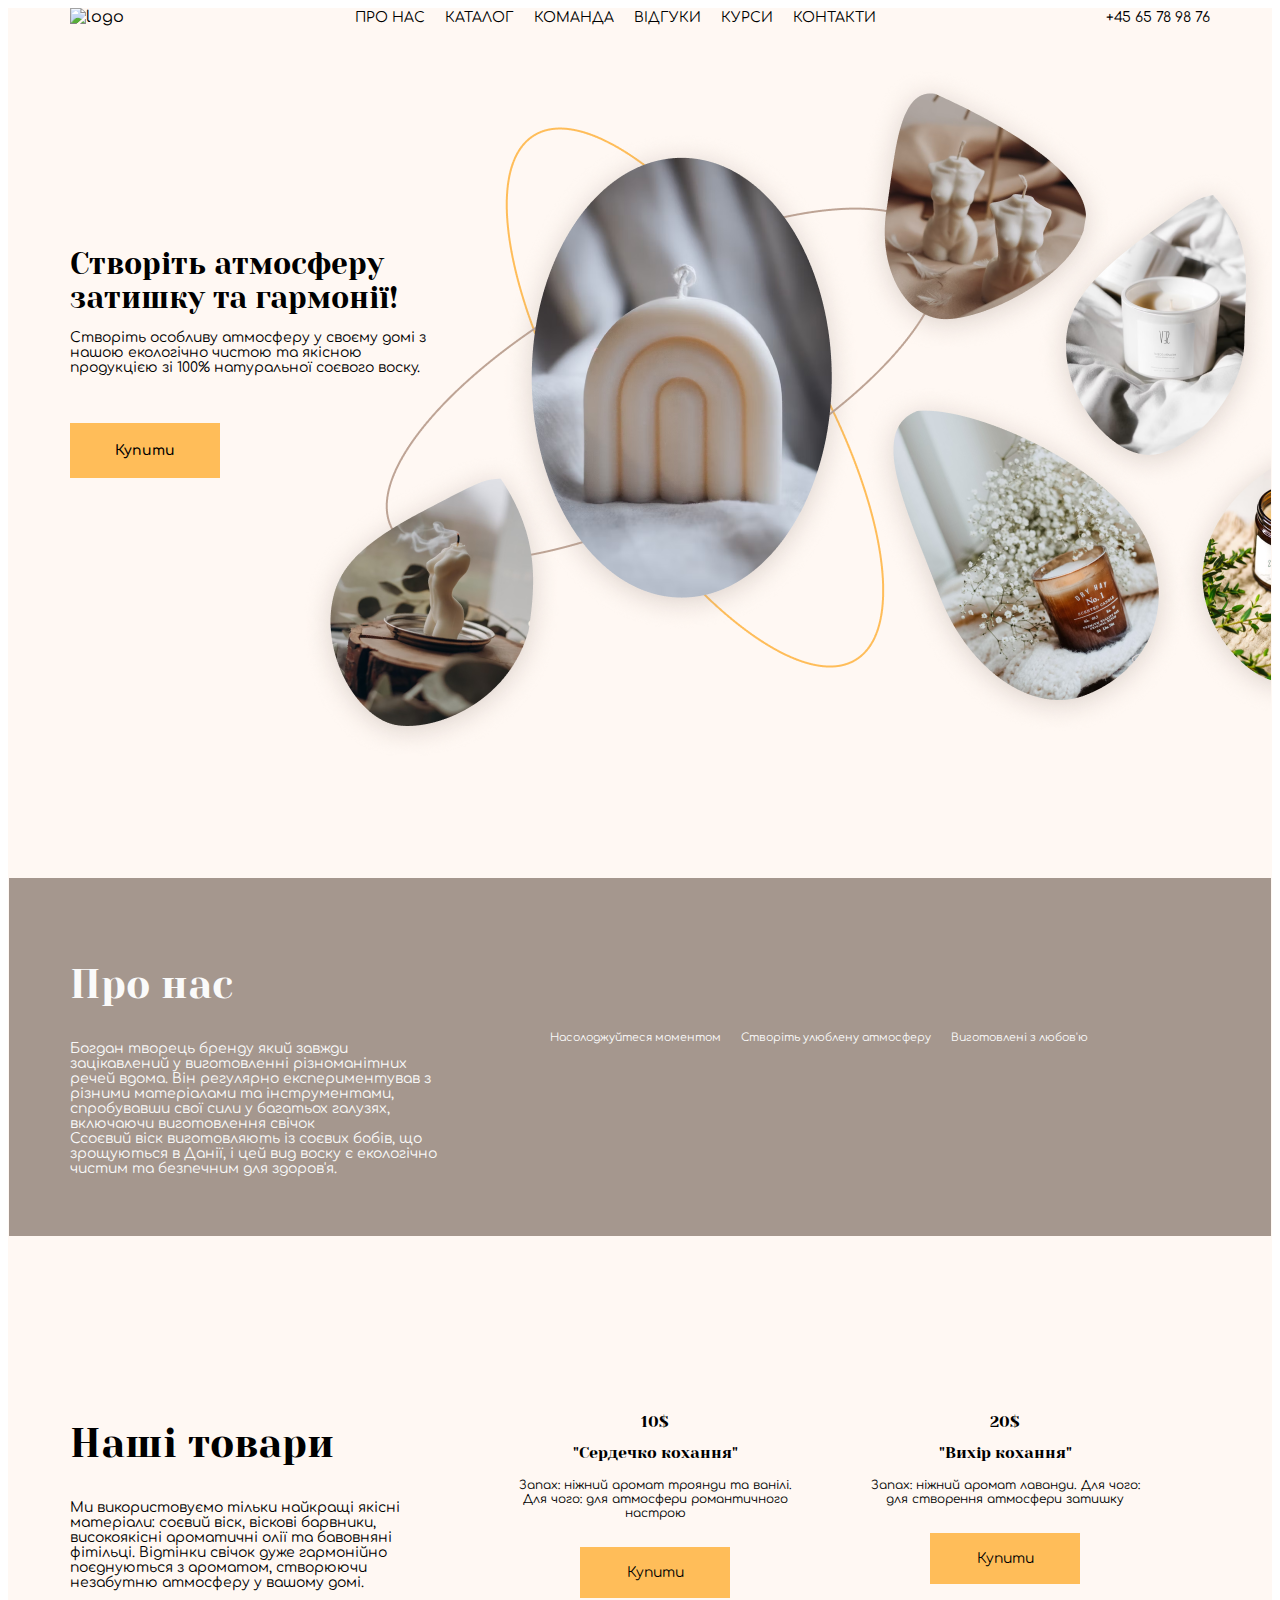
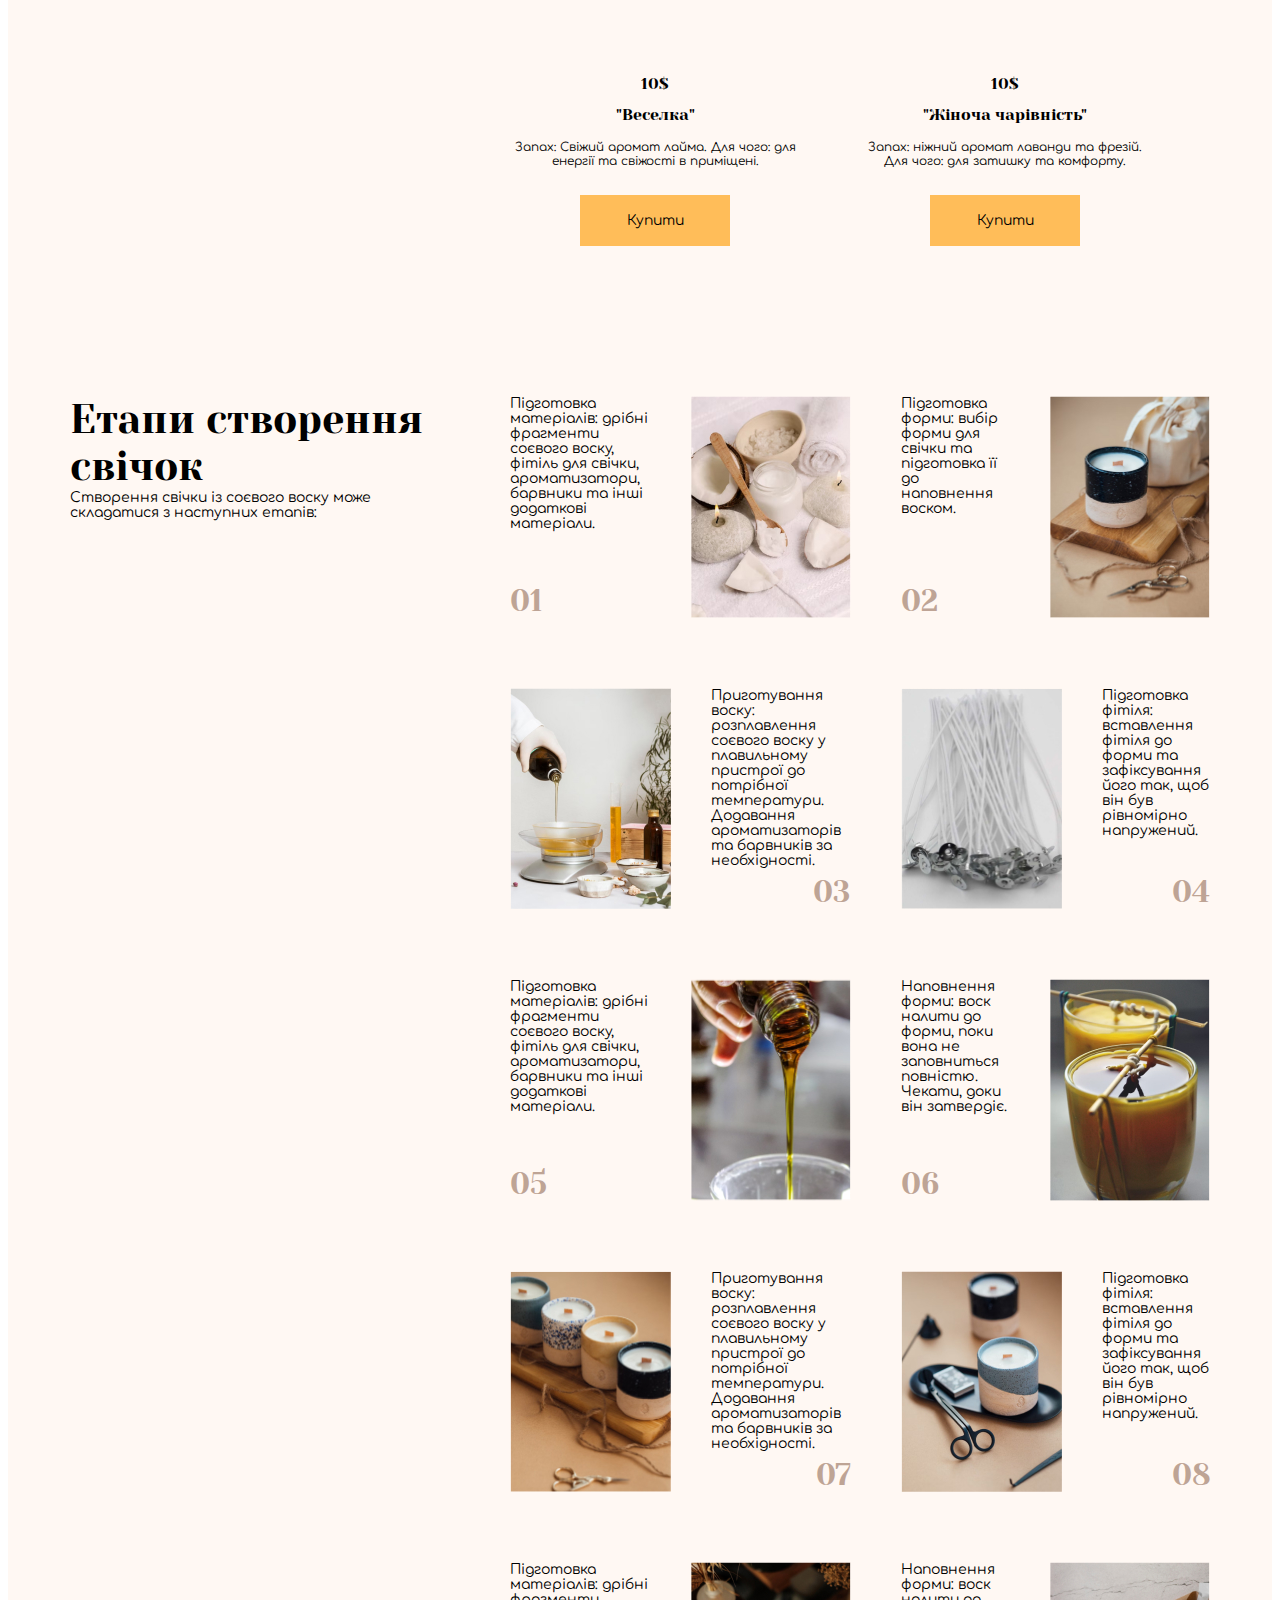
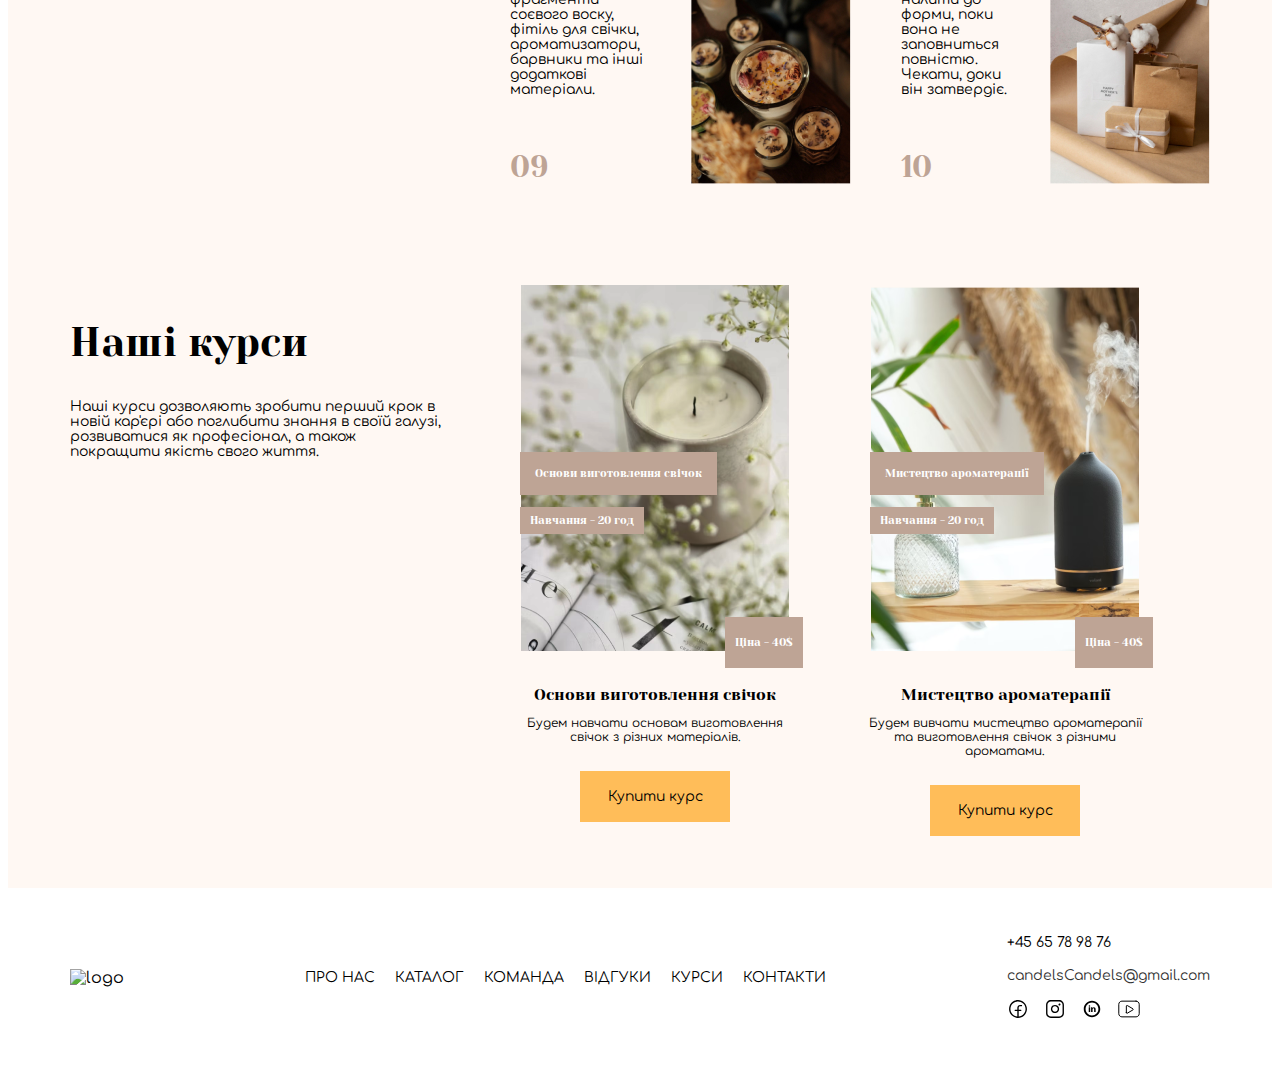
==== index.html @ 5249f812 "courses__fix" ====
<!DOCTYPE html>
<html lang="uk">
  <head>
    <meta charset="UTF-8" />
    <meta name="viewport" content="width=device-width, initial-scale=1.0" />

    <link rel="preconnect" href="https://fonts.googleapis.com" />
    <link rel="preconnect" href="https://fonts.gstatic.com" crossorigin />
    <link
      href="https://fonts.googleapis.com/css2?family=Yeseva+One&display=swap"
      rel="stylesheet"
    />
    <link
      href="https://fonts.googleapis.com/css2?family=Comfortaa&display=swap"
      rel="stylesheet"
    />
    <link rel="stylesheet" href="css/styles.css" />
    <title>Candler</title>
  </head>

  <body>
    <header class="header">
      <div class="container header__container">
        <a href="#" class="logo">
          <img src="img/logo.svg" alt="logo" class="hearer__logo" />
        </a>
        <button class="burger">
          <span></span>
          <span></span>
          <span></span>
          <span></span>
          <span></span>
        </button>
        <ul class="header__list">
          <li class="header__item">
            <a href="#" class="header__link">Про нас</a>
          </li>
          <li class="header__item">
            <a href="#" class="header__link">Каталог</a>
          </li>

          <li class="header__item">
            <a href="#" class="header__item">Команда</a>
          </li>

          <li class="header__item">
            <a href="#" class="header__item">Відгуки</a>
          </li>

          <li class="header__item">
            <a href="#" class="header__item">Курси</a>
          </li>

          <li class="header__item">
            <a href="#" class="header__item">Контакти</a>
          </li>
        </ul>
        <a href="tel:+4565789876" class="header__call">+45 65 78 98 76</a>
      </div>
    </header>

    <main class="main">
      <section class="top">
        <div class="container top__inner">
          <div class="top__content">
            <h3 class="top__title">Створіть атмосферу затишку та гармонії!</h3>
            <p class="top__text">
              Створіть особливу атмосферу у своєму домі з нашою екологічно
              чистою та якісною продукцією зі 100% натуральної соєвого воску.
            </p>
            <button class="header__buy">Купити</button>
          </div>
          <picture class="header__img">
            <source srcset="img/top-s.png" media="(max-width: 360px)" />
            <source srcset="img/top-m.png" media="(max-width: 500px)" />
            <img class="header__img-l" src="img/top-l.png" alt="" />
          </picture>
        </div>
      </section>
      <section class="about" id="about">
        <div class="container about__inner">
          <div class="about__content">
            <h2 class="about__title">Про нас</h2>
            <p class="about__text">
              Богдан творець бренду який завжди зацікавлений у виготовленні
              різноманітних речей вдома. Він регулярно експериментував з різними
              матеріалами та інструментами, спробувавши свої сили у багатьох
              галузях, включаючи виготовлення свічок
            </p>
            <p class="about__text">
              Ссоєвий віск виготовляють із соєвих бобів, що зрощуються в Данії,
              і цей вид воску є екологічно чистим та безпечним для здоров'я.
            </p>
          </div>
          <ul class="about__list">
            <li class="about__item">
              <img
                src="img/about-1.jpg"
                alt=""
                class="about__img about__img-1"
              />
              <p class="about__item-text">Насолоджуйтеся моментом</p>
            </li>
            <li class="about__item">
              <img
                src="img/about-2.png"
                alt=""
                class="about__img about__img-2"
              />
              <p class="about__item-text">Створіть улюблену атмосферу</p>
            </li>
            <li class="about__item">
              <img
                src="img/about-3.jpg"
                alt=""
                class="about__img about__img-3"
              />
              <p class="about__item-text">Виготовлені з любов'ю</p>
            </li>
          </ul>
        </div>
      </section>

      <section class="products">
        <div class="container section__inner">
          <div class="products__info">
            <h2 class="section__title section__title">Наші товари</h2>
            <p class="products__text">
              Ми використовуємо тільки найкращі якісні матеріали: соєвий віск,
              віскові барвники, високоякісні ароматичні олії та бавовняні
              фітільці. Відтінки свічок дуже гармонійно поєднуються з ароматом,
              створюючи незабутню атмосферу у вашому домі.
            </p>
          </div>
          <div class="products__content section__descr">
            <div class="products__item">
              <img src="img/product-1.jpg" alt="" class="products__item-img" />
              <p class="product__item-price">10$</p>
              <p></p>
              <h4 class="product__item-title">"Сердечко кохання"</h4>
              <p class="product__item-text">
                Запах: ніжний аромат троянди та ванілі. Для чого: для атмосфери
                романтичного настрою
              </p>
              <button class="products__buy">Купити</button>
            </div>
            <div class="products__item">
              <img src="img/product-2.jpg" alt="" class="products__item-img" />
              <p class="product__item-price">20$</p>
              <p></p>
              <h4 class="product__item-title">"Вихір кохання"</h4>
              <p class="product__item-text">
                Запах: ніжний аромат лаванди. Для чого: для створення атмосфери
                затишку
              </p>
              <button class="products__buy">Купити</button>
            </div>
            <div class="products__item">
              <img src="img/product-3.jpg" alt="" class="products__item-img" />
              <p class="product__item-price">10$</p>
              <p></p>
              <h4 class="product__item-title">"Веселка"</h4>
              <p class="product__item-text">
                Запах: Свіжий аромат лайма. Для чого: для енергії та свіжості в
                приміщені.
              </p>
              <button class="products__buy">Купити</button>
            </div>
            <div class="products__item">
              <img src="img/product-4.jpg" alt="" class="products__item-img" />
              <p class="product__item-price">10$</p>
              <p></p>
              <h4 class="product__item-title">"Жіноча чарівність"</h4>
              <p class="product__item-text">
                Запах: ніжний аромат лаванди та фрезій. Для чого: для затишку та
                комфорту.
              </p>
              <button class="products__buy">Купити</button>
            </div>
          </div>
        </div>
      </section>

      <section class="steps">
        <div class="container section__inner steps__inner">
          <div class="steps__descr">
            <h2 class="steps__title section__title">Етапи створення свічок</h2>
            <p class="steps__text">
              Створення свічки із соєвого воску може складатися з наступних
              етапів:
            </p>
          </div>
          <ul class="steps__list section__descr section__decor">
            <li class="steps__item steps__item--odd">
              <p class="steps__item-text">
                Підготовка матеріалів: дрібні фрагменти соєвого воску, фітіль
                для свічки, ароматизатори, барвники та інші додаткові матеріали.
              </p>
              <img src="img/s1.jpg" alt="" class="steps__item-img" />
            </li>
            <li class="steps__item steps__item--odd">
              <p class="steps__item-text">
                Підготовка форми: вибір форми для свічки та підготовка її до
                наповнення воском.
              </p>
              <img src="img/s2.jpg" alt="" class="steps__item-img" />
            </li>
            <li class="steps__item steps__item--even">
              <img src="img/s3.jpg" alt="" class="steps__item-img" />
              <p class="steps__item-text">
                Приготування воску: розплавлення соєвого воску у плавильному
                пристрої до потрібної температури. Додавання ароматизаторів та
                барвників за необхідності.
              </p>
            </li>
            <li class="steps__item steps__item--even">
              <img src="img/s4.jpg" alt="" class="steps__item-img" />
              <p class="steps__item-text">
                Підготовка фітіля: вставлення фітіля до форми та зафіксування
                його так, щоб він був рівномірно напружений.
              </p>
            </li>
            <li class="steps__item steps__item--odd">
              <p class="steps__item-text">
                Підготовка матеріалів: дрібні фрагменти соєвого воску, фітіль
                для свічки, ароматизатори, барвники та інші додаткові матеріали.
              </p>
              <img src="img/s5.jpg" alt="" class="steps__item-img" />
            </li>
            <li class="steps__item steps__item--odd">
              <p class="steps__item-text">
                Наповнення форми: воск налити до форми, поки вона не заповниться
                повністю. Чекати, доки він затвердіє.
              </p>
              <img src="img/s6.jpg" alt="" class="steps__item-img" />
            </li>
            <li class="steps__item steps__item--even">
              <img src="img/s7.jpg" alt="" class="steps__item-img" />
              <p class="steps__item-text">
                Приготування воску: розплавлення соєвого воску у плавильному
                пристрої до потрібної температури. Додавання ароматизаторів та
                барвників за необхідності.
              </p>
            </li>
            <li class="steps__item steps__item--even">
              <img src="img/s8.jpg" alt="" class="steps__item-img" />
              <p class="steps__item-text">
                Підготовка фітіля: вставлення фітіля до форми та зафіксування
                його так, щоб він був рівномірно напружений.
              </p>
            </li>
            <li class="steps__item steps__item--odd">
              <p class="steps__item-text">
                Підготовка матеріалів: дрібні фрагменти соєвого воску, фітіль
                для свічки, ароматизатори, барвники та інші додаткові матеріали.
              </p>
              <img src="img/s9.jpg" alt="" class="steps__item-img" />
            </li>
            <li class="steps__item steps__item--odd">
              <p class="steps__item-text">
                Наповнення форми: воск налити до форми, поки вона не заповниться
                повністю. Чекати, доки він затвердіє.
              </p>
              <img src="img/s10.jpg" alt="" class="steps__item-img" />
            </li>
          </ul>
        </div>
      </section>
      <section class="courses section">
        <div class="container section__inner">
          <div class="products__info courses__info">
            <h2 class="section__title courses__title">Наші курси</h2>
            <p class="products__text courses__text">
              Наші курси дозволяють зробити перший крок в новій кар'єрі або
              поглибити знання в своїй галузі, розвиватися як професіонал, а
              також покращити якість свого життя.
            </p>
          </div>
          <div class="products__content section__descr courses__content">
            <div class="products__item courses__item">
              <div class="courses__item-img">
                <img
                  src="img/courses1.png"
                  alt=""
                  class="products__item-img courses__item-picture"
                />
                <p class="courses__title-img">Основи виготовлення свічок</p>
                <p class="courses__time">Навчання - 20 год</p>
                <p class="courses__price">Ціна - 40$</p>
              </div>

              <p class="product__item-price">Основи виготовлення свічок</p>
              <p class="product__item-text">
                Будем навчати основам виготовлення свічок з різних матеріалів.
              </p>
              <button class="products__buy">Купити курс</button>
            </div>
            <div class="products__item">
              <div class="courses__item-img">
                <img
                  src="img/courses2.png"
                  alt=""
                  class="products__item-img courses__item-picture"
                />
                <p class="courses__title-img">Мистецтво ароматерапії</p>
                <p class="courses__time">Навчання - 20 год</p>
                <p class="courses__price">Ціна - 40$</p>
              </div>
              <p class="product__item-price">Мистецтво ароматерапії</p>
              <p class="product__item-text">
                Будем вивчати мистецтво ароматерапії та виготовлення свічок з
                різними ароматами.
              </p>
              <button class="products__buy">Купити курс</button>
            </div>
          </div>
        </div>
      </section>
    </main>

    <footer class="footer">
      <div class="container footer__container">
        <a href="#" class="logo">
          <img src="img/logo.svg" alt="logo" class="footer__logo" />
        </a>
        <div class="footer__list">
          <a href="#" class="footer__item">Про нас</a>
          <a href="#" class="footer__item">Каталог</a>
          <a href="#" class="footer__item">Команда</a>
          <a href="#" class="footer__item">Відгуки</a>
          <a href="#" class="footer__item">Курси</a>
          <a href="#" class="footer__item">Контакти</a>
        </div>
        <div class="footer__bottom-wrapper">
          <a href="#" class="footer__call">+45 65 78 98 76</a>
          <a href="#" class="footer__bottom-email">candelsCandels@gmail.com</a>
          <a href="#" class="footer__bottom-social">
            <svg
              xmlns="http://www.w3.org/2000/svg"
              width="22"
              height="22"
              viewBox="0 0 22 22"
              fill="none"
            >
              <path
                d="M11 2.0625C9.23233 2.0625 7.50436 2.58668 6.0346 3.56874C4.56483 4.55081 3.41929 5.94665 2.74283 7.57977C2.06637 9.21288 1.88938 11.0099 2.23424 12.7436C2.57909 14.4773 3.43031 16.0698 4.68024 17.3198C5.93017 18.5697 7.52268 19.4209 9.25638 19.7658C10.9901 20.1106 12.7871 19.9336 14.4202 19.2572C16.0534 18.5807 17.4492 17.4352 18.4313 15.9654C19.4133 14.4956 19.9375 12.7677 19.9375 11C19.935 8.6304 18.9926 6.35856 17.317 4.683C15.6414 3.00743 13.3696 2.065 11 2.0625ZM11.6875 18.5307V13.0625H13.75C13.9323 13.0625 14.1072 12.9901 14.2361 12.8611C14.3651 12.7322 14.4375 12.5573 14.4375 12.375C14.4375 12.1927 14.3651 12.0178 14.2361 11.8889C14.1072 11.7599 13.9323 11.6875 13.75 11.6875H11.6875V9.625C11.6875 9.26033 11.8324 8.91059 12.0902 8.65273C12.3481 8.39487 12.6978 8.25 13.0625 8.25H14.4375C14.6198 8.25 14.7947 8.17757 14.9236 8.04864C15.0526 7.9197 15.125 7.74484 15.125 7.5625C15.125 7.38016 15.0526 7.2053 14.9236 7.07636C14.7947 6.94743 14.6198 6.875 14.4375 6.875H13.0625C12.3332 6.875 11.6337 7.16473 11.118 7.68046C10.6022 8.19618 10.3125 8.89565 10.3125 9.625V11.6875H8.25C8.06767 11.6875 7.8928 11.7599 7.76387 11.8889C7.63494 12.0178 7.5625 12.1927 7.5625 12.375C7.5625 12.5573 7.63494 12.7322 7.76387 12.8611C7.8928 12.9901 8.06767 13.0625 8.25 13.0625H10.3125V18.5307C8.37444 18.3538 6.57917 17.4365 5.30015 15.9697C4.02112 14.5029 3.35678 12.5995 3.44534 10.6554C3.53389 8.7113 4.36851 6.87616 5.77559 5.53172C7.18266 4.18727 9.05388 3.43702 11 3.43702C12.9461 3.43702 14.8173 4.18727 16.2244 5.53172C17.6315 6.87616 18.4661 8.7113 18.5547 10.6554C18.6432 12.5995 17.9789 14.5029 16.6999 15.9697C15.4208 17.4365 13.6256 18.3538 11.6875 18.5307Z"
                fill="black"
              />
            </svg>
            <svg
              xmlns="http://www.w3.org/2000/svg"
              width="22"
              height="22"
              viewBox="0 0 22 22"
              fill="none"
            >
              <path
                d="M11 6.875C10.1842 6.875 9.38663 7.11693 8.70827 7.57019C8.02992 8.02345 7.50121 8.66769 7.189 9.42143C6.87679 10.1752 6.7951 11.0046 6.95426 11.8047C7.11343 12.6049 7.50629 13.3399 8.08318 13.9168C8.66008 14.4937 9.39508 14.8866 10.1953 15.0457C10.9954 15.2049 11.8248 15.1232 12.5786 14.811C13.3323 14.4988 13.9766 13.9701 14.4298 13.2917C14.8831 12.6134 15.125 11.8158 15.125 11C15.1239 9.90633 14.6889 8.85778 13.9156 8.08444C13.1422 7.3111 12.0937 6.87614 11 6.875ZM11 13.75C10.4561 13.75 9.92442 13.5887 9.47218 13.2865C9.01995 12.9844 8.66747 12.5549 8.45933 12.0524C8.25119 11.5499 8.19673 10.9969 8.30284 10.4635C8.40895 9.93005 8.67086 9.44005 9.05546 9.05546C9.44005 8.67086 9.93005 8.40895 10.4635 8.30284C10.9969 8.19673 11.5499 8.25119 12.0524 8.45933C12.5549 8.66747 12.9844 9.01995 13.2865 9.47218C13.5887 9.92442 13.75 10.4561 13.75 11C13.75 11.7293 13.4603 12.4288 12.9445 12.9445C12.4288 13.4603 11.7293 13.75 11 13.75ZM15.125 2.0625H6.875C5.59906 2.06386 4.37578 2.57133 3.47356 3.47356C2.57133 4.37578 2.06386 5.59906 2.0625 6.875V15.125C2.06386 16.4009 2.57133 17.6242 3.47356 18.5264C4.37578 19.4287 5.59906 19.9361 6.875 19.9375H15.125C16.4009 19.9361 17.6242 19.4287 18.5264 18.5264C19.4287 17.6242 19.9361 16.4009 19.9375 15.125V6.875C19.9361 5.59906 19.4287 4.37578 18.5264 3.47356C17.6242 2.57133 16.4009 2.06386 15.125 2.0625ZM18.5625 15.125C18.5625 16.0367 18.2003 16.911 17.5557 17.5557C16.911 18.2003 16.0367 18.5625 15.125 18.5625H6.875C5.96332 18.5625 5.08898 18.2003 4.44432 17.5557C3.79966 16.911 3.4375 16.0367 3.4375 15.125V6.875C3.4375 5.96332 3.79966 5.08898 4.44432 4.44432C5.08898 3.79966 5.96332 3.4375 6.875 3.4375H15.125C16.0367 3.4375 16.911 3.79966 17.5557 4.44432C18.2003 5.08898 18.5625 5.96332 18.5625 6.875V15.125ZM16.5 6.53125C16.5 6.73521 16.4395 6.93459 16.3262 7.10418C16.2129 7.27377 16.0518 7.40595 15.8634 7.484C15.675 7.56205 15.4676 7.58248 15.2676 7.54269C15.0675 7.50289 14.8838 7.40468 14.7395 7.26045C14.5953 7.11623 14.4971 6.93248 14.4573 6.73244C14.4175 6.53239 14.4379 6.32504 14.516 6.13661C14.5941 5.94817 14.7262 5.78711 14.8958 5.6738C15.0654 5.56048 15.2648 5.5 15.4688 5.5C15.7423 5.5 16.0046 5.60865 16.198 5.80205C16.3913 5.99544 16.5 6.25775 16.5 6.53125Z"
                fill="black"
              />
            </svg>
            <svg
              xmlns="http://www.w3.org/2000/svg"
              width="22"
              height="22"
              viewBox="0 0 22 22"
              fill="none"
            >
              <path
                d="M9.19692 14.025H7.73025V9.25925H9.19692V14.025ZM8.46358 8.64783C7.93467 8.64783 7.66975 8.40308 7.66975 7.9145C7.66811 7.81645 7.68775 7.71921 7.72731 7.62948C7.76687 7.53975 7.82542 7.45967 7.89892 7.39475C8.05177 7.25214 8.25461 7.17542 8.46358 7.18117C8.9925 7.18117 9.25742 7.42683 9.25742 7.91542C9.25742 8.404 8.99342 8.64783 8.46358 8.64783ZM14.6364 14.025H13.1395V11.3667C13.1395 10.6746 12.8938 10.3281 12.4053 10.3281C12.0184 10.3281 11.7645 10.5215 11.6408 10.9083C11.6013 10.9697 11.5803 11.0926 11.5803 11.275V14.025H10.0833V10.7864C10.0833 10.0531 10.0723 9.54433 10.0531 9.25925H11.3364L11.4281 9.9C11.7645 9.39033 12.2531 9.13642 12.925 9.13642C13.4356 9.13642 13.8472 9.31425 14.1625 9.67083C14.4797 10.0274 14.6373 10.5417 14.6373 11.2145V14.025H14.6364ZM11 19.25C6.45058 19.25 2.75 15.5494 2.75 11C2.75 6.45058 6.45058 2.75 11 2.75C15.5494 2.75 19.25 6.45058 19.25 11C19.25 15.5494 15.5494 19.25 11 19.25ZM11 4.58333C7.46258 4.58333 4.58333 7.46258 4.58333 11C4.58333 14.5374 7.46258 17.4167 11 17.4167C14.5374 17.4167 17.4167 14.5374 17.4167 11C17.4167 7.46258 14.5374 4.58333 11 4.58333Z"
                fill="black"
              />
            </svg>
            <svg
              xmlns="http://www.w3.org/2000/svg"
              width="22"
              height="22"
              viewBox="0 0 22 22"
              fill="none"
            >
              <path
                d="M18.0714 3.14307H3.9285C2.19275 3.14307 0.785645 4.55017 0.785645 6.28592V15.7145C0.785645 17.4502 2.19275 18.8574 3.9285 18.8574H18.0714C19.8071 18.8574 21.2142 17.4502 21.2142 15.7145V6.28592C21.2142 4.55017 19.8071 3.14307 18.0714 3.14307Z"
                stroke="black"
                stroke-linecap="round"
                stroke-linejoin="round"
              />
              <path
                d="M8.34426 14.6459V8.04593C8.34098 7.9345 8.36815 7.82429 8.42286 7.72716C8.47756 7.63003 8.55772 7.54966 8.65471 7.4947C8.75169 7.43974 8.86183 7.41227 8.97327 7.41526C9.0847 7.41824 9.19321 7.45157 9.28712 7.51164L14.9443 10.8116C15.0388 10.8671 15.1172 10.9463 15.1716 11.0414C15.2261 11.1365 15.2547 11.2442 15.2547 11.3538C15.2547 11.4634 15.2261 11.5711 15.1716 11.6662C15.1172 11.7613 15.0388 11.8405 14.9443 11.8959L9.28712 15.1959C9.19115 15.2513 9.08223 15.2804 8.97141 15.2802C8.86059 15.2799 8.75181 15.2504 8.65609 15.1945C8.56036 15.1387 8.4811 15.0585 8.42634 14.9622C8.37158 14.8659 8.34326 14.7567 8.34426 14.6459Z"
                stroke="black"
                stroke-linecap="round"
                stroke-linejoin="round"
              />
            </svg>
          </a>
        </div>
      </div>
    </footer>
    <script src="js/main.js"></script>
  </body>
</html>
---- css/styles.css ----
@import url("./normalize.css");
@import url("./default.css");
@import url("./header.css");
@import url("./top.css");
@import url("./about.css");
@import url("./products.css");
@import url("./steps.css");
@import url("./courses.css");
@import url("./footer.css");
@import url("./media.css");
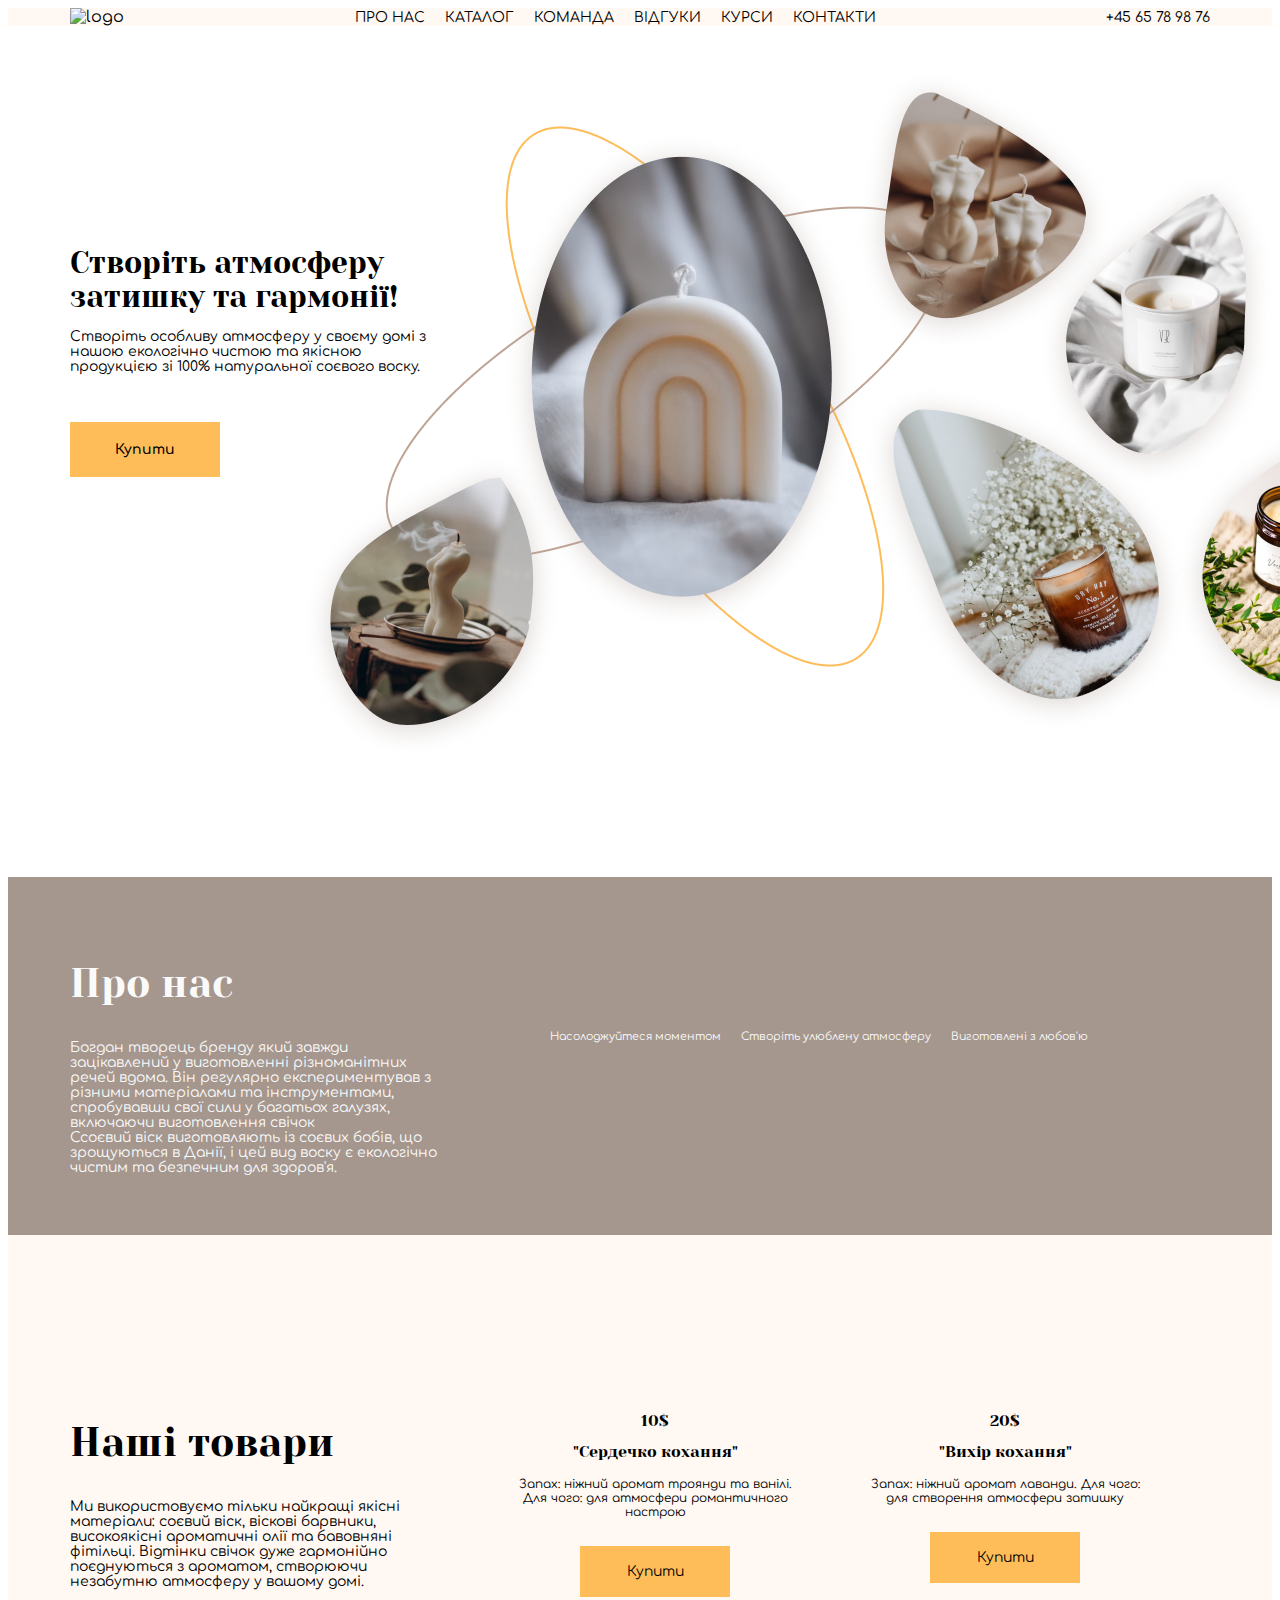
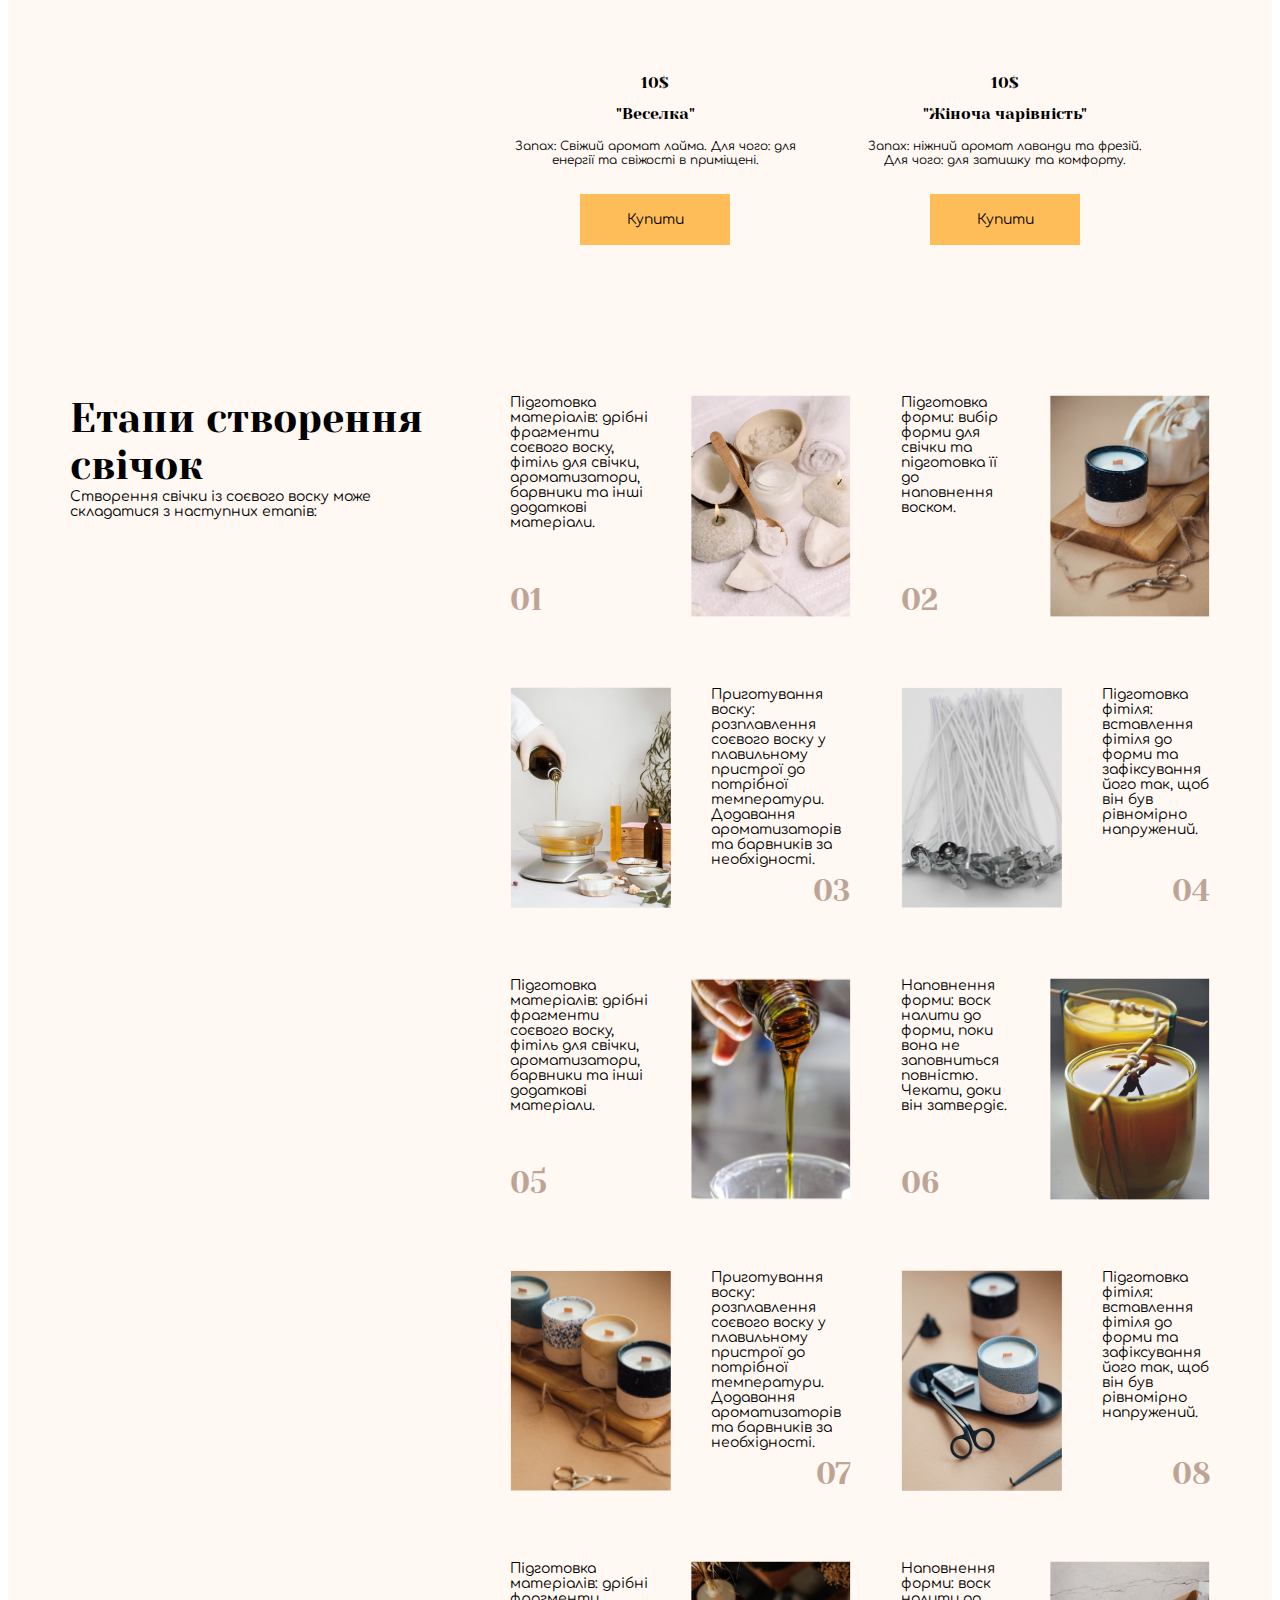
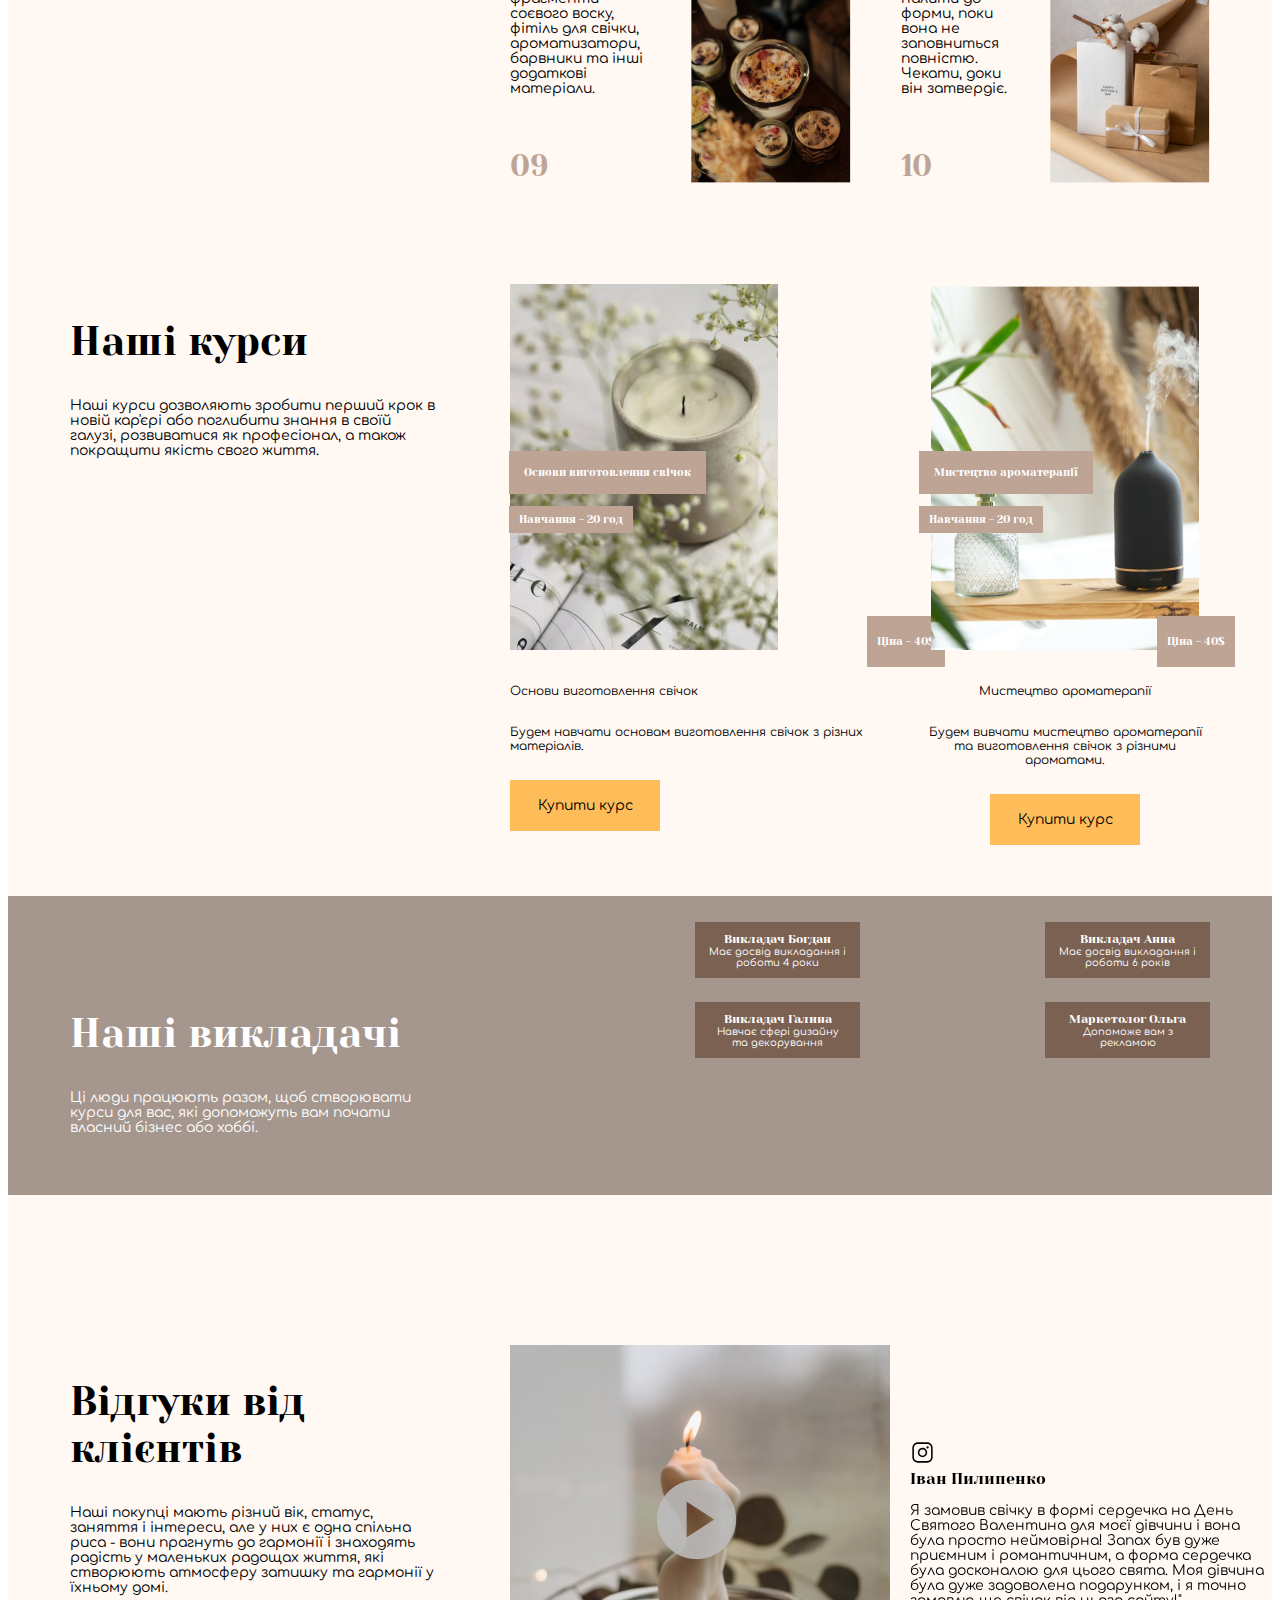
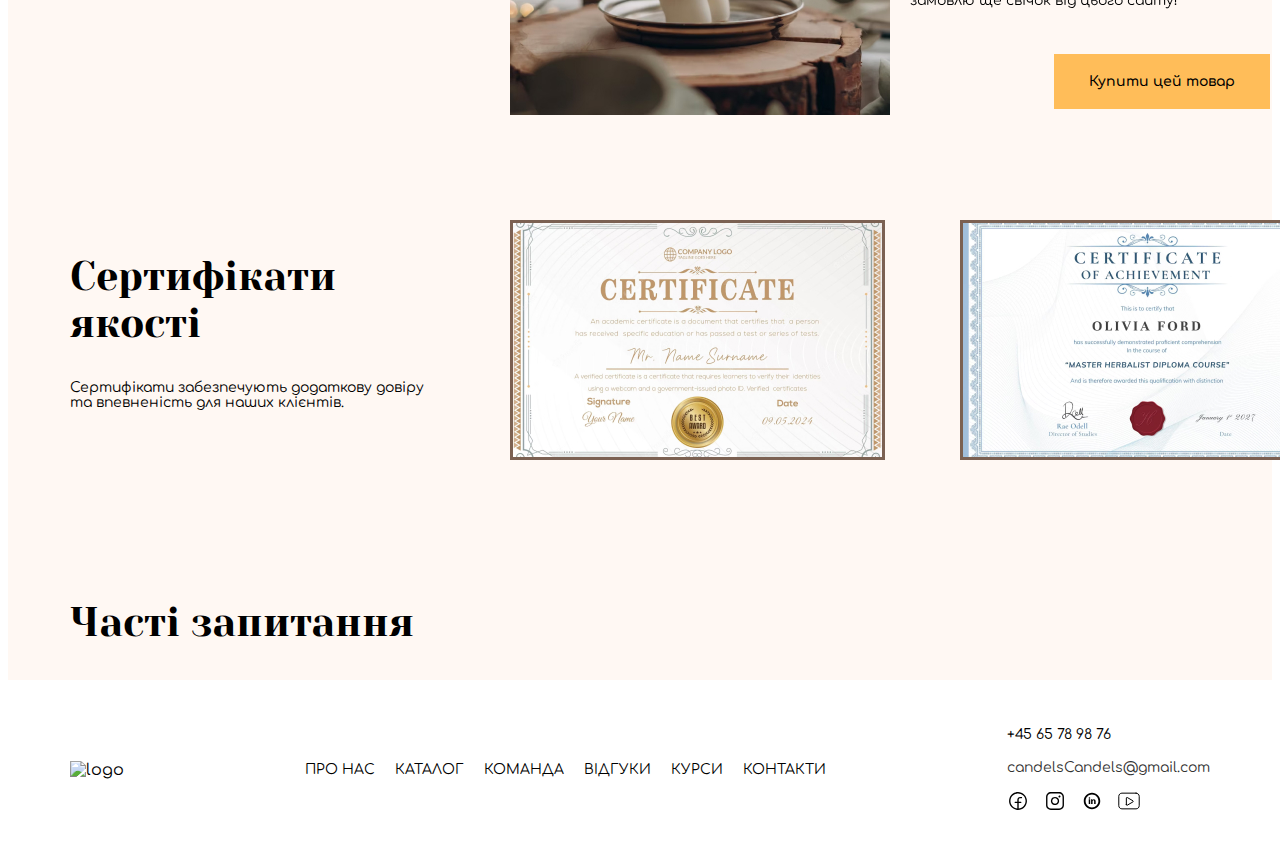
==== commit 9e69670e: "feedback" ====
--- a/index.html
+++ b/index.html
@@ -13,6 +13,10 @@
     <link
       href="https://fonts.googleapis.com/css2?family=Comfortaa&display=swap"
       rel="stylesheet"
+    />
+    <link
+      rel="stylesheet"
+      href="https://cdn.jsdelivr.net/npm/swiper@10/swiper-bundle.min.css"
     />
     <link rel="stylesheet" href="css/styles.css" />
     <title>Candler</title>
@@ -59,264 +63,544 @@
       </div>
     </header>
 
-    <main class="main">
-      <section class="top">
-        <div class="container top__inner">
-          <div class="top__content">
-            <h3 class="top__title">Створіть атмосферу затишку та гармонії!</h3>
-            <p class="top__text">
-              Створіть особливу атмосферу у своєму домі з нашою екологічно
-              чистою та якісною продукцією зі 100% натуральної соєвого воску.
-            </p>
-            <button class="header__buy">Купити</button>
-          </div>
-          <picture class="header__img">
-            <source srcset="img/top-s.png" media="(max-width: 360px)" />
-            <source srcset="img/top-m.png" media="(max-width: 500px)" />
-            <img class="header__img-l" src="img/top-l.png" alt="" />
-          </picture>
-        </div>
-      </section>
-      <section class="about" id="about">
-        <div class="container about__inner">
-          <div class="about__content">
-            <h2 class="about__title">Про нас</h2>
-            <p class="about__text">
-              Богдан творець бренду який завжди зацікавлений у виготовленні
-              різноманітних речей вдома. Він регулярно експериментував з різними
-              матеріалами та інструментами, спробувавши свої сили у багатьох
-              галузях, включаючи виготовлення свічок
-            </p>
-            <p class="about__text">
-              Ссоєвий віск виготовляють із соєвих бобів, що зрощуються в Данії,
-              і цей вид воску є екологічно чистим та безпечним для здоров'я.
-            </p>
-          </div>
-          <ul class="about__list">
-            <li class="about__item">
+    <section class="top">
+      <div class="container top__inner">
+        <div class="top__content">
+          <h3 class="top__title">Створіть атмосферу затишку та гармонії!</h3>
+          <p class="top__text">
+            Створіть особливу атмосферу у своєму домі з нашою екологічно чистою
+            та якісною продукцією зі 100% натуральної соєвого воску.
+          </p>
+          <button class="header__buy">Купити</button>
+        </div>
+        <picture class="header__img">
+          <source srcset="img/top-s.png" media="(max-width: 360px)" />
+          <source srcset="img/top-m.png" media="(max-width: 500px)" />
+          <img class="header__img-l" src="img/top-l.png" alt="" />
+        </picture>
+      </div>
+    </section>
+
+    <section class="about" id="about">
+      <div class="container about__inner">
+        <div class="about__content">
+          <h2 class="about__title">Про нас</h2>
+          <p class="about__text">
+            Богдан творець бренду який завжди зацікавлений у виготовленні
+            різноманітних речей вдома. Він регулярно експериментував з різними
+            матеріалами та інструментами, спробувавши свої сили у багатьох
+            галузях, включаючи виготовлення свічок
+          </p>
+          <p class="about__text">
+            Ссоєвий віск виготовляють із соєвих бобів, що зрощуються в Данії, і
+            цей вид воску є екологічно чистим та безпечним для здоров'я.
+          </p>
+        </div>
+        <ul class="about__list">
+          <li class="about__item">
+            <img src="img/about-1.jpg" alt="" class="about__img about__img-1" />
+            <p class="about__item-text">Насолоджуйтеся моментом</p>
+          </li>
+          <li class="about__item">
+            <img src="img/about-2.png" alt="" class="about__img about__img-2" />
+            <p class="about__item-text">Створіть улюблену атмосферу</p>
+          </li>
+          <li class="about__item">
+            <img src="img/about-3.jpg" alt="" class="about__img about__img-3" />
+            <p class="about__item-text">Виготовлені з любов'ю</p>
+          </li>
+        </ul>
+      </div>
+    </section>
+
+    <section class="products">
+      <div class="container section__inner">
+        <div class="products__info">
+          <h2 class="section__title section__title">Наші товари</h2>
+          <p class="products__text">
+            Ми використовуємо тільки найкращі якісні матеріали: соєвий віск,
+            віскові барвники, високоякісні ароматичні олії та бавовняні
+            фітільці. Відтінки свічок дуже гармонійно поєднуються з ароматом,
+            створюючи незабутню атмосферу у вашому домі.
+          </p>
+        </div>
+        <div class="products__content section__descr">
+          <div class="products__item">
+            <img src="img/product-1.jpg" alt="" class="products__item-img" />
+            <p class="product__item-price">10$</p>
+            <p></p>
+            <h4 class="product__item-title">"Сердечко кохання"</h4>
+            <p class="product__item-text">
+              Запах: ніжний аромат троянди та ванілі. Для чого: для атмосфери
+              романтичного настрою
+            </p>
+            <button class="products__buy">Купити</button>
+          </div>
+          <div class="products__item">
+            <img src="img/product-2.jpg" alt="" class="products__item-img" />
+            <p class="product__item-price">20$</p>
+            <p></p>
+            <h4 class="product__item-title">"Вихір кохання"</h4>
+            <p class="product__item-text">
+              Запах: ніжний аромат лаванди. Для чого: для створення атмосфери
+              затишку
+            </p>
+            <button class="products__buy">Купити</button>
+          </div>
+          <div class="products__item">
+            <img src="img/product-3.jpg" alt="" class="products__item-img" />
+            <p class="product__item-price">10$</p>
+            <p></p>
+            <h4 class="product__item-title">"Веселка"</h4>
+            <p class="product__item-text">
+              Запах: Свіжий аромат лайма. Для чого: для енергії та свіжості в
+              приміщені.
+            </p>
+            <button class="products__buy">Купити</button>
+          </div>
+          <div class="products__item">
+            <img src="img/product-4.jpg" alt="" class="products__item-img" />
+            <p class="product__item-price">10$</p>
+            <p></p>
+            <h4 class="product__item-title">"Жіноча чарівність"</h4>
+            <p class="product__item-text">
+              Запах: ніжний аромат лаванди та фрезій. Для чого: для затишку та
+              комфорту.
+            </p>
+            <button class="products__buy">Купити</button>
+          </div>
+        </div>
+      </div>
+    </section>
+
+    <section class="steps">
+      <div class="container section__inner steps__inner">
+        <div class="steps__descr">
+          <h2 class="steps__title section__title">Етапи створення свічок</h2>
+          <p class="steps__text">
+            Створення свічки із соєвого воску може складатися з наступних
+            етапів:
+          </p>
+        </div>
+        <ul class="steps__list section__descr section__decor">
+          <li class="steps__item steps__item--odd">
+            <p class="steps__item-text">
+              Підготовка матеріалів: дрібні фрагменти соєвого воску, фітіль для
+              свічки, ароматизатори, барвники та інші додаткові матеріали.
+            </p>
+            <img src="img/s1.jpg" alt="" class="steps__item-img" />
+          </li>
+          <li class="steps__item steps__item--odd">
+            <p class="steps__item-text">
+              Підготовка форми: вибір форми для свічки та підготовка її до
+              наповнення воском.
+            </p>
+            <img src="img/s2.jpg" alt="" class="steps__item-img" />
+          </li>
+          <li class="steps__item steps__item--even">
+            <img src="img/s3.jpg" alt="" class="steps__item-img" />
+            <p class="steps__item-text">
+              Приготування воску: розплавлення соєвого воску у плавильному
+              пристрої до потрібної температури. Додавання ароматизаторів та
+              барвників за необхідності.
+            </p>
+          </li>
+          <li class="steps__item steps__item--even">
+            <img src="img/s4.jpg" alt="" class="steps__item-img" />
+            <p class="steps__item-text">
+              Підготовка фітіля: вставлення фітіля до форми та зафіксування його
+              так, щоб він був рівномірно напружений.
+            </p>
+          </li>
+          <li class="steps__item steps__item--odd">
+            <p class="steps__item-text">
+              Підготовка матеріалів: дрібні фрагменти соєвого воску, фітіль для
+              свічки, ароматизатори, барвники та інші додаткові матеріали.
+            </p>
+            <img src="img/s5.jpg" alt="" class="steps__item-img" />
+          </li>
+          <li class="steps__item steps__item--odd">
+            <p class="steps__item-text">
+              Наповнення форми: воск налити до форми, поки вона не заповниться
+              повністю. Чекати, доки він затвердіє.
+            </p>
+            <img src="img/s6.jpg" alt="" class="steps__item-img" />
+          </li>
+          <li class="steps__item steps__item--even">
+            <img src="img/s7.jpg" alt="" class="steps__item-img" />
+            <p class="steps__item-text">
+              Приготування воску: розплавлення соєвого воску у плавильному
+              пристрої до потрібної температури. Додавання ароматизаторів та
+              барвників за необхідності.
+            </p>
+          </li>
+          <li class="steps__item steps__item--even">
+            <img src="img/s8.jpg" alt="" class="steps__item-img" />
+            <p class="steps__item-text">
+              Підготовка фітіля: вставлення фітіля до форми та зафіксування його
+              так, щоб він був рівномірно напружений.
+            </p>
+          </li>
+          <li class="steps__item steps__item--odd">
+            <p class="steps__item-text">
+              Підготовка матеріалів: дрібні фрагменти соєвого воску, фітіль для
+              свічки, ароматизатори, барвники та інші додаткові матеріали.
+            </p>
+            <img src="img/s9.jpg" alt="" class="steps__item-img" />
+          </li>
+          <li class="steps__item steps__item--odd">
+            <p class="steps__item-text">
+              Наповнення форми: воск налити до форми, поки вона не заповниться
+              повністю. Чекати, доки він затвердіє.
+            </p>
+            <img src="img/s10.jpg" alt="" class="steps__item-img" />
+          </li>
+        </ul>
+      </div>
+    </section>
+
+    <section class="courses section">
+      <div class="container section__inner">
+        <div class="products__info courses__info steps__descr">
+          <h2 class="section__title courses__title">Наші курси</h2>
+          <p class="products__text courses__text">
+            Наші курси дозволяють зробити перший крок в новій кар'єрі або
+            поглибити знання в своїй галузі, розвиватися як професіонал, а також
+            покращити якість свого життя.
+          </p>
+        </div>
+        <div class="products__content section__descr courses__content">
+          <div class="courses__item">
+            <div class="courses__item-img">
               <img
-                src="img/about-1.jpg"
+                src="img/courses1.png"
                 alt=""
-                class="about__img about__img-1"
+                class="courses__item-picture"
               />
-              <p class="about__item-text">Насолоджуйтеся моментом</p>
-            </li>
-            <li class="about__item">
+              <p class="courses__title-img">Основи виготовлення свічок</p>
+              <p class="courses__time">Навчання - 20 год</p>
+              <p class="courses__price">Ціна - 40$</p>
+            </div>
+
+            <p class="product__item-price product__item-text">
+              Основи виготовлення свічок
+            </p>
+            <p class="product__item-text">
+              Будем навчати основам виготовлення свічок з різних матеріалів.
+            </p>
+            <button class="products__buy">Купити курс</button>
+          </div>
+          <div class="products__item">
+            <div class="courses__item-img">
               <img
-                src="img/about-2.png"
+                src="img/courses2.png"
                 alt=""
-                class="about__img about__img-2"
+                class="courses__item-picture"
               />
-              <p class="about__item-text">Створіть улюблену атмосферу</p>
-            </li>
-            <li class="about__item">
-              <img
-                src="img/about-3.jpg"
-                alt=""
-                class="about__img about__img-3"
-              />
-              <p class="about__item-text">Виготовлені з любов'ю</p>
-            </li>
-          </ul>
-        </div>
-      </section>
-
-      <section class="products">
-        <div class="container section__inner">
-          <div class="products__info">
-            <h2 class="section__title section__title">Наші товари</h2>
-            <p class="products__text">
-              Ми використовуємо тільки найкращі якісні матеріали: соєвий віск,
-              віскові барвники, високоякісні ароматичні олії та бавовняні
-              фітільці. Відтінки свічок дуже гармонійно поєднуються з ароматом,
-              створюючи незабутню атмосферу у вашому домі.
-            </p>
-          </div>
-          <div class="products__content section__descr">
-            <div class="products__item">
-              <img src="img/product-1.jpg" alt="" class="products__item-img" />
-              <p class="product__item-price">10$</p>
-              <p></p>
-              <h4 class="product__item-title">"Сердечко кохання"</h4>
-              <p class="product__item-text">
-                Запах: ніжний аромат троянди та ванілі. Для чого: для атмосфери
-                романтичного настрою
+              <p class="courses__title-img">Мистецтво ароматерапії</p>
+              <p class="courses__time">Навчання - 20 год</p>
+              <p class="courses__price">Ціна - 40$</p>
+            </div>
+            <p class="product__item-price product__item-text">
+              Мистецтво ароматерапії
+            </p>
+            <p class="product__item-text product__item-text">
+              Будем вивчати мистецтво ароматерапії та виготовлення свічок з
+              різними ароматами.
+            </p>
+            <button class="products__buy">Купити курс</button>
+          </div>
+        </div>
+      </div>
+    </section>
+
+    <section class="team">
+      <div class="container section__inner team__inner">
+        <div class="team__info">
+          <h2 class="team__title section__title">Наші викладачі</h2>
+          <p class="team__text products__text">
+            Ці люди працюють разом, щоб створювати курси для вас, які допоможуть
+            вам почати власний бізнес або хоббі.
+          </p>
+        </div>
+        <div class="team__content section__descr">
+          <div class="team__item products__item">
+            <img src="img/t1.jpg" alt="" class="team__img" />
+            <div class="team__item-box">
+              <p class="team__item-name">Викладач Богдан</p>
+              <p class="team__item-descr">
+                Має досвід викладання і роботи 4 роки
               </p>
-              <button class="products__buy">Купити</button>
-            </div>
-            <div class="products__item">
-              <img src="img/product-2.jpg" alt="" class="products__item-img" />
-              <p class="product__item-price">20$</p>
-              <p></p>
-              <h4 class="product__item-title">"Вихір кохання"</h4>
-              <p class="product__item-text">
-                Запах: ніжний аромат лаванди. Для чого: для створення атмосфери
-                затишку
+            </div>
+          </div>
+          <div class="team__item products__item">
+            <img src="img/t2.jpg" alt="" class="team__img" />
+            <div class="team__item-box">
+              <p class="team__item-name">Викладач Анна</p>
+              <p class="team__item-descr">
+                Має досвід викладання і роботи 6 років
               </p>
-              <button class="products__buy">Купити</button>
-            </div>
-            <div class="products__item">
-              <img src="img/product-3.jpg" alt="" class="products__item-img" />
-              <p class="product__item-price">10$</p>
-              <p></p>
-              <h4 class="product__item-title">"Веселка"</h4>
-              <p class="product__item-text">
-                Запах: Свіжий аромат лайма. Для чого: для енергії та свіжості в
-                приміщені.
+            </div>
+          </div>
+          <div class="team__item products__item">
+            <img src="img/t3.jpg" alt="" class="team__img" />
+            <div class="team__item-box">
+              <p class="team__item-name">Викладач Галина</p>
+              <p class="team__item-descr">
+                Навчає сфері дизайну та декорування
               </p>
-              <button class="products__buy">Купити</button>
-            </div>
-            <div class="products__item">
-              <img src="img/product-4.jpg" alt="" class="products__item-img" />
-              <p class="product__item-price">10$</p>
-              <p></p>
-              <h4 class="product__item-title">"Жіноча чарівність"</h4>
-              <p class="product__item-text">
-                Запах: ніжний аромат лаванди та фрезій. Для чого: для затишку та
-                комфорту.
-              </p>
-              <button class="products__buy">Купити</button>
-            </div>
-          </div>
-        </div>
-      </section>
-
-      <section class="steps">
-        <div class="container section__inner steps__inner">
-          <div class="steps__descr">
-            <h2 class="steps__title section__title">Етапи створення свічок</h2>
-            <p class="steps__text">
-              Створення свічки із соєвого воску може складатися з наступних
-              етапів:
-            </p>
-          </div>
-          <ul class="steps__list section__descr section__decor">
-            <li class="steps__item steps__item--odd">
-              <p class="steps__item-text">
-                Підготовка матеріалів: дрібні фрагменти соєвого воску, фітіль
-                для свічки, ароматизатори, барвники та інші додаткові матеріали.
-              </p>
-              <img src="img/s1.jpg" alt="" class="steps__item-img" />
-            </li>
-            <li class="steps__item steps__item--odd">
-              <p class="steps__item-text">
-                Підготовка форми: вибір форми для свічки та підготовка її до
-                наповнення воском.
-              </p>
-              <img src="img/s2.jpg" alt="" class="steps__item-img" />
-            </li>
-            <li class="steps__item steps__item--even">
-              <img src="img/s3.jpg" alt="" class="steps__item-img" />
-              <p class="steps__item-text">
-                Приготування воску: розплавлення соєвого воску у плавильному
-                пристрої до потрібної температури. Додавання ароматизаторів та
-                барвників за необхідності.
-              </p>
-            </li>
-            <li class="steps__item steps__item--even">
-              <img src="img/s4.jpg" alt="" class="steps__item-img" />
-              <p class="steps__item-text">
-                Підготовка фітіля: вставлення фітіля до форми та зафіксування
-                його так, щоб він був рівномірно напружений.
-              </p>
-            </li>
-            <li class="steps__item steps__item--odd">
-              <p class="steps__item-text">
-                Підготовка матеріалів: дрібні фрагменти соєвого воску, фітіль
-                для свічки, ароматизатори, барвники та інші додаткові матеріали.
-              </p>
-              <img src="img/s5.jpg" alt="" class="steps__item-img" />
-            </li>
-            <li class="steps__item steps__item--odd">
-              <p class="steps__item-text">
-                Наповнення форми: воск налити до форми, поки вона не заповниться
-                повністю. Чекати, доки він затвердіє.
-              </p>
-              <img src="img/s6.jpg" alt="" class="steps__item-img" />
-            </li>
-            <li class="steps__item steps__item--even">
-              <img src="img/s7.jpg" alt="" class="steps__item-img" />
-              <p class="steps__item-text">
-                Приготування воску: розплавлення соєвого воску у плавильному
-                пристрої до потрібної температури. Додавання ароматизаторів та
-                барвників за необхідності.
-              </p>
-            </li>
-            <li class="steps__item steps__item--even">
-              <img src="img/s8.jpg" alt="" class="steps__item-img" />
-              <p class="steps__item-text">
-                Підготовка фітіля: вставлення фітіля до форми та зафіксування
-                його так, щоб він був рівномірно напружений.
-              </p>
-            </li>
-            <li class="steps__item steps__item--odd">
-              <p class="steps__item-text">
-                Підготовка матеріалів: дрібні фрагменти соєвого воску, фітіль
-                для свічки, ароматизатори, барвники та інші додаткові матеріали.
-              </p>
-              <img src="img/s9.jpg" alt="" class="steps__item-img" />
-            </li>
-            <li class="steps__item steps__item--odd">
-              <p class="steps__item-text">
-                Наповнення форми: воск налити до форми, поки вона не заповниться
-                повністю. Чекати, доки він затвердіє.
-              </p>
-              <img src="img/s10.jpg" alt="" class="steps__item-img" />
-            </li>
-          </ul>
-        </div>
-      </section>
-      <section class="courses section">
-        <div class="container section__inner">
-          <div class="products__info courses__info">
-            <h2 class="section__title courses__title">Наші курси</h2>
-            <p class="products__text courses__text">
-              Наші курси дозволяють зробити перший крок в новій кар'єрі або
-              поглибити знання в своїй галузі, розвиватися як професіонал, а
-              також покращити якість свого життя.
-            </p>
-          </div>
-          <div class="products__content section__descr courses__content">
-            <div class="products__item courses__item">
-              <div class="courses__item-img">
+            </div>
+          </div>
+          <div class="team__item products__item">
+            <img src="img/t4.jpg" alt="" class="team__img" />
+            <div class="team__item-box">
+              <p class="team__item-name">Маркетолог Ольга</p>
+              <p class="team__item-descr">Допоможе вам з рекламою</p>
+            </div>
+          </div>
+        </div>
+      </div>
+    </section>
+
+    <section class="feedback section">
+      <div class="container section__inner feedback__inner">
+        <div class="steps__descr feedback__info">
+          <h2 class="section__title feedback__title">Відгуки від клієнтів</h2>
+          <p class="products__text feedback__text">
+            Наші покупці мають різний вік, статус, заняття і інтереси, але у них
+            є одна спільна риса - вони прагнуть до гармонії і знаходять радість
+            у маленьких радощах життя, які створюють атмосферу затишку та
+            гармонії у їхньому домі.
+          </p>
+        </div>
+        <div class="feedback__descr section__descr">
+          <div class="feedback__slider">
+            <div class="swiper-wrapper">
+              <div class="swiper-slide">
+                <div class="feedback__item">
+                  <div class="feedback__item-video">
+                    <a
+                      class="ricroll"
+                      href="https://www.youtube.com/watch?v=dQw4w9WgXcQ"
+                    >
+                      <img
+                        src="img/slide.jpg"
+                        alt=""
+                        class="feedback__item-img"
+                      />
+                    </a>
+                  </div>
+                  <div class="feedback__item-content">
+                    <a href="#" class="feedback__item-social"
+                      ><svg
+                        xmlns="http://www.w3.org/2000/svg"
+                        width="25"
+                        height="25"
+                        viewBox="0 0 25 25"
+                        fill="none"
+                      >
+                        <path
+                          d="M12.5 7.8125C11.5729 7.8125 10.6666 8.08742 9.89576 8.60249C9.12491 9.11756 8.5241 9.84964 8.16931 10.7062C7.81453 11.5627 7.7217 12.5052 7.90257 13.4145C8.08344 14.3238 8.52988 15.159 9.18544 15.8146C9.841 16.4701 10.6762 16.9166 11.5855 17.0974C12.4948 17.2783 13.4373 17.1855 14.2938 16.8307C15.1504 16.4759 15.8824 15.8751 16.3975 15.1042C16.9126 14.3334 17.1875 13.4271 17.1875 12.5C17.1862 11.2572 16.6919 10.0657 15.8131 9.18686C14.9343 8.30807 13.7428 7.81379 12.5 7.8125ZM12.5 15.625C11.8819 15.625 11.2777 15.4417 10.7638 15.0983C10.2499 14.755 9.8494 14.2669 9.61288 13.6959C9.37635 13.1249 9.31447 12.4965 9.43505 11.8903C9.55562 11.2842 9.85325 10.7273 10.2903 10.2903C10.7273 9.85325 11.2842 9.55562 11.8903 9.43505C12.4965 9.31447 13.1249 9.37635 13.6959 9.61288C14.2669 9.8494 14.755 10.2499 15.0983 10.7638C15.4417 11.2777 15.625 11.8819 15.625 12.5C15.625 13.3288 15.2958 14.1237 14.7097 14.7097C14.1237 15.2958 13.3288 15.625 12.5 15.625ZM17.1875 2.34375H7.8125C6.36257 2.3453 4.97248 2.92197 3.94722 3.94722C2.92197 4.97248 2.3453 6.36257 2.34375 7.8125V17.1875C2.3453 18.6374 2.92197 20.0275 3.94722 21.0528C4.97248 22.078 6.36257 22.6547 7.8125 22.6562H17.1875C18.6374 22.6547 20.0275 22.078 21.0528 21.0528C22.078 20.0275 22.6547 18.6374 22.6562 17.1875V7.8125C22.6547 6.36257 22.078 4.97248 21.0528 3.94722C20.0275 2.92197 18.6374 2.3453 17.1875 2.34375ZM21.0938 17.1875C21.0938 18.2235 20.6822 19.2171 19.9496 19.9496C19.2171 20.6822 18.2235 21.0938 17.1875 21.0938H7.8125C6.7765 21.0938 5.78293 20.6822 5.05036 19.9496C4.3178 19.2171 3.90625 18.2235 3.90625 17.1875V7.8125C3.90625 6.7765 4.3178 5.78293 5.05036 5.05036C5.78293 4.3178 6.7765 3.90625 7.8125 3.90625H17.1875C18.2235 3.90625 19.2171 4.3178 19.9496 5.05036C20.6822 5.78293 21.0938 6.7765 21.0938 7.8125V17.1875ZM18.75 7.42188C18.75 7.65365 18.6813 7.88022 18.5525 8.07293C18.4237 8.26565 18.2407 8.41585 18.0266 8.50455C17.8124 8.59324 17.5768 8.61645 17.3495 8.57123C17.1222 8.52602 16.9134 8.41441 16.7495 8.25052C16.5856 8.08663 16.474 7.87782 16.4288 7.6505C16.3835 7.42318 16.4068 7.18755 16.4955 6.97342C16.5842 6.75929 16.7344 6.57626 16.9271 6.4475C17.1198 6.31873 17.3463 6.25 17.5781 6.25C17.8889 6.25 18.187 6.37347 18.4068 6.59323C18.6265 6.813 18.75 7.11107 18.75 7.42188Z"
+                          fill="black"
+                        />
+                      </svg>
+                    </a>
+                    <p class="feedback__item-name">Іван Пилипенко</p>
+                    <p class="feedback__item-text">
+                      Я замовив свічку в формі сердечка на День Святого
+                      Валентина для моєї дівчини і вона була просто неймовірна!
+                      Запах був дуже приємним і романтичним, а форма сердечка
+                      була досконалою для цього свята. Моя дівчина була дуже
+                      задоволена подарунком, і я точно замовлю ще свічок від
+                      цього сайту!"
+                    </p>
+                    <button class="feedback__buy">Купити цей товар</button>
+                  </div>
+                </div>
+              </div>
+              <div class="swiper-slide">
+                <div class="feedback__item">
+                  <div class="feedback__item-video">
+                    <a
+                      class="ricroll"
+                      href="https://www.youtube.com/watch?v=dQw4w9WgXcQ"
+                    >
+                      <img
+                        src="img/slide.jpg"
+                        alt=""
+                        class="feedback__item-img"
+                      />
+                    </a>
+                  </div>
+                  <div class="feedback__item-content">
+                    <a href="#" class="feedback__item-social"
+                      ><img
+                        src="img/feedback1.svg"
+                        alt=""
+                        class="feedback__svg"
+                      />
+                    </a>
+                    <p class="feedback__item-name">Іван Пилипенко</p>
+                    <p class="feedback__item-text">
+                      Я замовив свічку в формі сердечка на День Святого
+                      Валентина для моєї дівчини і вона була просто неймовірна!
+                      Запах був дуже приємним і романтичним, а форма сердечка
+                      була досконалою для цього свята. Моя дівчина була дуже
+                      задоволена подарунком, і я точно замовлю ще свічок від
+                      цього сайту!"
+                    </p>
+                    <button class="feedback__buy">Купити цей товар</button>
+                  </div>
+                </div>
+              </div>
+              <div class="swiper-slide">
+                <div class="feedback__item">
+                  <div class="feedback__item-video">
+                    <a
+                      class="ricroll"
+                      href="https://www.youtube.com/watch?v=dQw4w9WgXcQ"
+                    >
+                      <img
+                        src="img/slide.jpg"
+                        alt=""
+                        class="feedback__item-img"
+                      />
+                    </a>
+                  </div>
+                  <div class="feedback__item-content">
+                    <a href="#" class="feedback__item-social"
+                      ><svg
+                        xmlns="http://www.w3.org/2000/svg"
+                        width="25"
+                        height="25"
+                        viewBox="0 0 25 25"
+                        fill="none"
+                      >
+                        <path
+                          d="M12.5 7.8125C11.5729 7.8125 10.6666 8.08742 9.89576 8.60249C9.12491 9.11756 8.5241 9.84964 8.16931 10.7062C7.81453 11.5627 7.7217 12.5052 7.90257 13.4145C8.08344 14.3238 8.52988 15.159 9.18544 15.8146C9.841 16.4701 10.6762 16.9166 11.5855 17.0974C12.4948 17.2783 13.4373 17.1855 14.2938 16.8307C15.1504 16.4759 15.8824 15.8751 16.3975 15.1042C16.9126 14.3334 17.1875 13.4271 17.1875 12.5C17.1862 11.2572 16.6919 10.0657 15.8131 9.18686C14.9343 8.30807 13.7428 7.81379 12.5 7.8125ZM12.5 15.625C11.8819 15.625 11.2777 15.4417 10.7638 15.0983C10.2499 14.755 9.8494 14.2669 9.61288 13.6959C9.37635 13.1249 9.31447 12.4965 9.43505 11.8903C9.55562 11.2842 9.85325 10.7273 10.2903 10.2903C10.7273 9.85325 11.2842 9.55562 11.8903 9.43505C12.4965 9.31447 13.1249 9.37635 13.6959 9.61288C14.2669 9.8494 14.755 10.2499 15.0983 10.7638C15.4417 11.2777 15.625 11.8819 15.625 12.5C15.625 13.3288 15.2958 14.1237 14.7097 14.7097C14.1237 15.2958 13.3288 15.625 12.5 15.625ZM17.1875 2.34375H7.8125C6.36257 2.3453 4.97248 2.92197 3.94722 3.94722C2.92197 4.97248 2.3453 6.36257 2.34375 7.8125V17.1875C2.3453 18.6374 2.92197 20.0275 3.94722 21.0528C4.97248 22.078 6.36257 22.6547 7.8125 22.6562H17.1875C18.6374 22.6547 20.0275 22.078 21.0528 21.0528C22.078 20.0275 22.6547 18.6374 22.6562 17.1875V7.8125C22.6547 6.36257 22.078 4.97248 21.0528 3.94722C20.0275 2.92197 18.6374 2.3453 17.1875 2.34375ZM21.0938 17.1875C21.0938 18.2235 20.6822 19.2171 19.9496 19.9496C19.2171 20.6822 18.2235 21.0938 17.1875 21.0938H7.8125C6.7765 21.0938 5.78293 20.6822 5.05036 19.9496C4.3178 19.2171 3.90625 18.2235 3.90625 17.1875V7.8125C3.90625 6.7765 4.3178 5.78293 5.05036 5.05036C5.78293 4.3178 6.7765 3.90625 7.8125 3.90625H17.1875C18.2235 3.90625 19.2171 4.3178 19.9496 5.05036C20.6822 5.78293 21.0938 6.7765 21.0938 7.8125V17.1875ZM18.75 7.42188C18.75 7.65365 18.6813 7.88022 18.5525 8.07293C18.4237 8.26565 18.2407 8.41585 18.0266 8.50455C17.8124 8.59324 17.5768 8.61645 17.3495 8.57123C17.1222 8.52602 16.9134 8.41441 16.7495 8.25052C16.5856 8.08663 16.474 7.87782 16.4288 7.6505C16.3835 7.42318 16.4068 7.18755 16.4955 6.97342C16.5842 6.75929 16.7344 6.57626 16.9271 6.4475C17.1198 6.31873 17.3463 6.25 17.5781 6.25C17.8889 6.25 18.187 6.37347 18.4068 6.59323C18.6265 6.813 18.75 7.11107 18.75 7.42188Z"
+                          fill="black"
+                        />
+                      </svg>
+                    </a>
+                    <p class="feedback__item-name">Іван Пилипенко</p>
+                    <p class="feedback__item-text">
+                      Я замовив свічку в формі сердечка на День Святого
+                      Валентина для моєї дівчини і вона була просто неймовірна!
+                      Запах був дуже приємним і романтичним, а форма сердечка
+                      була досконалою для цього свята. Моя дівчина була дуже
+                      задоволена подарунком, і я точно замовлю ще свічок від
+                      цього сайту!"
+                    </p>
+                    <button class="feedback__buy">Купити цей товар</button>
+                  </div>
+                </div>
+              </div>
+              <div class="swiper-slide">
+                <div class="feedback__item">
+                  <div class="feedback__item-video">
+                    <a
+                      class="ricroll"
+                      href="https://www.youtube.com/watch?v=dQw4w9WgXcQ"
+                    >
+                      <img
+                        src="img/slide.jpg"
+                        alt=""
+                        class="feedback__item-img"
+                      />
+                    </a>
+                  </div>
+                  <div class="feedback__item-content">
+                    <a href="#" class="feedback__item-social"
+                      ><svg
+                        xmlns="http://www.w3.org/2000/svg"
+                        width="25"
+                        height="25"
+                        viewBox="0 0 25 25"
+                        fill="none"
+                      >
+                        <path
+                          d="M12.5 7.8125C11.5729 7.8125 10.6666 8.08742 9.89576 8.60249C9.12491 9.11756 8.5241 9.84964 8.16931 10.7062C7.81453 11.5627 7.7217 12.5052 7.90257 13.4145C8.08344 14.3238 8.52988 15.159 9.18544 15.8146C9.841 16.4701 10.6762 16.9166 11.5855 17.0974C12.4948 17.2783 13.4373 17.1855 14.2938 16.8307C15.1504 16.4759 15.8824 15.8751 16.3975 15.1042C16.9126 14.3334 17.1875 13.4271 17.1875 12.5C17.1862 11.2572 16.6919 10.0657 15.8131 9.18686C14.9343 8.30807 13.7428 7.81379 12.5 7.8125ZM12.5 15.625C11.8819 15.625 11.2777 15.4417 10.7638 15.0983C10.2499 14.755 9.8494 14.2669 9.61288 13.6959C9.37635 13.1249 9.31447 12.4965 9.43505 11.8903C9.55562 11.2842 9.85325 10.7273 10.2903 10.2903C10.7273 9.85325 11.2842 9.55562 11.8903 9.43505C12.4965 9.31447 13.1249 9.37635 13.6959 9.61288C14.2669 9.8494 14.755 10.2499 15.0983 10.7638C15.4417 11.2777 15.625 11.8819 15.625 12.5C15.625 13.3288 15.2958 14.1237 14.7097 14.7097C14.1237 15.2958 13.3288 15.625 12.5 15.625ZM17.1875 2.34375H7.8125C6.36257 2.3453 4.97248 2.92197 3.94722 3.94722C2.92197 4.97248 2.3453 6.36257 2.34375 7.8125V17.1875C2.3453 18.6374 2.92197 20.0275 3.94722 21.0528C4.97248 22.078 6.36257 22.6547 7.8125 22.6562H17.1875C18.6374 22.6547 20.0275 22.078 21.0528 21.0528C22.078 20.0275 22.6547 18.6374 22.6562 17.1875V7.8125C22.6547 6.36257 22.078 4.97248 21.0528 3.94722C20.0275 2.92197 18.6374 2.3453 17.1875 2.34375ZM21.0938 17.1875C21.0938 18.2235 20.6822 19.2171 19.9496 19.9496C19.2171 20.6822 18.2235 21.0938 17.1875 21.0938H7.8125C6.7765 21.0938 5.78293 20.6822 5.05036 19.9496C4.3178 19.2171 3.90625 18.2235 3.90625 17.1875V7.8125C3.90625 6.7765 4.3178 5.78293 5.05036 5.05036C5.78293 4.3178 6.7765 3.90625 7.8125 3.90625H17.1875C18.2235 3.90625 19.2171 4.3178 19.9496 5.05036C20.6822 5.78293 21.0938 6.7765 21.0938 7.8125V17.1875ZM18.75 7.42188C18.75 7.65365 18.6813 7.88022 18.5525 8.07293C18.4237 8.26565 18.2407 8.41585 18.0266 8.50455C17.8124 8.59324 17.5768 8.61645 17.3495 8.57123C17.1222 8.52602 16.9134 8.41441 16.7495 8.25052C16.5856 8.08663 16.474 7.87782 16.4288 7.6505C16.3835 7.42318 16.4068 7.18755 16.4955 6.97342C16.5842 6.75929 16.7344 6.57626 16.9271 6.4475C17.1198 6.31873 17.3463 6.25 17.5781 6.25C17.8889 6.25 18.187 6.37347 18.4068 6.59323C18.6265 6.813 18.75 7.11107 18.75 7.42188Z"
+                          fill="black"
+                        />
+                      </svg>
+                    </a>
+                    <p class="feedback__item-name">Іван Пилипенко</p>
+                    <p class="feedback__item-text">
+                      Я замовив свічку в формі сердечка на День Святого
+                      Валентина для моєї дівчини і вона була просто неймовірна!
+                      Запах був дуже приємним і романтичним, а форма сердечка
+                      була досконалою для цього свята. Моя дівчина була дуже
+                      задоволена подарунком, і я точно замовлю ще свічок від
+                      цього сайту!"
+                    </p>
+                    <button class="feedback__buy">Купити цей товар</button>
+                  </div>
+                </div>
+              </div>
+            </div>
+
+            <div class="swiper-pagination"></div>
+          </div>
+        </div>
+      </div>
+    </section>
+
+    <section class="certificates section">
+      <div class="container section__inner">
+        <div class="certificates__info steps__descr">
+          <h2 class="section__title certificates__title">Сертифікати якості</h2>
+          <p class="products__text certificates__text">
+            Сертифікати забезпечують додаткову довіру та впевненість для наших
+            клієнтів.
+          </p>
+        </div>
+        <div class="certificates__descr section__descr">
+          <div class="certificates__slider">
+            <div class="swiper-wrapper">
+              <div class="swiper-slide">
                 <img
-                  src="img/courses1.png"
+                  src="img/certificate1.jpg"
                   alt=""
-                  class="products__item-img courses__item-picture"
+                  class="certificate__img"
                 />
-                <p class="courses__title-img">Основи виготовлення свічок</p>
-                <p class="courses__time">Навчання - 20 год</p>
-                <p class="courses__price">Ціна - 40$</p>
-              </div>
-
-              <p class="product__item-price">Основи виготовлення свічок</p>
-              <p class="product__item-text">
-                Будем навчати основам виготовлення свічок з різних матеріалів.
-              </p>
-              <button class="products__buy">Купити курс</button>
-            </div>
-            <div class="products__item">
-              <div class="courses__item-img">
+              </div>
+              <div class="swiper-slide">
                 <img
-                  src="img/courses2.png"
+                  src="img/certificate2.jpg"
                   alt=""
-                  class="products__item-img courses__item-picture"
+                  class="certificate__img"
                 />
-                <p class="courses__title-img">Мистецтво ароматерапії</p>
-                <p class="courses__time">Навчання - 20 год</p>
-                <p class="courses__price">Ціна - 40$</p>
-              </div>
-              <p class="product__item-price">Мистецтво ароматерапії</p>
-              <p class="product__item-text">
-                Будем вивчати мистецтво ароматерапії та виготовлення свічок з
-                різними ароматами.
-              </p>
-              <button class="products__buy">Купити курс</button>
-            </div>
-          </div>
-        </div>
-      </section>
-    </main>
+              </div>
+              <div class="swiper-slide">
+                <img
+                  src="img/certificate1.jpg"
+                  alt=""
+                  class="certificate__img"
+                />
+              </div>
+              <div class="swiper-slide">
+                <img
+                  src="img/certificate2.jpg"
+                  alt=""
+                  class="certificate__img"
+                />
+              </div>
+            </div>
+
+            <div class="swiper-pagination"></div>
+          </div>
+        </div>
+      </div>
+    </section>
+
+    <section class="questions section">
+      <div class="container section__inner">
+        <div class="steps__descr">
+          <h2 class="section__title questions__title">Часті запитання</h2>
+        </div>
+        <div class="questions section__descr"></div>
+      </div>
+    </section>
 
     <footer class="footer">
       <div class="container footer__container">
@@ -395,6 +679,7 @@
         </div>
       </div>
     </footer>
+    <script src="https://cdn.jsdelivr.net/npm/swiper@10/swiper-bundle.min.js"></script>
     <script src="js/main.js"></script>
   </body>
 </html>
--- a/css/styles.css
+++ b/css/styles.css
@@ -1,10 +1,27 @@
 @import url("./normalize.css");
+
 @import url("./default.css");
+
 @import url("./header.css");
+
 @import url("./top.css");
+
 @import url("./about.css");
+
 @import url("./products.css");
+
 @import url("./steps.css");
+
 @import url("./courses.css");
+
+@import url("./team.css");
+
+@import url("./feedback.css");
+
+@import url("./certificates.css");
+
+@import url("./questions.css");
+
 @import url("./footer.css");
+
 @import url("./media.css");
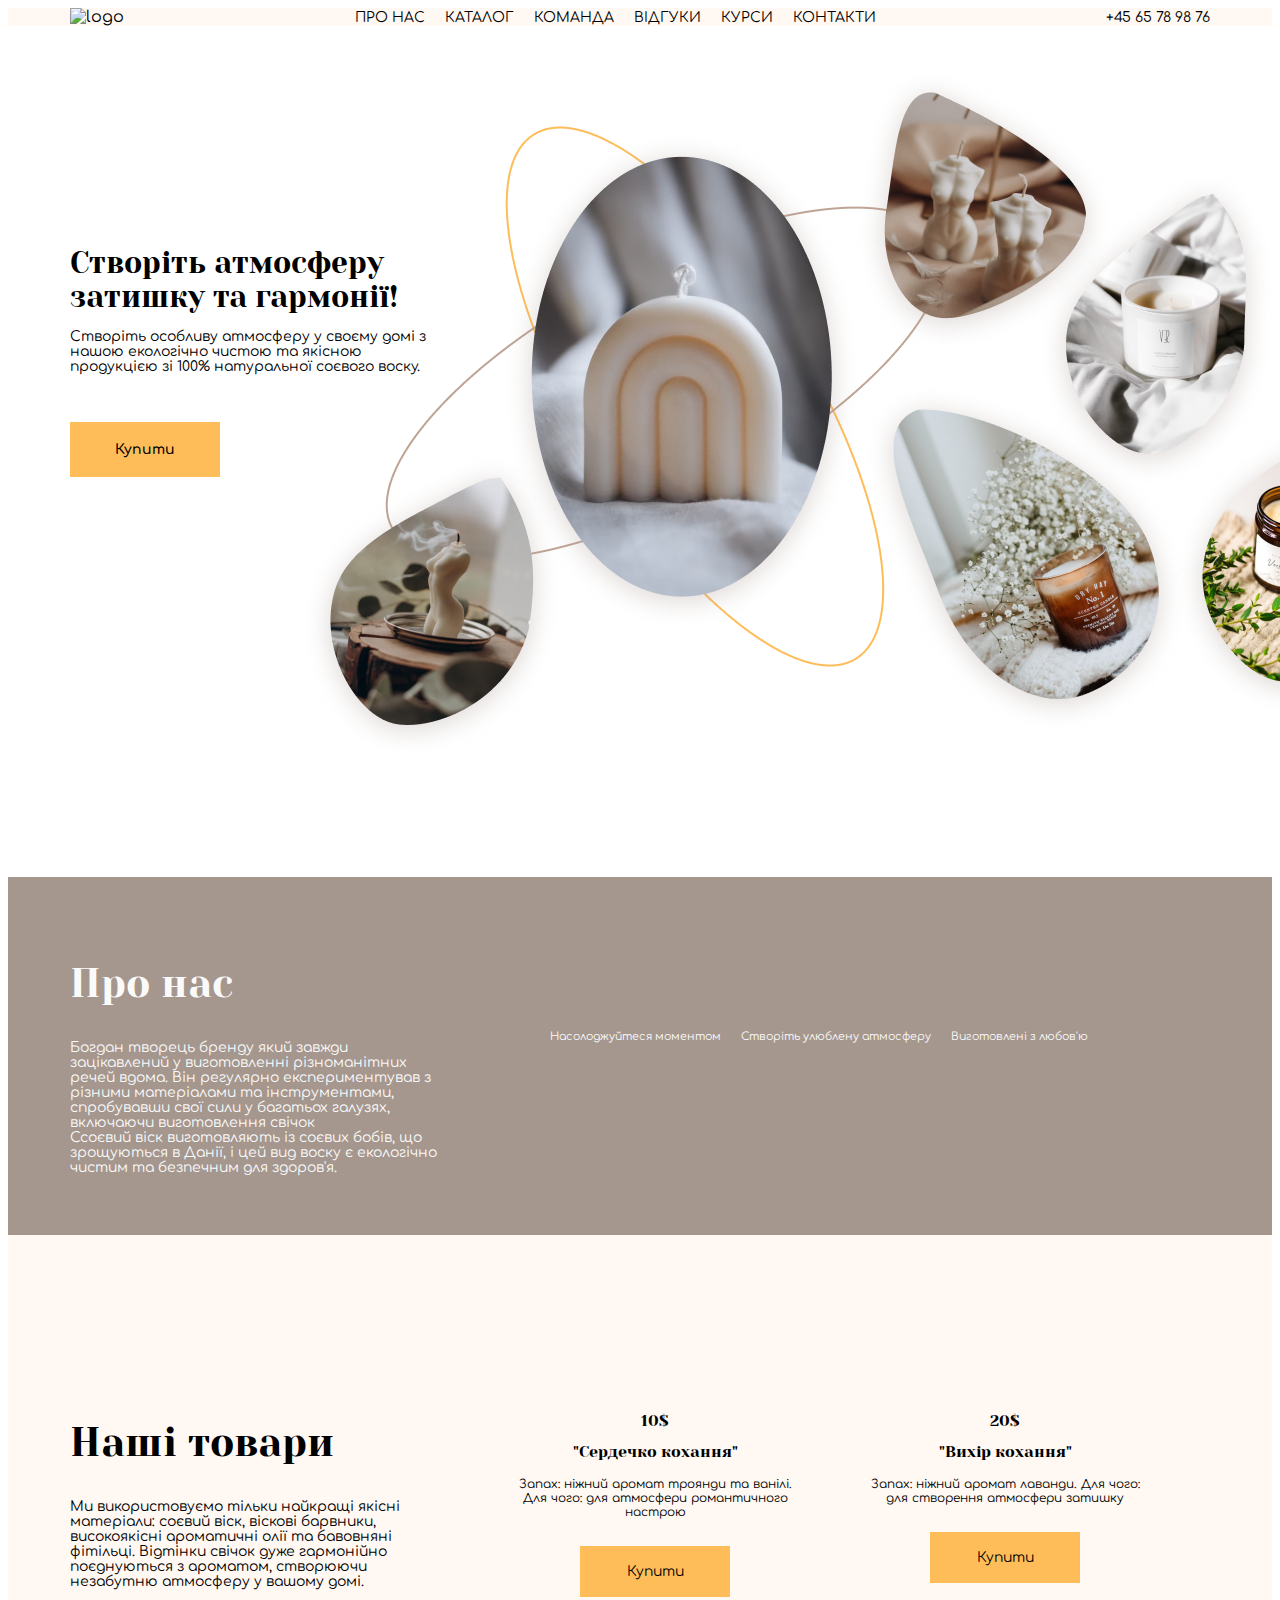
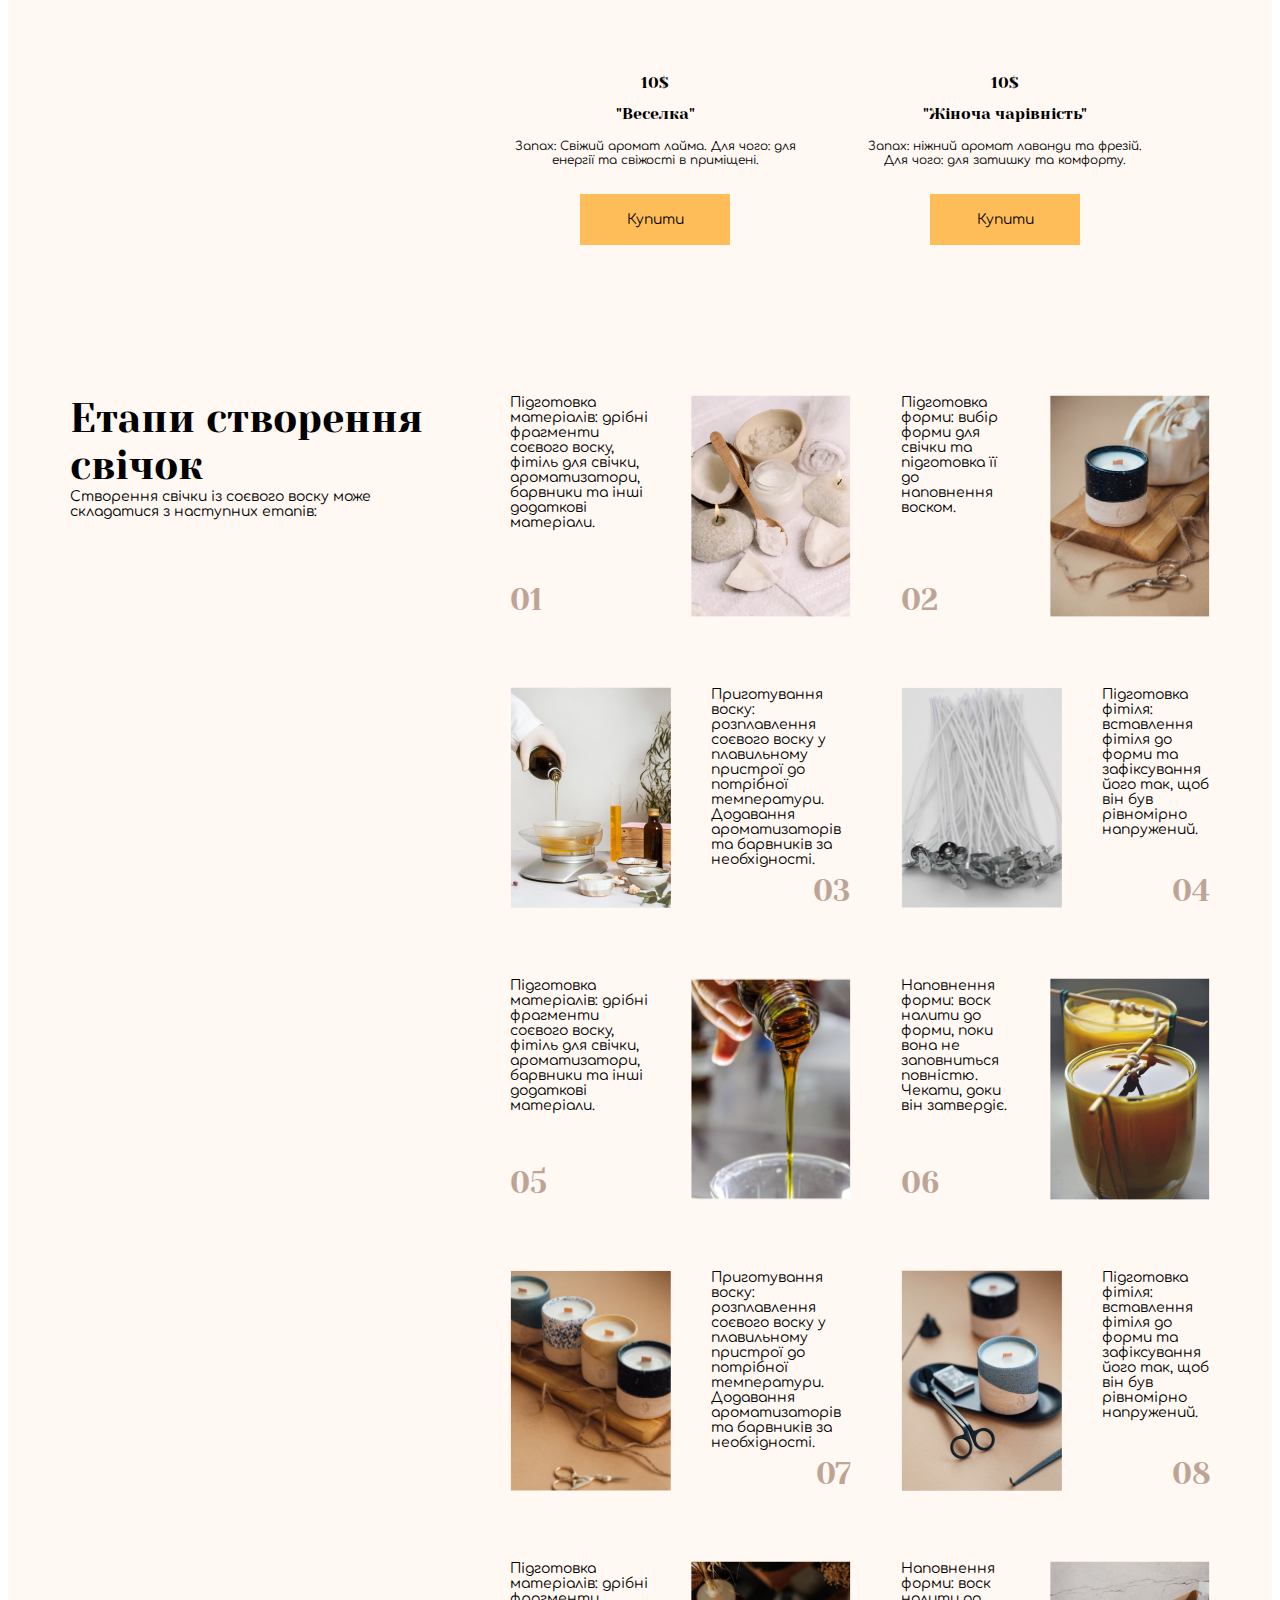
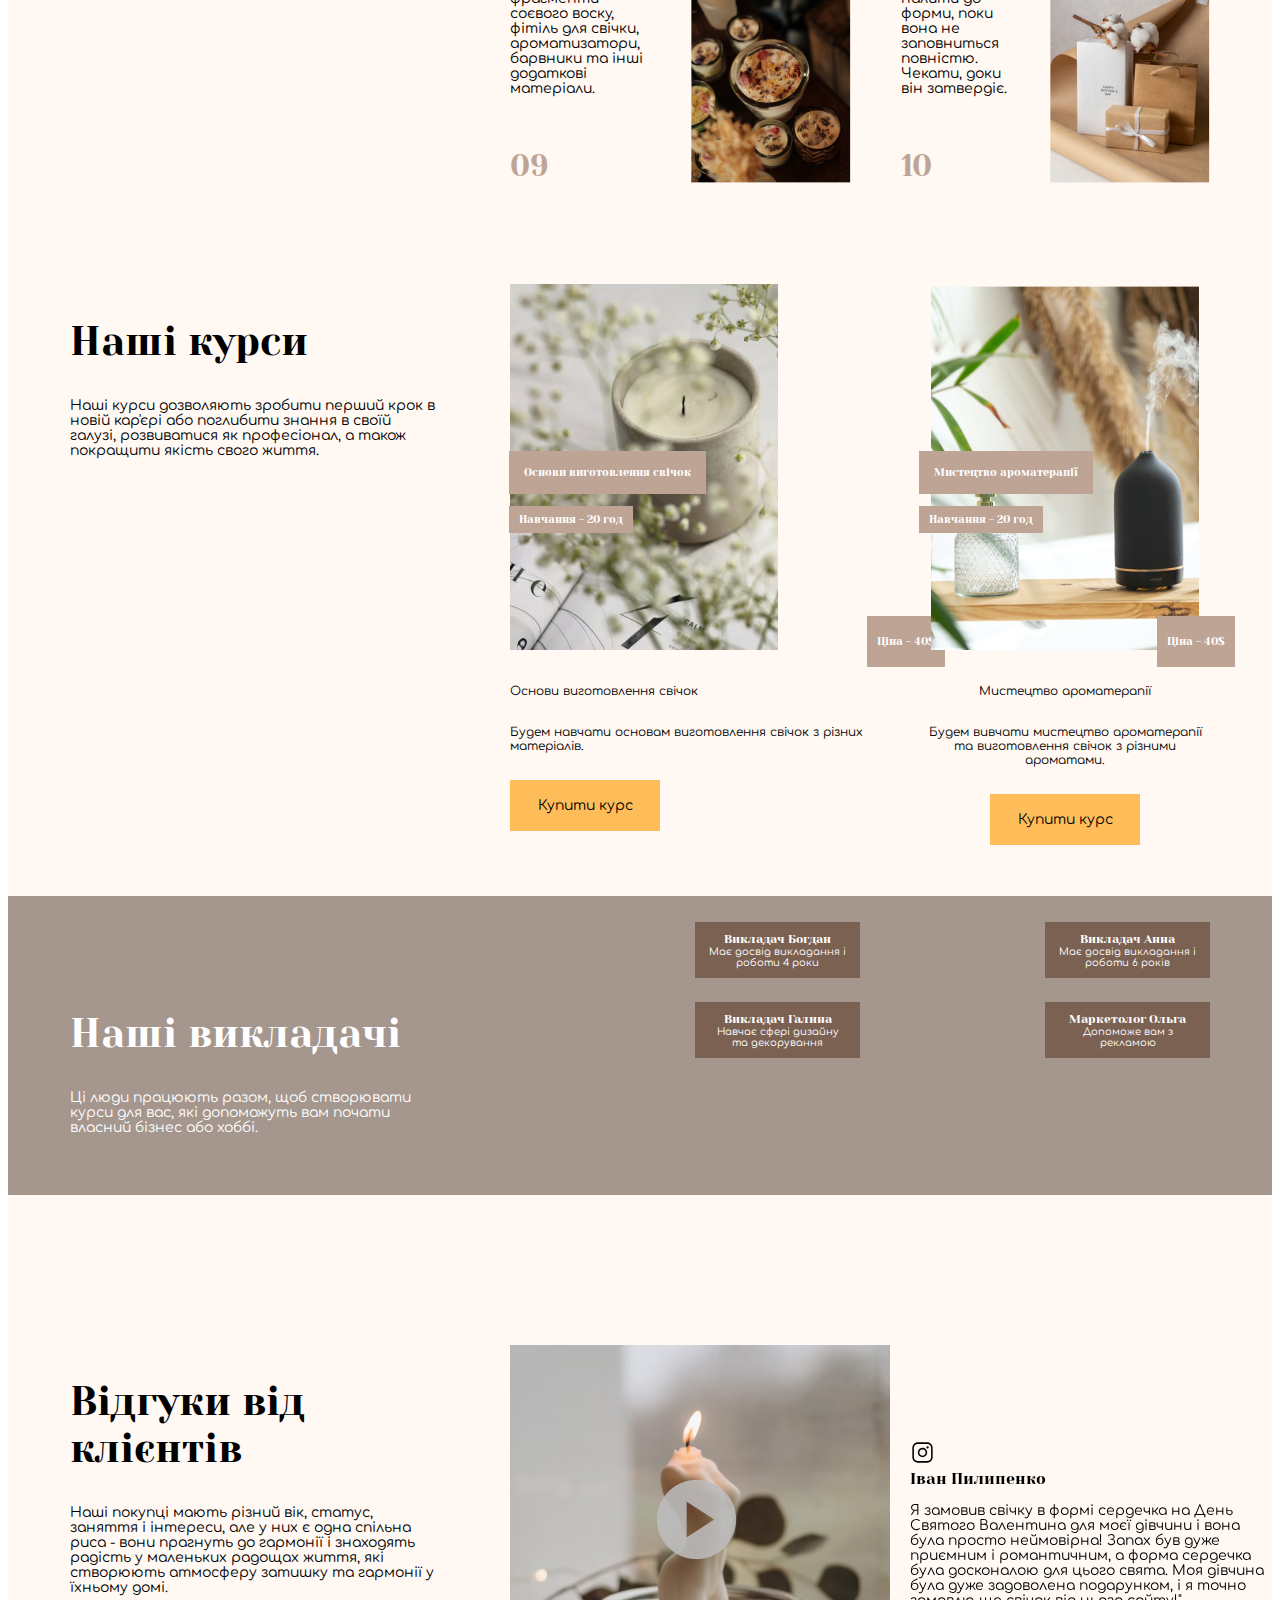
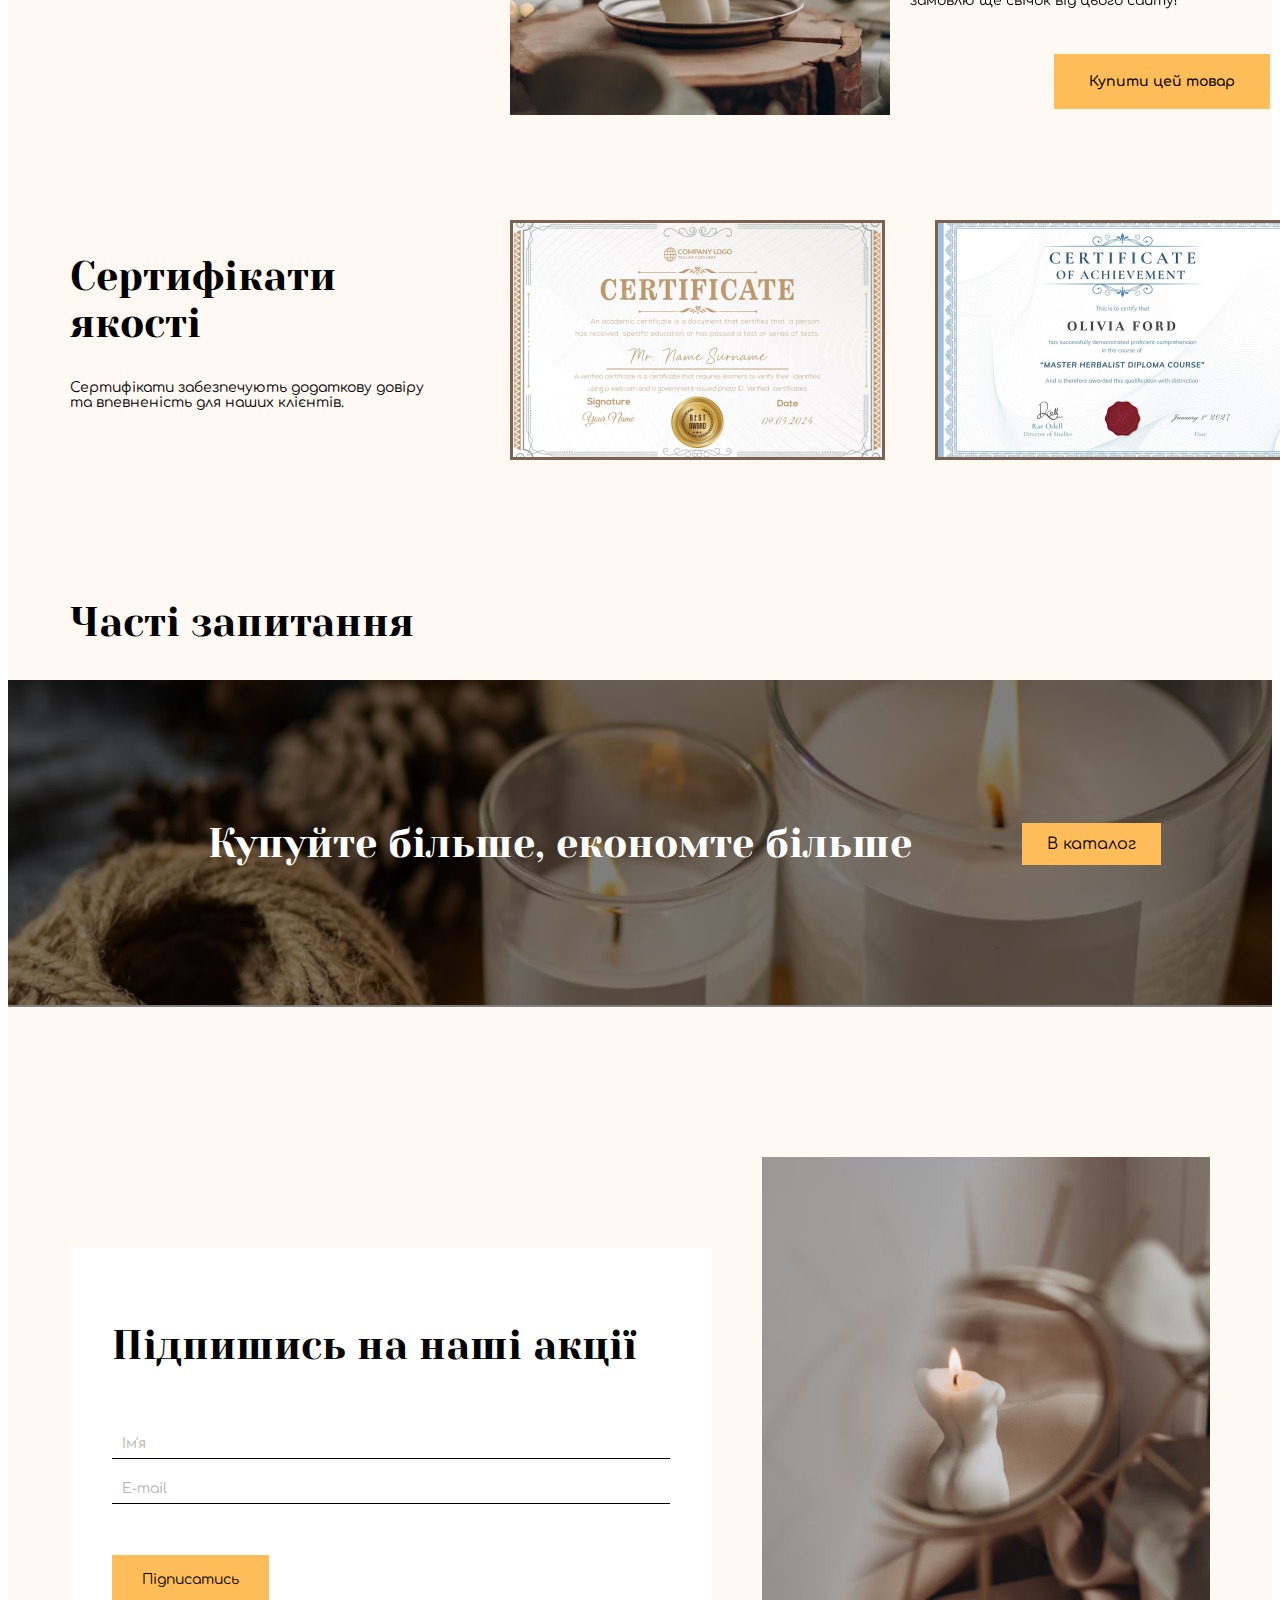
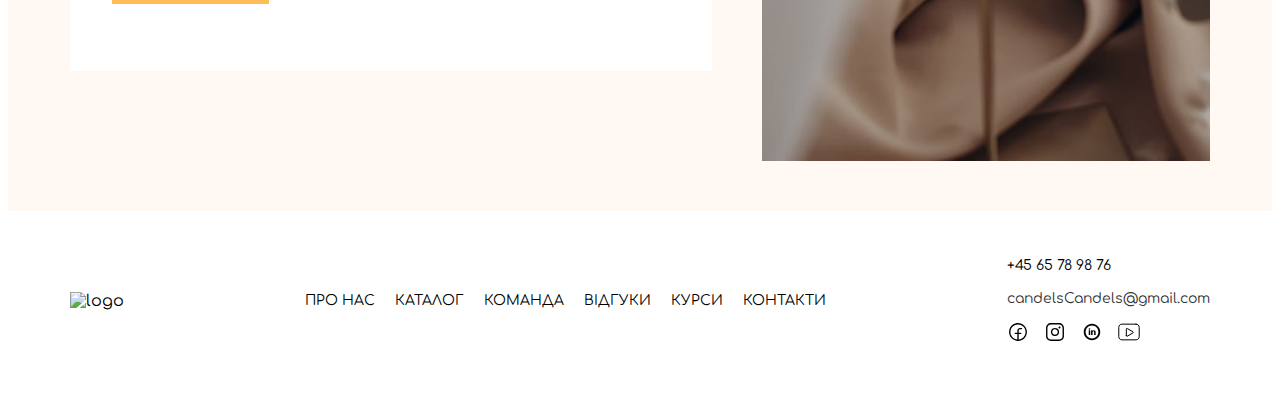
==== commit 48c78d17: "contacts" ====
--- a/index.html
+++ b/index.html
@@ -571,7 +571,7 @@
                   class="certificate__img"
                 />
               </div>
-              <div class="swiper-slide">
+              <!-- <div class="swiper-slide">
                 <img
                   src="img/certificate1.jpg"
                   alt=""
@@ -584,7 +584,7 @@
                   alt=""
                   class="certificate__img"
                 />
-              </div>
+              </div> -->
             </div>
 
             <div class="swiper-pagination"></div>
@@ -599,6 +599,25 @@
           <h2 class="section__title questions__title">Часті запитання</h2>
         </div>
         <div class="questions section__descr"></div>
+      </div>
+    </section>
+
+    <section class="promo">
+      <div class="contauner promo__inner">
+        <p class="promo__text">Купуйте більше, економте більше</p>
+        <a href="#" class="promo__linck">В каталог</a>
+      </div>
+    </section>
+
+    <section class="contacts">
+      <div class="container contacts__inner">
+        <form action="" class="form">
+          <p class="form__title">Підпишись на наші акції</p>
+          <input type="text" class="form__input" placeholder="Ім'я" />
+          <input type="email" class="form__input" placeholder="Е-mail" />
+          <button class="form__btn">Підписатись</button>
+        </form>
+        <img src="img/contacts.jpg" alt="" class="contacts__img" />
       </div>
     </section>
 
--- a/css/styles.css
+++ b/css/styles.css
@@ -22,6 +22,10 @@
 
 @import url("./questions.css");
 
+@import url("./promo.css");
+
+@import url("./contacts.css");
+
 @import url("./footer.css");
 
 @import url("./media.css");
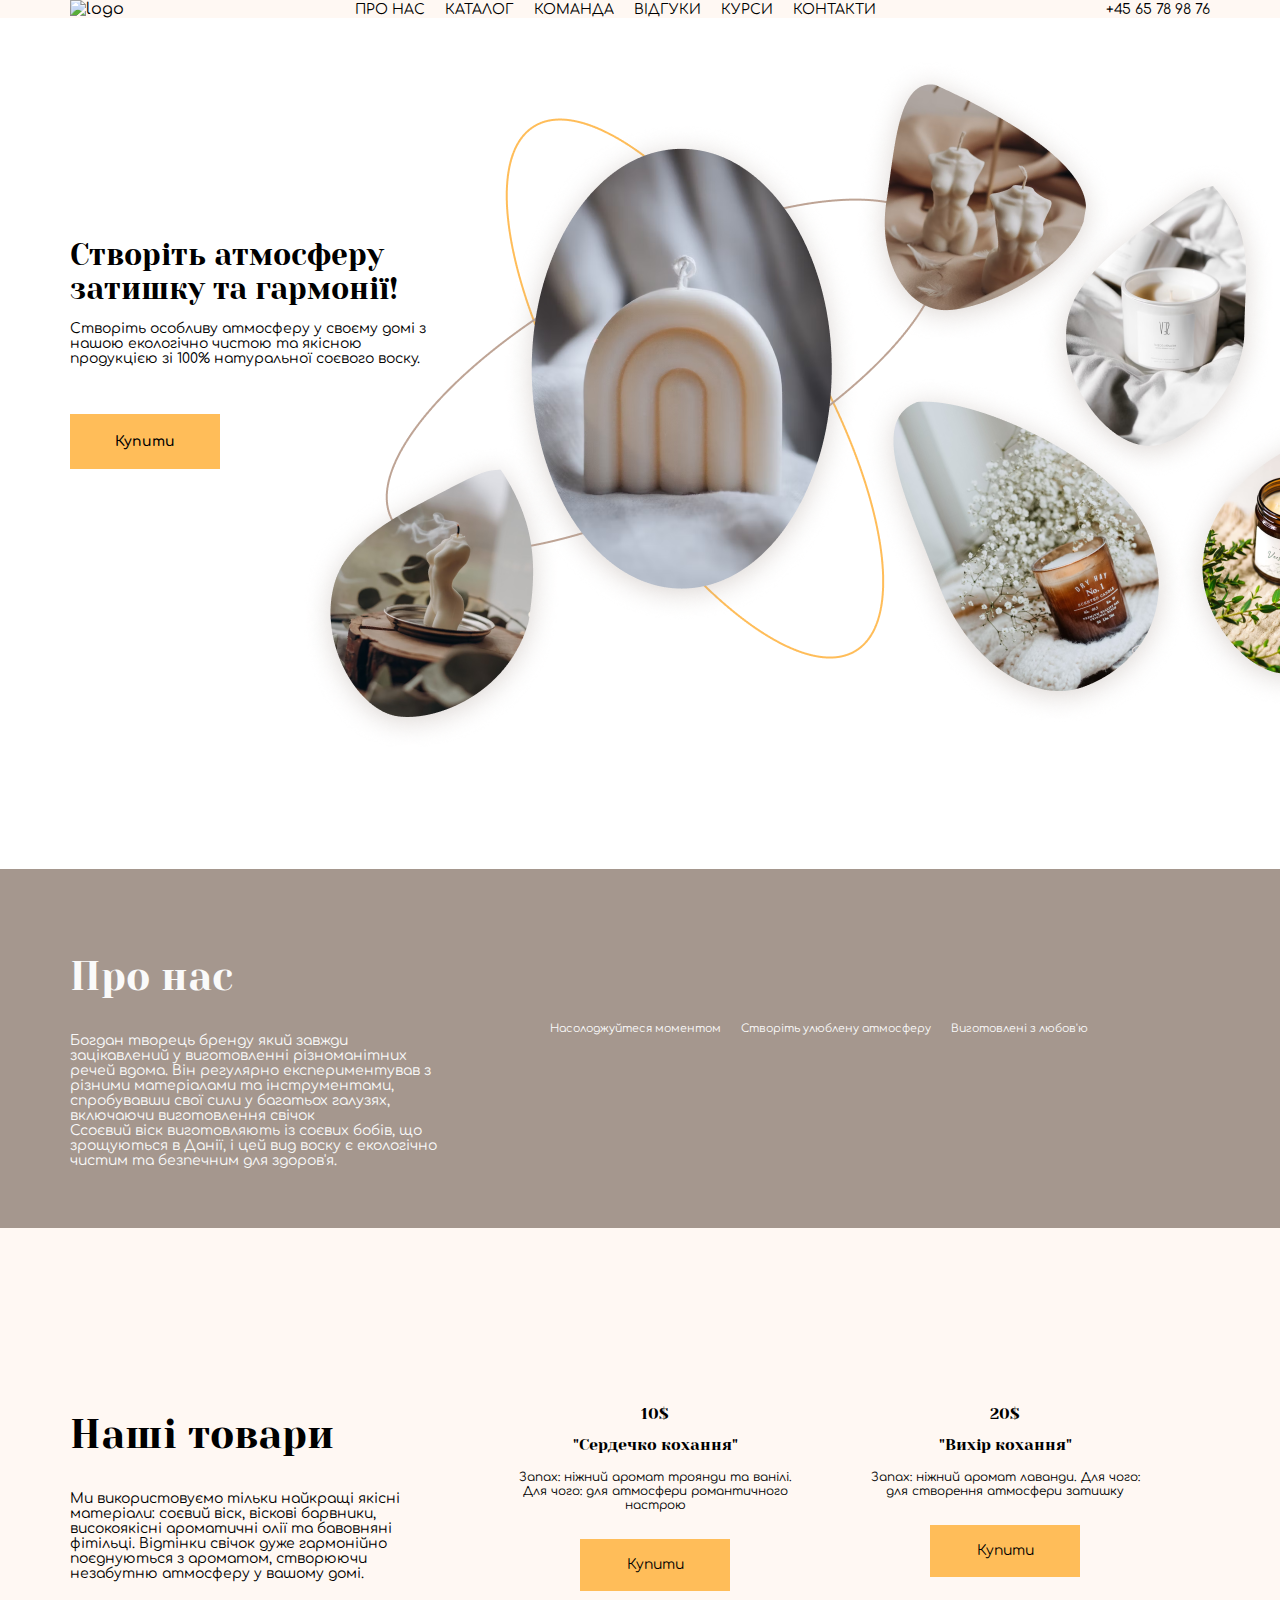
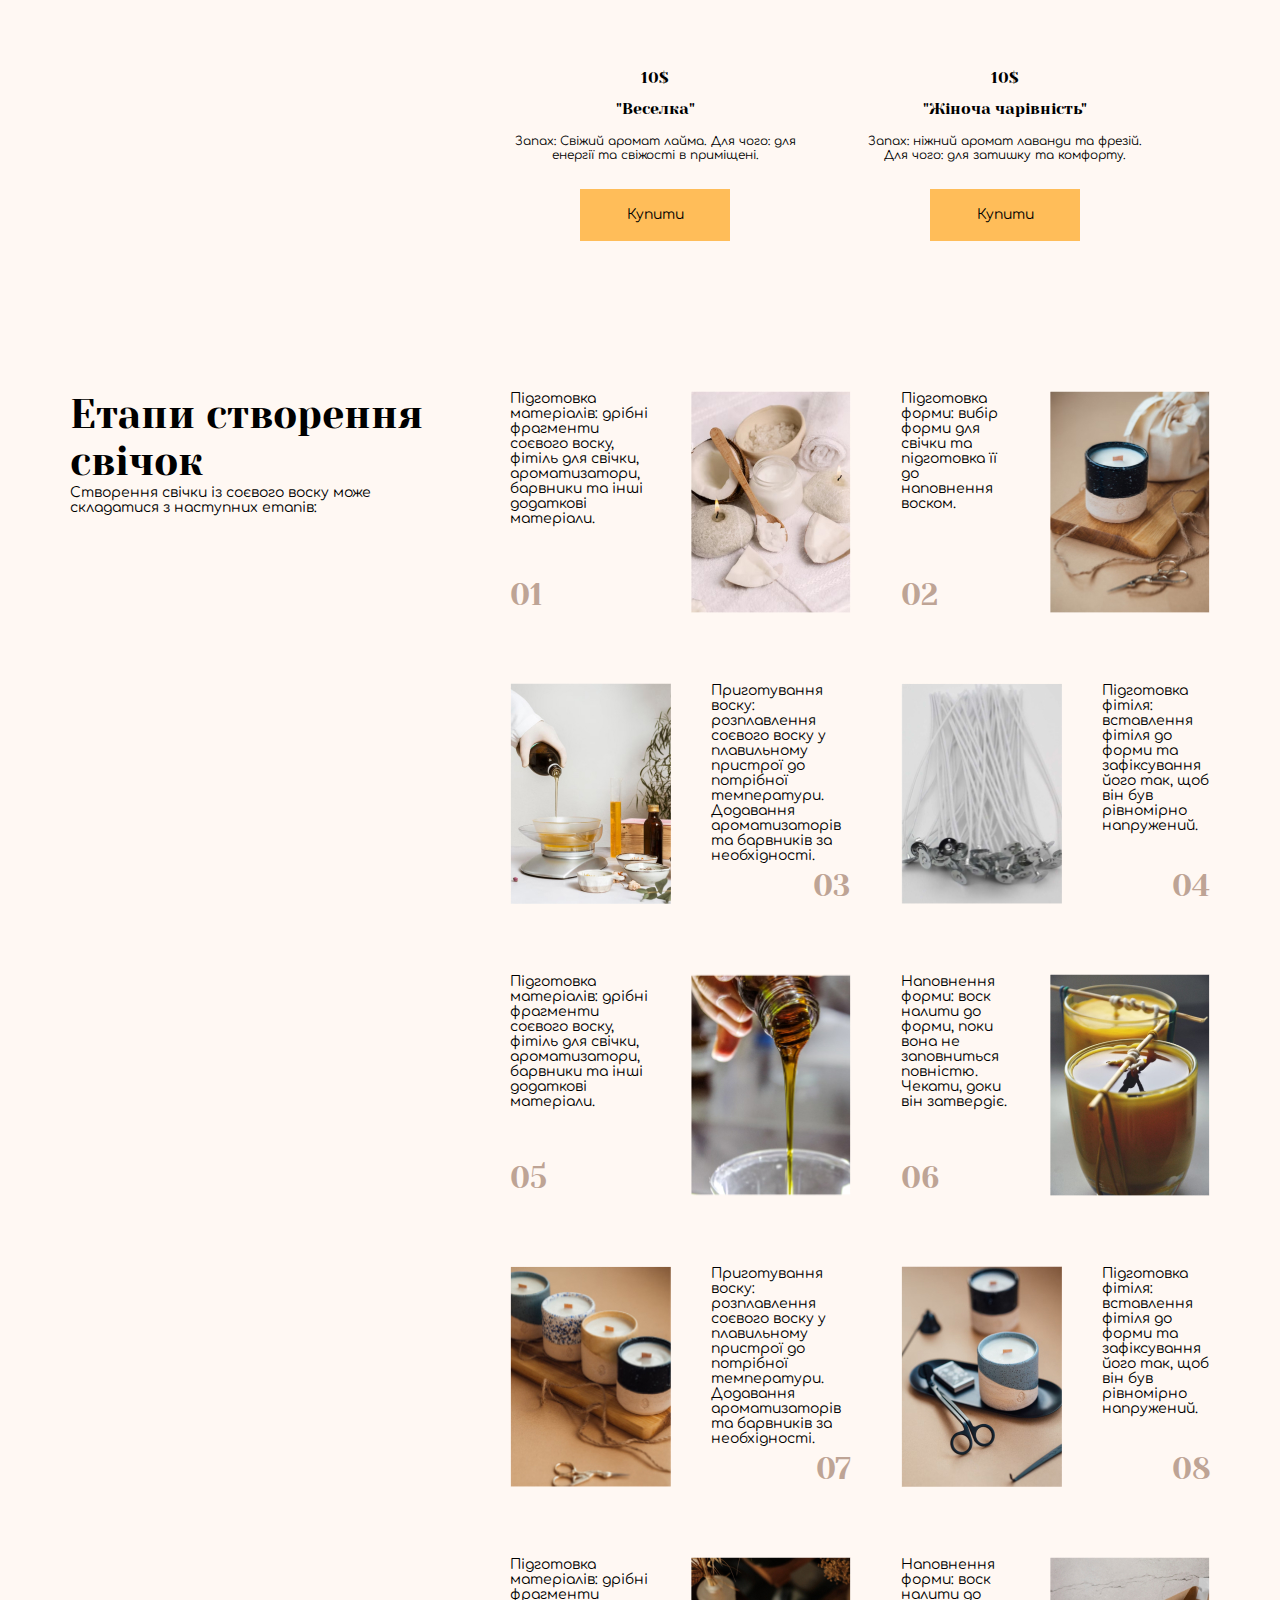
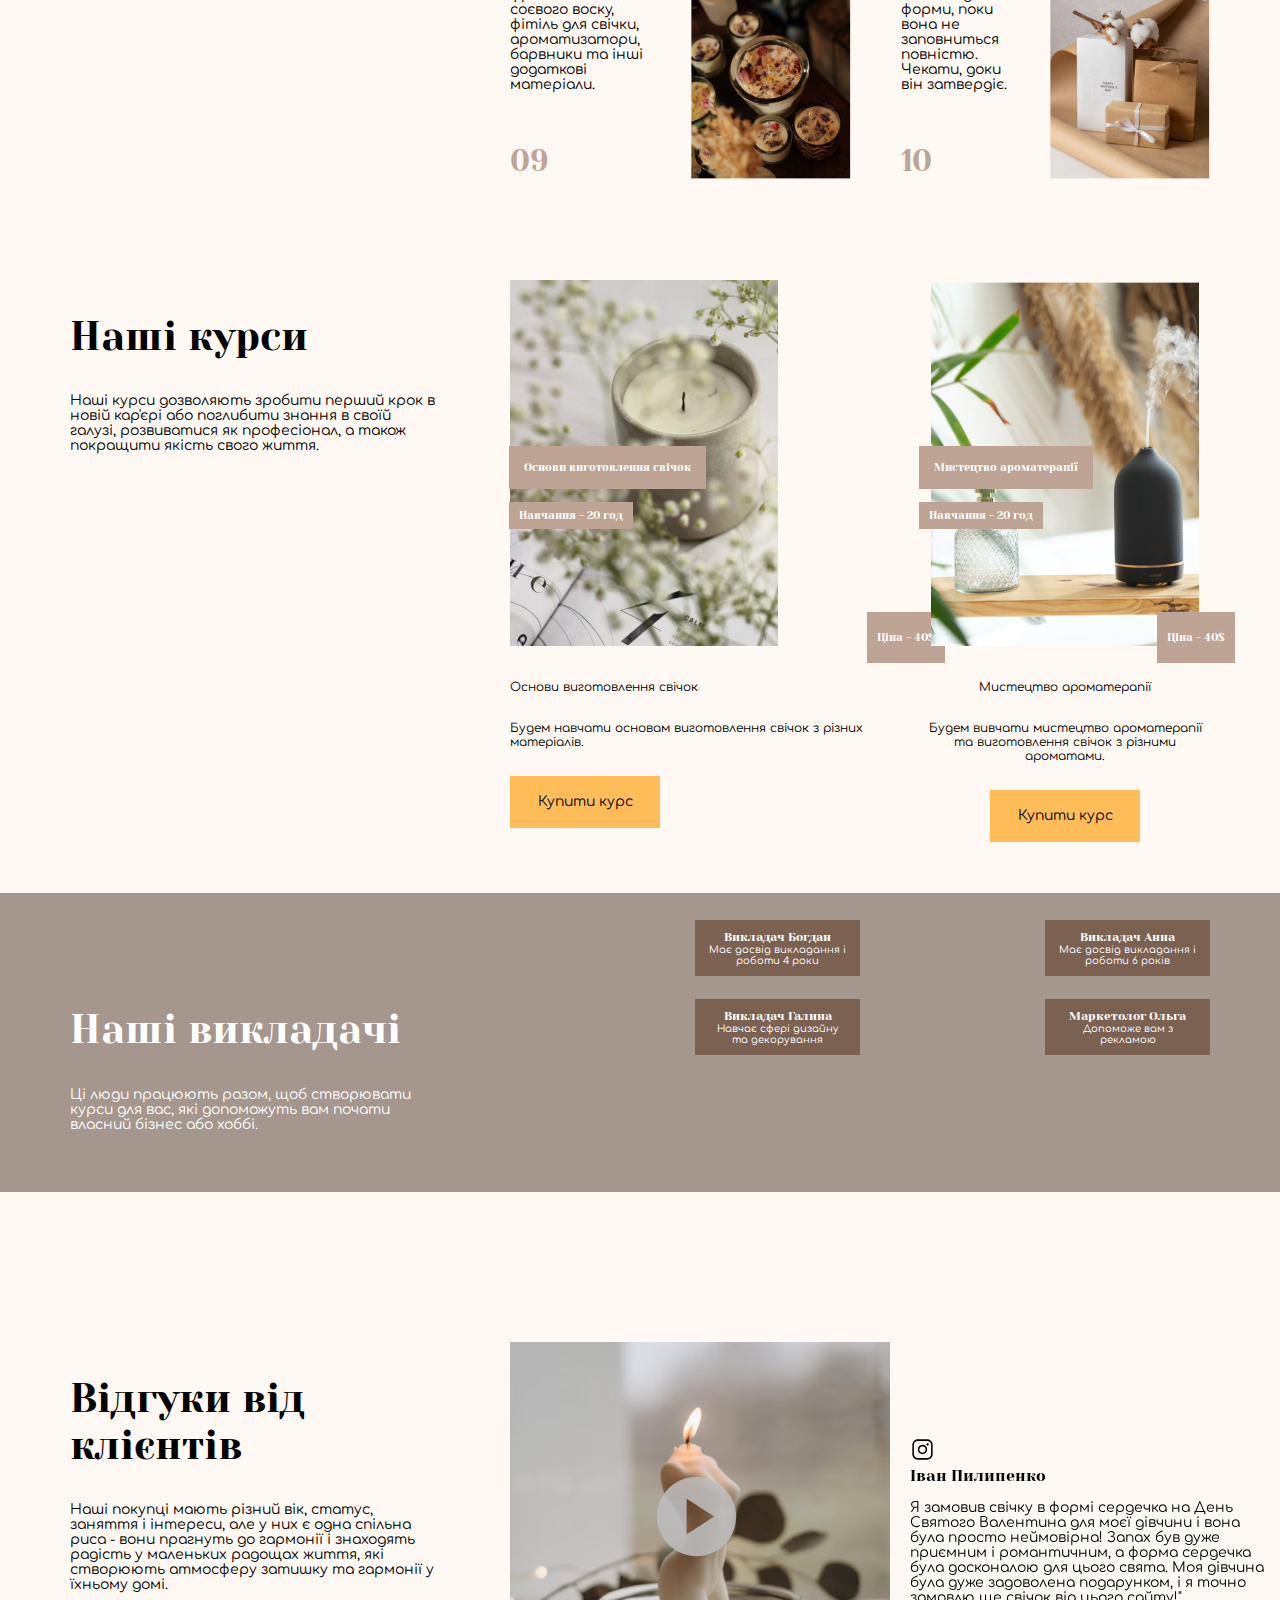
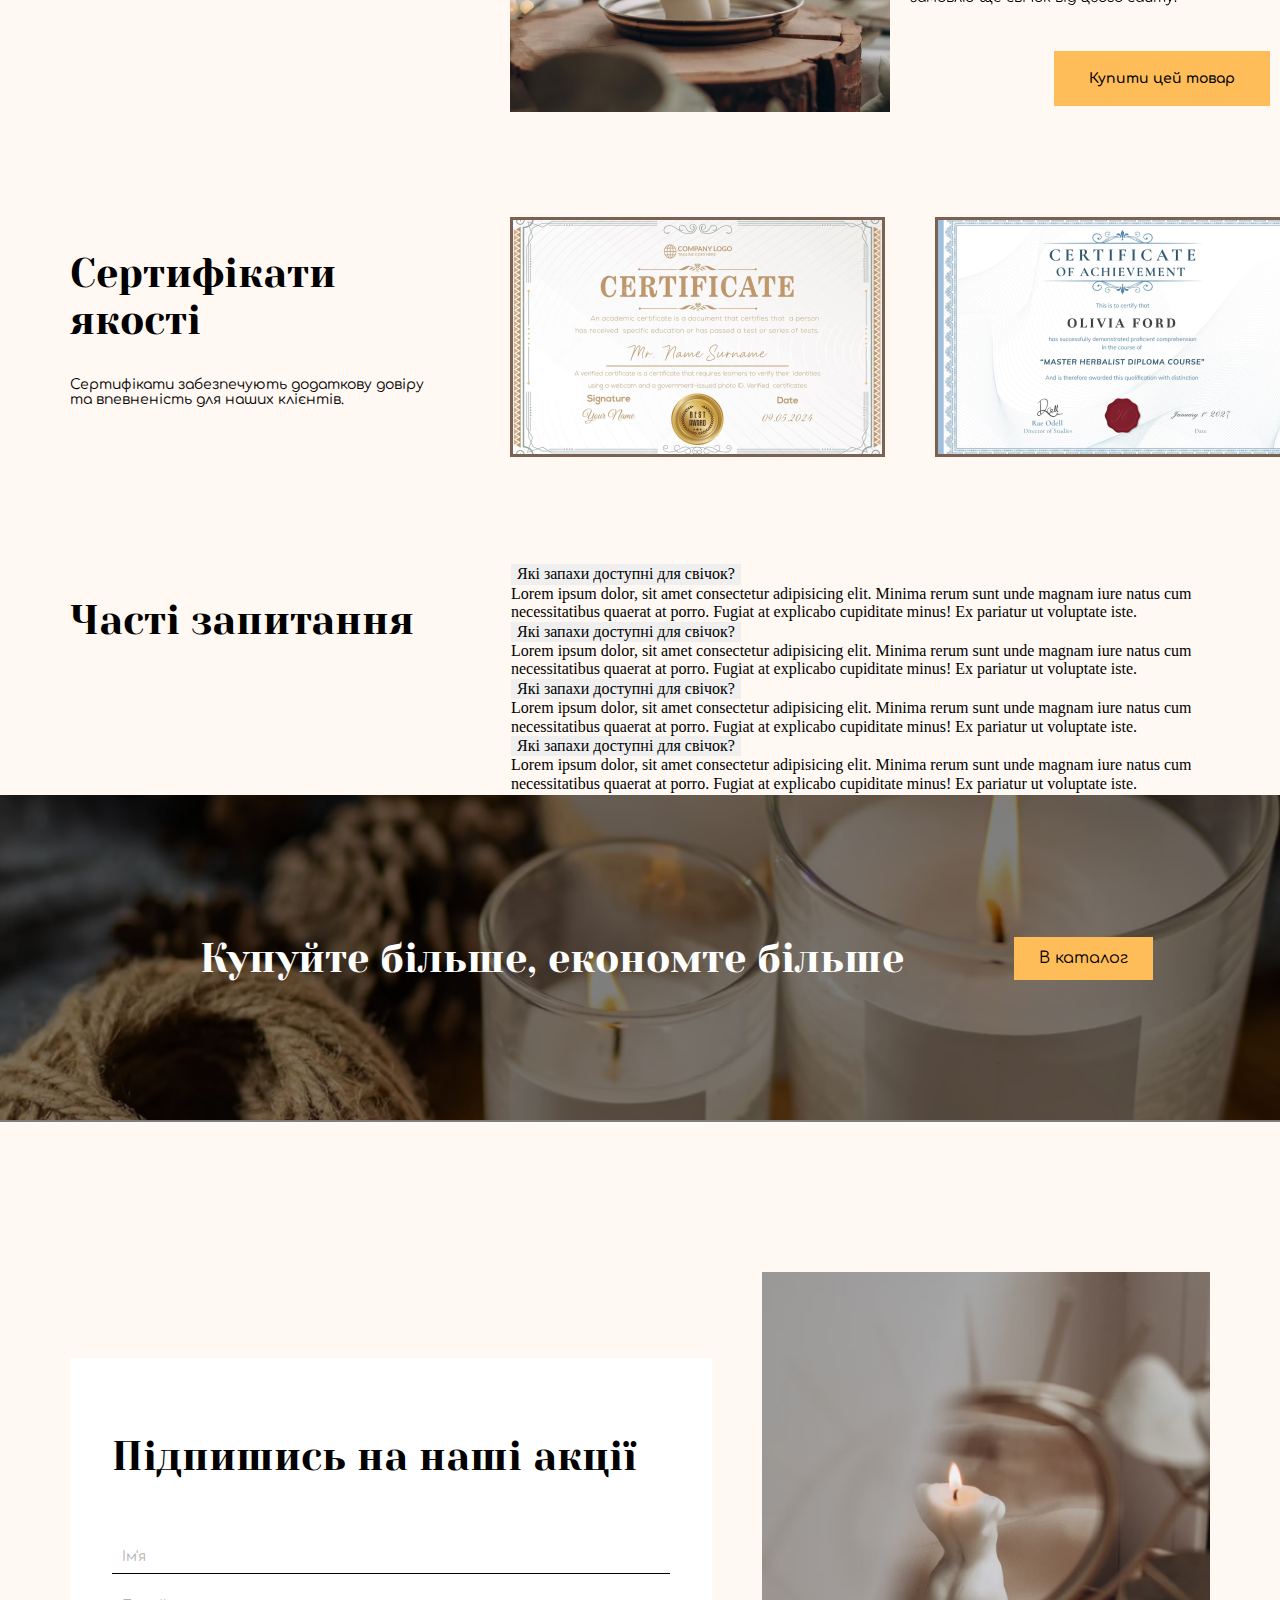
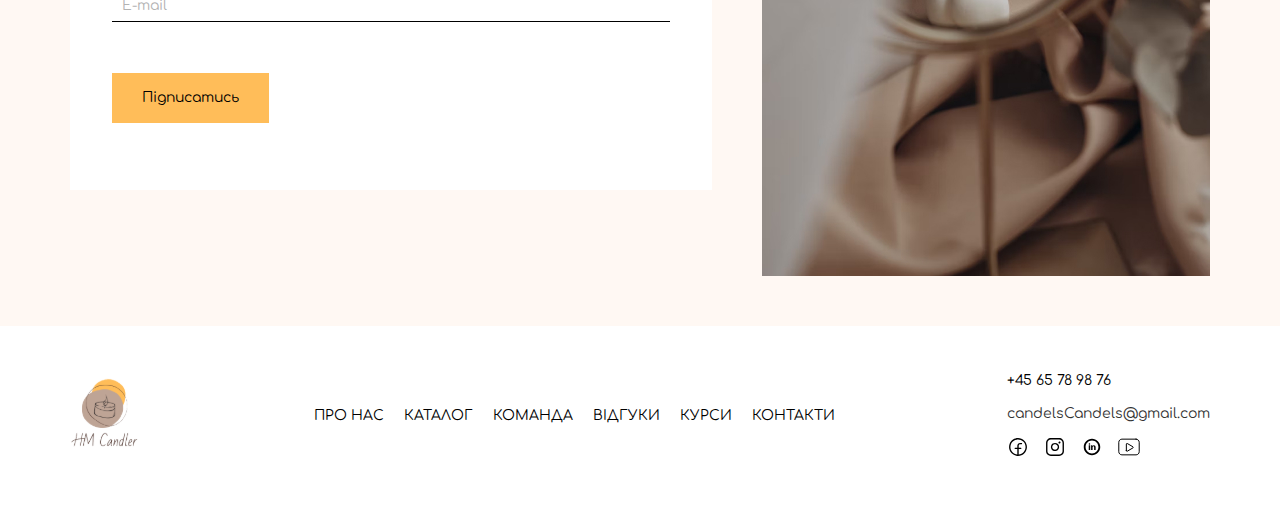
==== commit 4d76cb1a: "overflow-x: hidden;" ====
--- a/index.html
+++ b/index.html
@@ -598,7 +598,54 @@
         <div class="steps__descr">
           <h2 class="section__title questions__title">Часті запитання</h2>
         </div>
-        <div class="questions section__descr"></div>
+        <div class="questions">
+          <div class="acordeon">
+            <div class="acordeon__item">
+              <button class="acordeon__title">
+                Які запахи доступні для свічок?
+              </button>
+              <p class="acordeon__text">
+                Lorem ipsum dolor, sit amet consectetur adipisicing elit. Minima
+                rerum sunt unde magnam iure natus cum necessitatibus quaerat at
+                porro. Fugiat at explicabo cupiditate minus! Ex pariatur ut
+                voluptate iste.
+              </p>
+            </div>
+            <div class="acordeon__item">
+              <button class="acordeon__title">
+                Які запахи доступні для свічок?
+              </button>
+              <p class="acordeon__text">
+                Lorem ipsum dolor, sit amet consectetur adipisicing elit. Minima
+                rerum sunt unde magnam iure natus cum necessitatibus quaerat at
+                porro. Fugiat at explicabo cupiditate minus! Ex pariatur ut
+                voluptate iste.
+              </p>
+            </div>
+            <div class="acordeon__item">
+              <button class="acordeon__title">
+                Які запахи доступні для свічок?
+              </button>
+              <p class="acordeon__text">
+                Lorem ipsum dolor, sit amet consectetur adipisicing elit. Minima
+                rerum sunt unde magnam iure natus cum necessitatibus quaerat at
+                porro. Fugiat at explicabo cupiditate minus! Ex pariatur ut
+                voluptate iste.
+              </p>
+            </div>
+            <div class="acordeon__item">
+              <button class="acordeon__title">
+                Які запахи доступні для свічок?
+              </button>
+              <p class="acordeon__text">
+                Lorem ipsum dolor, sit amet consectetur adipisicing elit. Minima
+                rerum sunt unde magnam iure natus cum necessitatibus quaerat at
+                porro. Fugiat at explicabo cupiditate minus! Ex pariatur ut
+                voluptate iste.
+              </p>
+            </div>
+          </div>
+        </div>
       </div>
     </section>
 
@@ -624,7 +671,7 @@
     <footer class="footer">
       <div class="container footer__container">
         <a href="#" class="logo">
-          <img src="img/logo.svg" alt="logo" class="footer__logo" />
+          <img src="img/footer__logo.svg" alt="logo" class="footer__logo" />
         </a>
         <div class="footer__list">
           <a href="#" class="footer__item">Про нас</a>
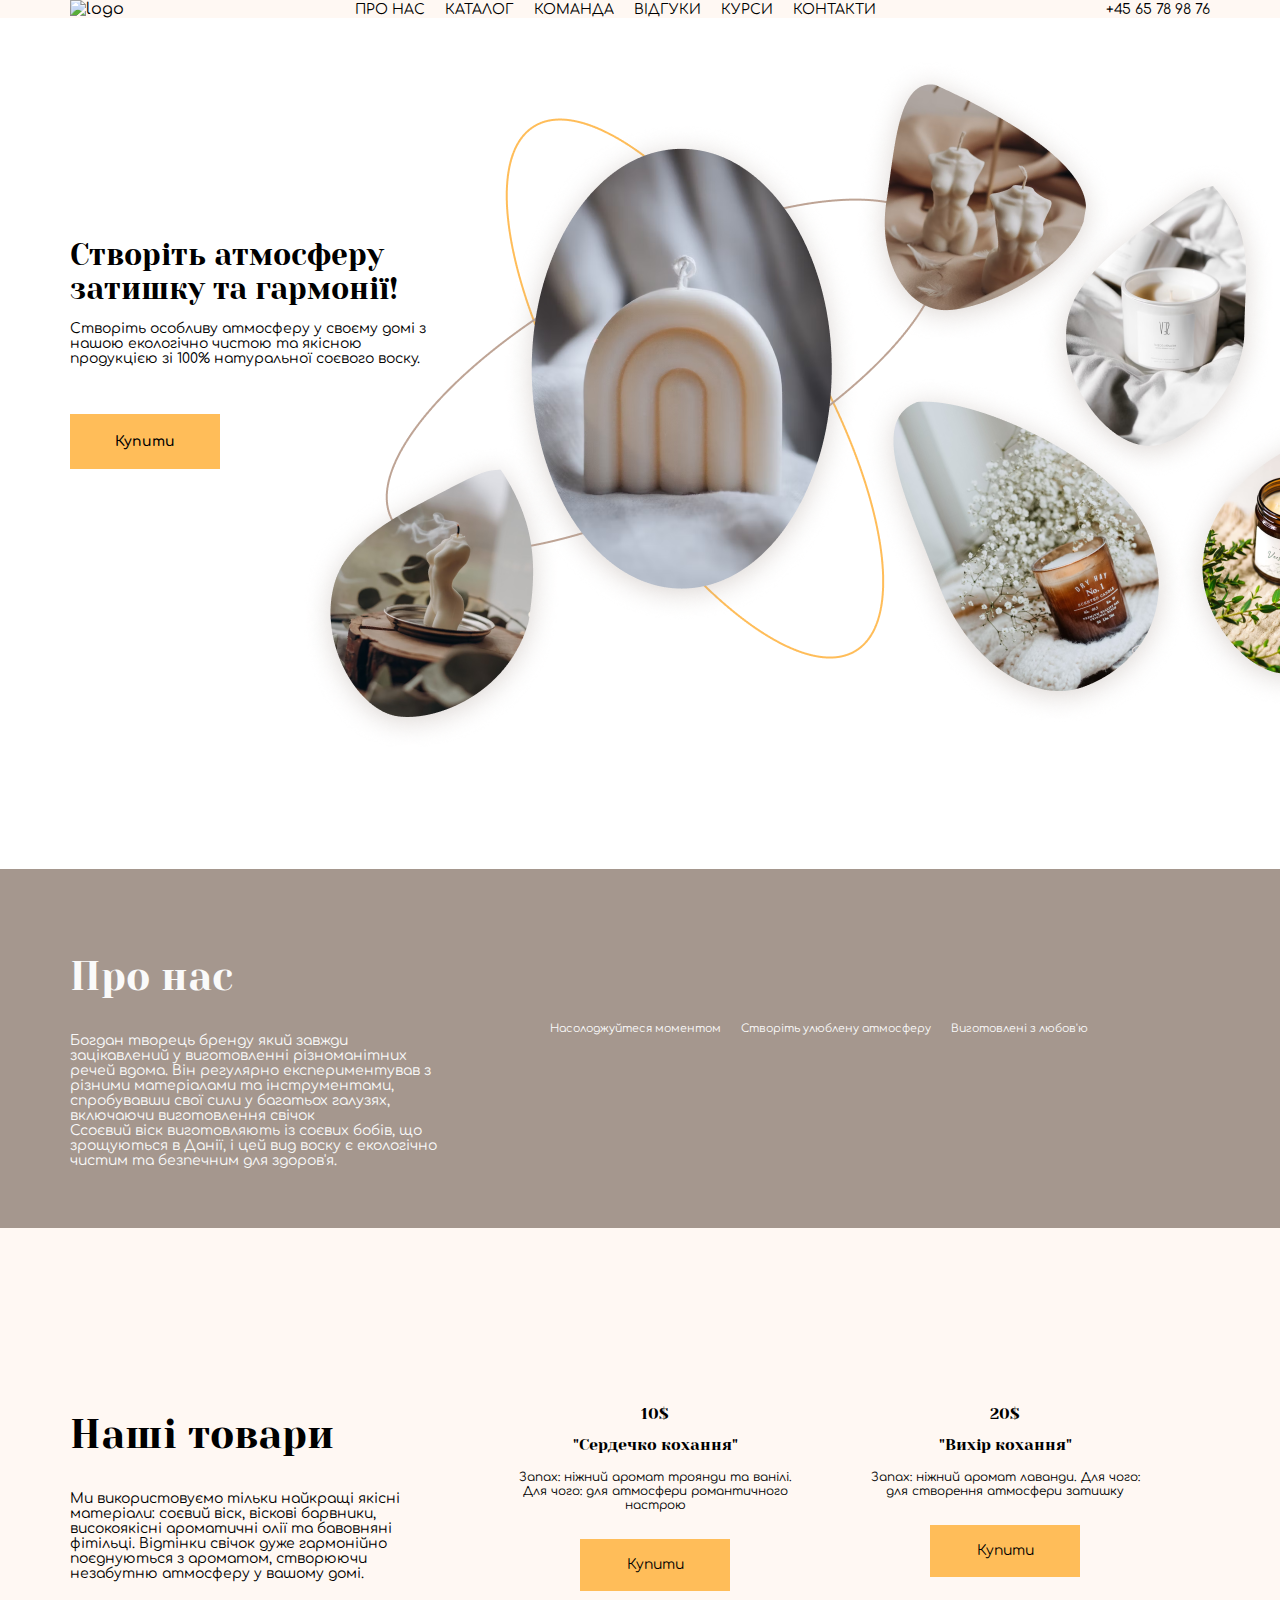
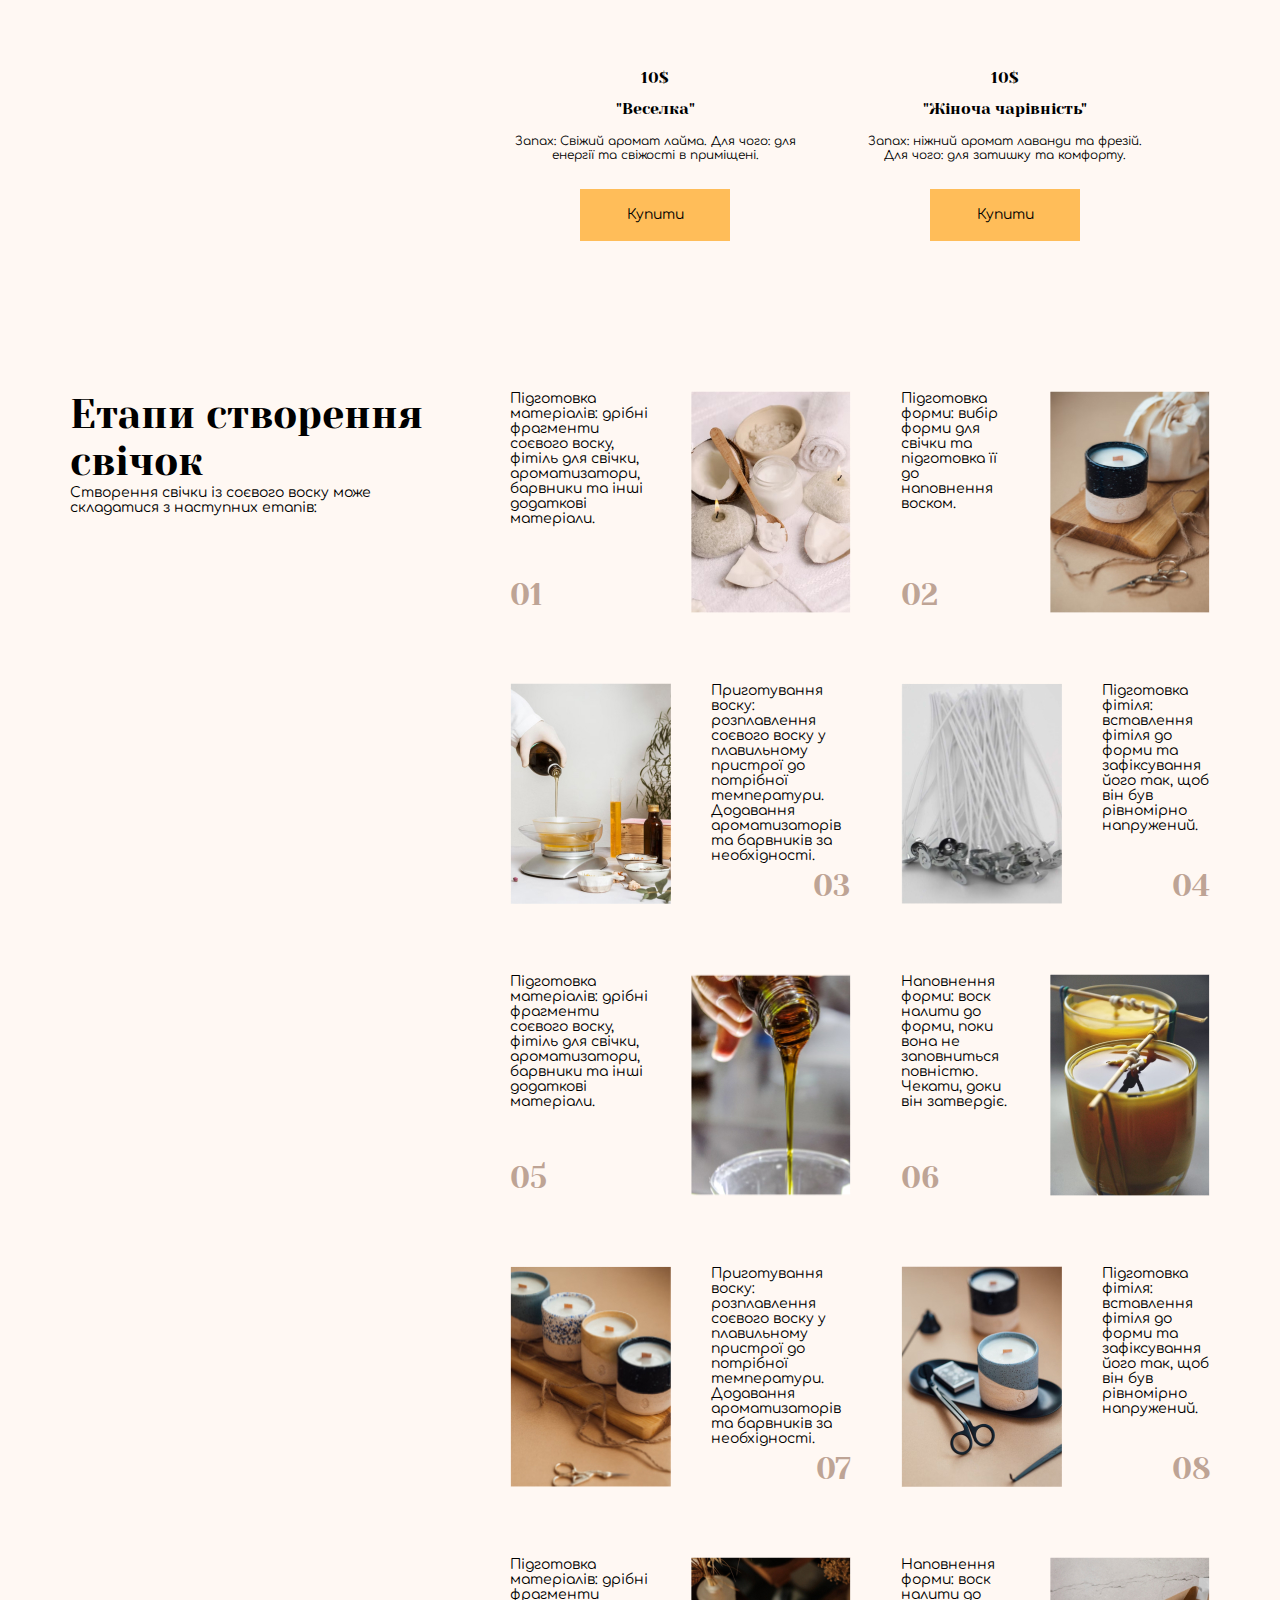
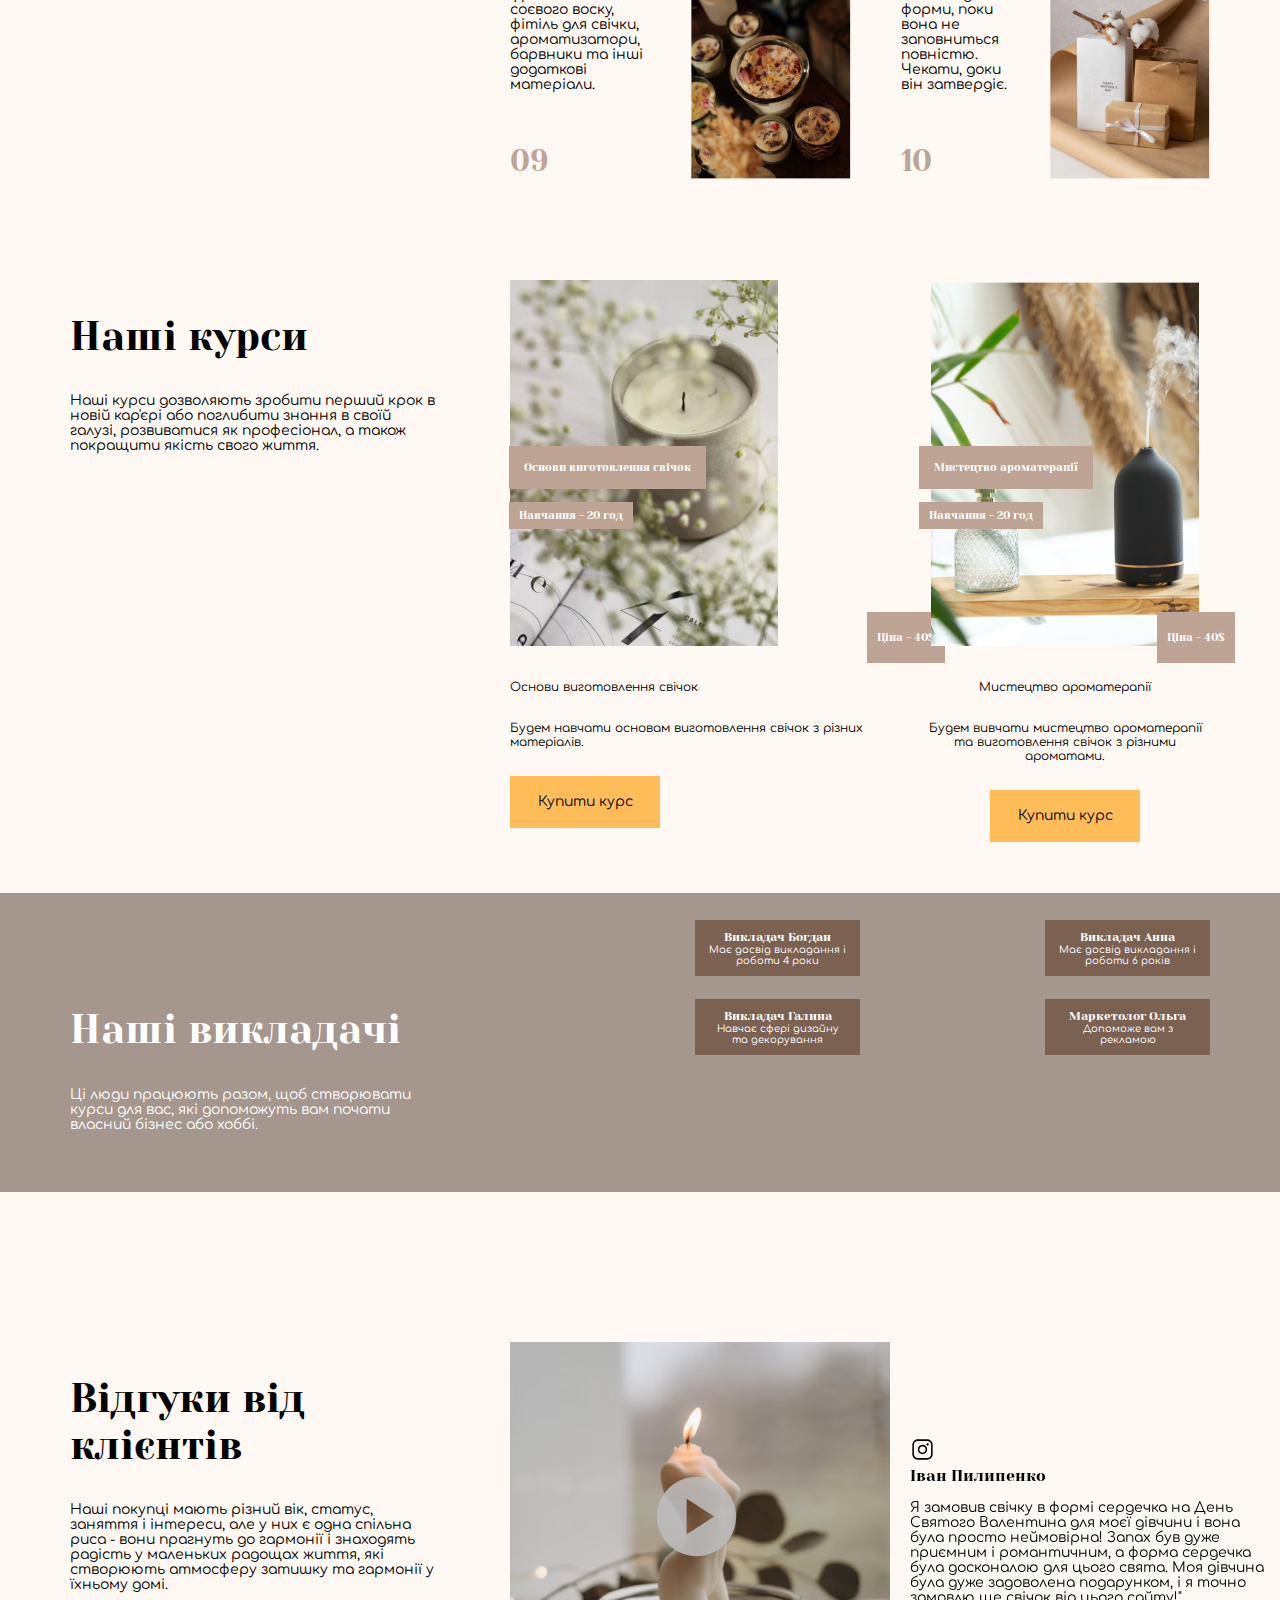
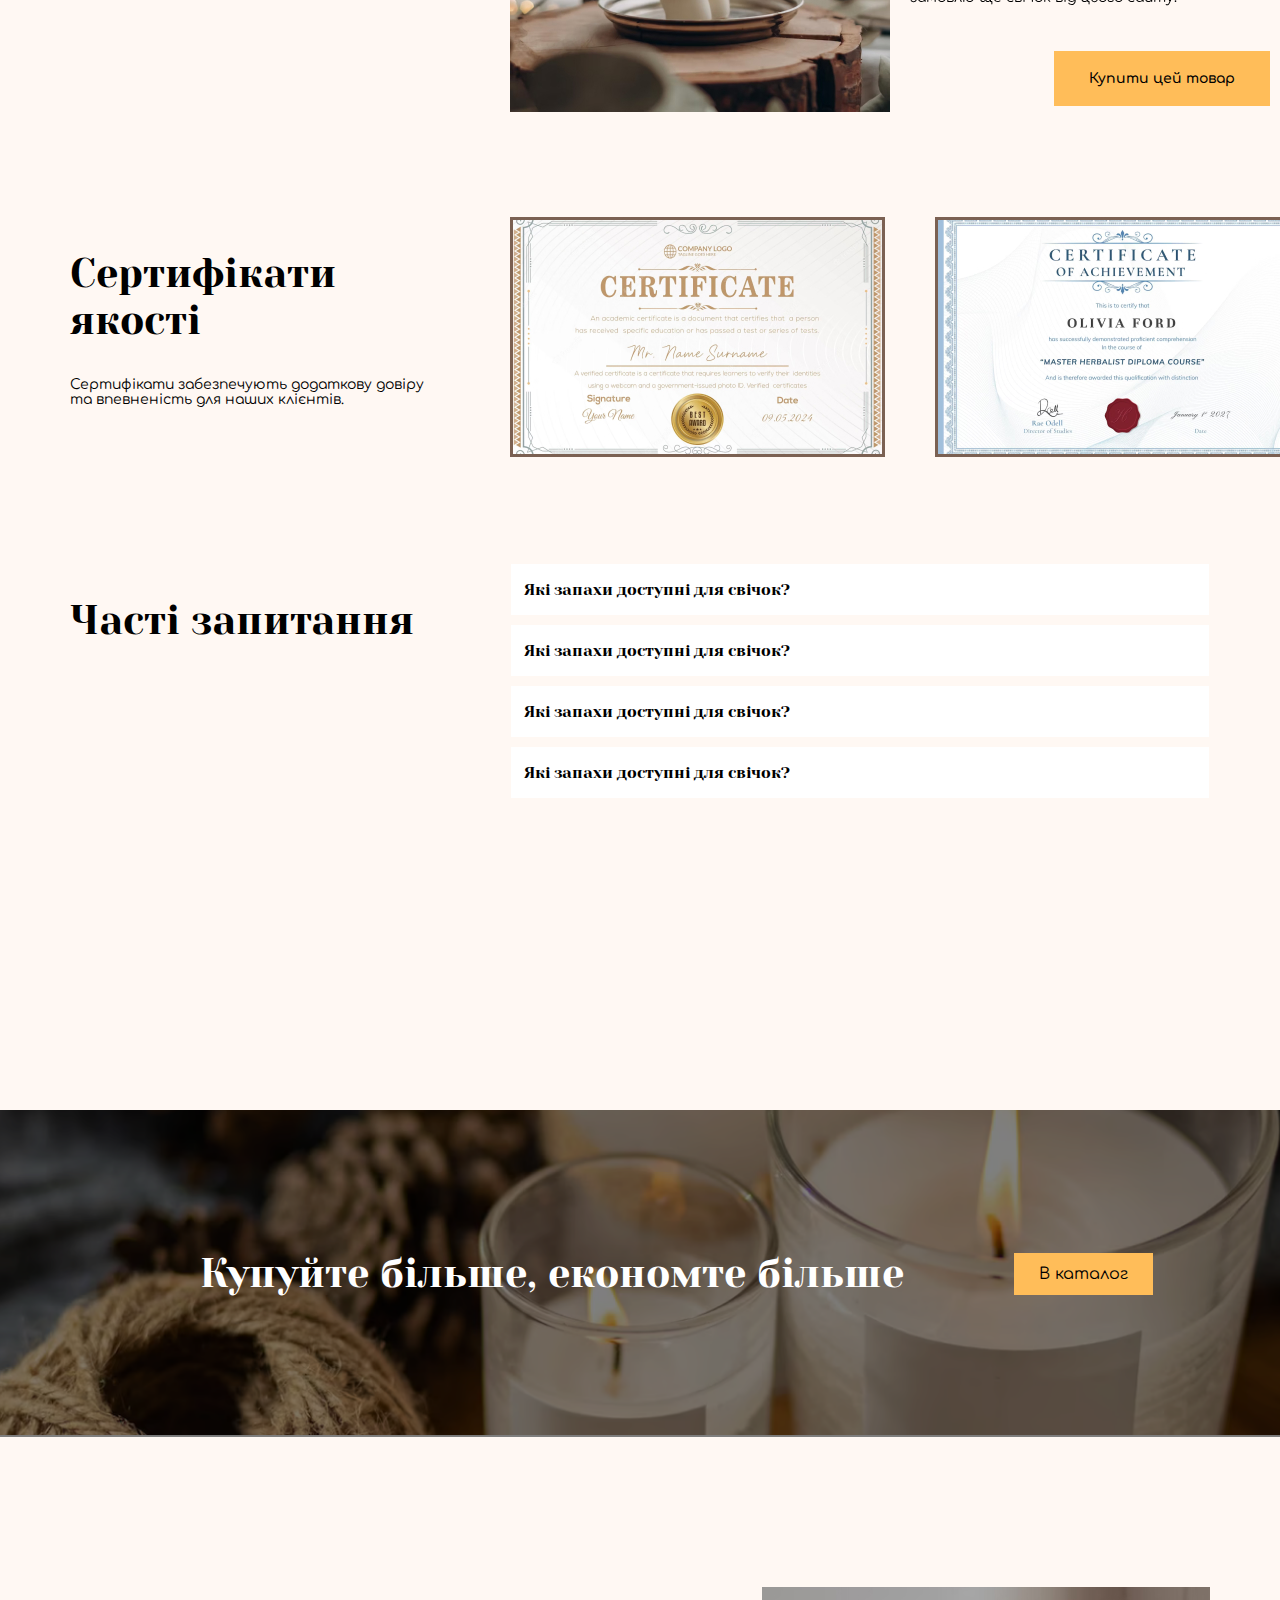
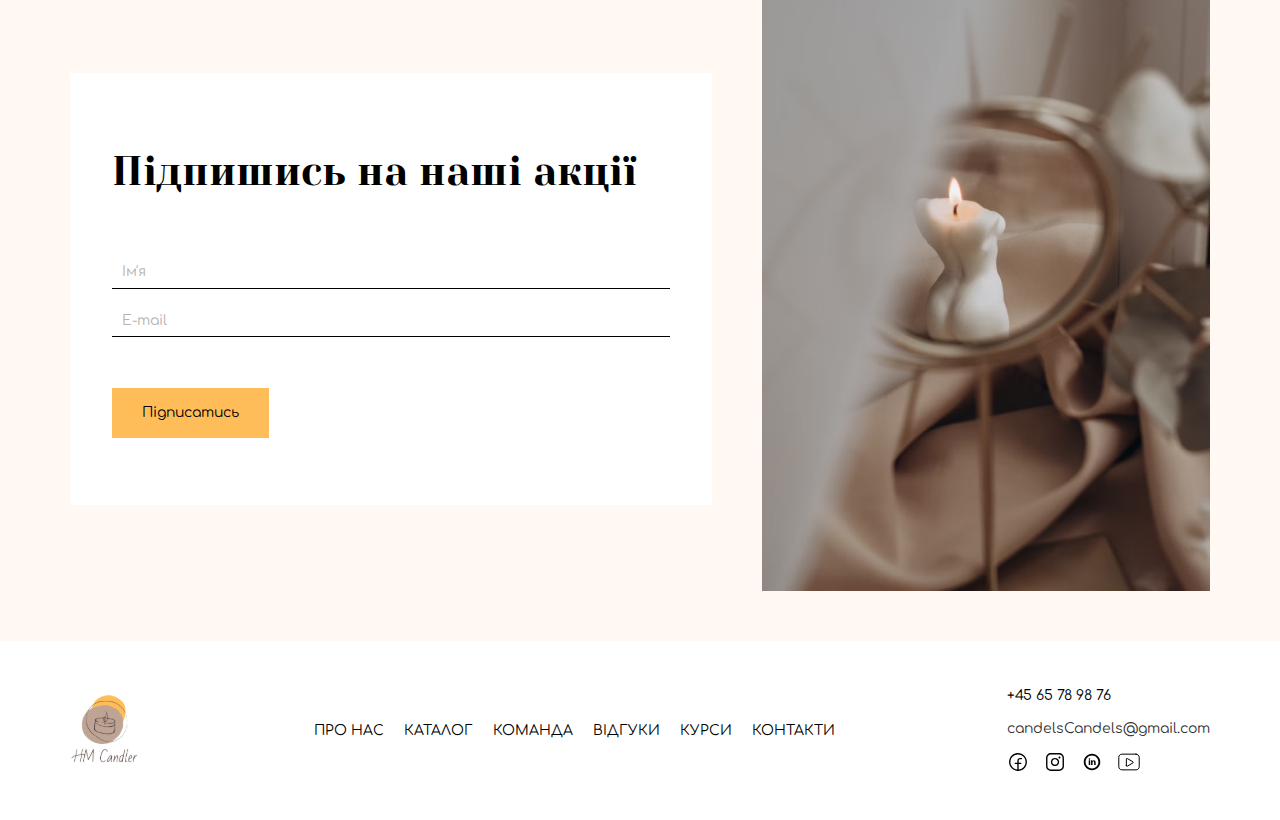
==== commit cc122ef9: "acordeon__and-slider" ====
--- a/index.html
+++ b/index.html
@@ -37,26 +37,26 @@
         </button>
         <ul class="header__list">
           <li class="header__item">
-            <a href="#" class="header__link">Про нас</a>
+            <a href="#about" class="header__link">Про нас</a>
           </li>
           <li class="header__item">
-            <a href="#" class="header__link">Каталог</a>
+            <a href="#products" class="header__link">Каталог</a>
           </li>
 
           <li class="header__item">
-            <a href="#" class="header__item">Команда</a>
+            <a href="#team" class="header__item">Команда</a>
           </li>
 
           <li class="header__item">
-            <a href="#" class="header__item">Відгуки</a>
+            <a href="#feedback" class="header__item">Відгуки</a>
           </li>
 
           <li class="header__item">
-            <a href="#" class="header__item">Курси</a>
+            <a href="#courses" class="header__item">Курси</a>
           </li>
 
           <li class="header__item">
-            <a href="#" class="header__item">Контакти</a>
+            <a href="#contacts" class="header__item">Контакти</a>
           </li>
         </ul>
         <a href="tel:+4565789876" class="header__call">+45 65 78 98 76</a>
@@ -113,7 +113,7 @@
       </div>
     </section>
 
-    <section class="products">
+    <section class="products" id="products">
       <div class="container section__inner">
         <div class="products__info">
           <h2 class="section__title section__title">Наші товари</h2>
@@ -259,7 +259,7 @@
       </div>
     </section>
 
-    <section class="courses section">
+    <section class="courses section" id="courses">
       <div class="container section__inner">
         <div class="products__info courses__info steps__descr">
           <h2 class="section__title courses__title">Наші курси</h2>
@@ -314,7 +314,7 @@
       </div>
     </section>
 
-    <section class="team">
+    <section class="team" id="team">
       <div class="container section__inner team__inner">
         <div class="team__info">
           <h2 class="team__title section__title">Наші викладачі</h2>
@@ -362,7 +362,7 @@
       </div>
     </section>
 
-    <section class="feedback section">
+    <section class="feedback section" id="feedback">
       <div class="container section__inner feedback__inner">
         <div class="steps__descr feedback__info">
           <h2 class="section__title feedback__title">Відгуки від клієнтів</h2>
@@ -656,7 +656,7 @@
       </div>
     </section>
 
-    <section class="contacts">
+    <section class="contacts" id="contacts">
       <div class="container contacts__inner">
         <form action="" class="form">
           <p class="form__title">Підпишись на наші акції</p>
@@ -674,12 +674,12 @@
           <img src="img/footer__logo.svg" alt="logo" class="footer__logo" />
         </a>
         <div class="footer__list">
-          <a href="#" class="footer__item">Про нас</a>
-          <a href="#" class="footer__item">Каталог</a>
-          <a href="#" class="footer__item">Команда</a>
-          <a href="#" class="footer__item">Відгуки</a>
-          <a href="#" class="footer__item">Курси</a>
-          <a href="#" class="footer__item">Контакти</a>
+          <a href="#about" class="footer__item">Про нас</a>
+          <a href="#products" class="footer__item">Каталог</a>
+          <a href="#team" class="footer__item">Команда</a>
+          <a href="#feedback" class="footer__item">Відгуки</a>
+          <a href="#courses" class="footer__item">Курси</a>
+          <a href="#contacts" class="footer__item">Контакти</a>
         </div>
         <div class="footer__bottom-wrapper">
           <a href="#" class="footer__call">+45 65 78 98 76</a>
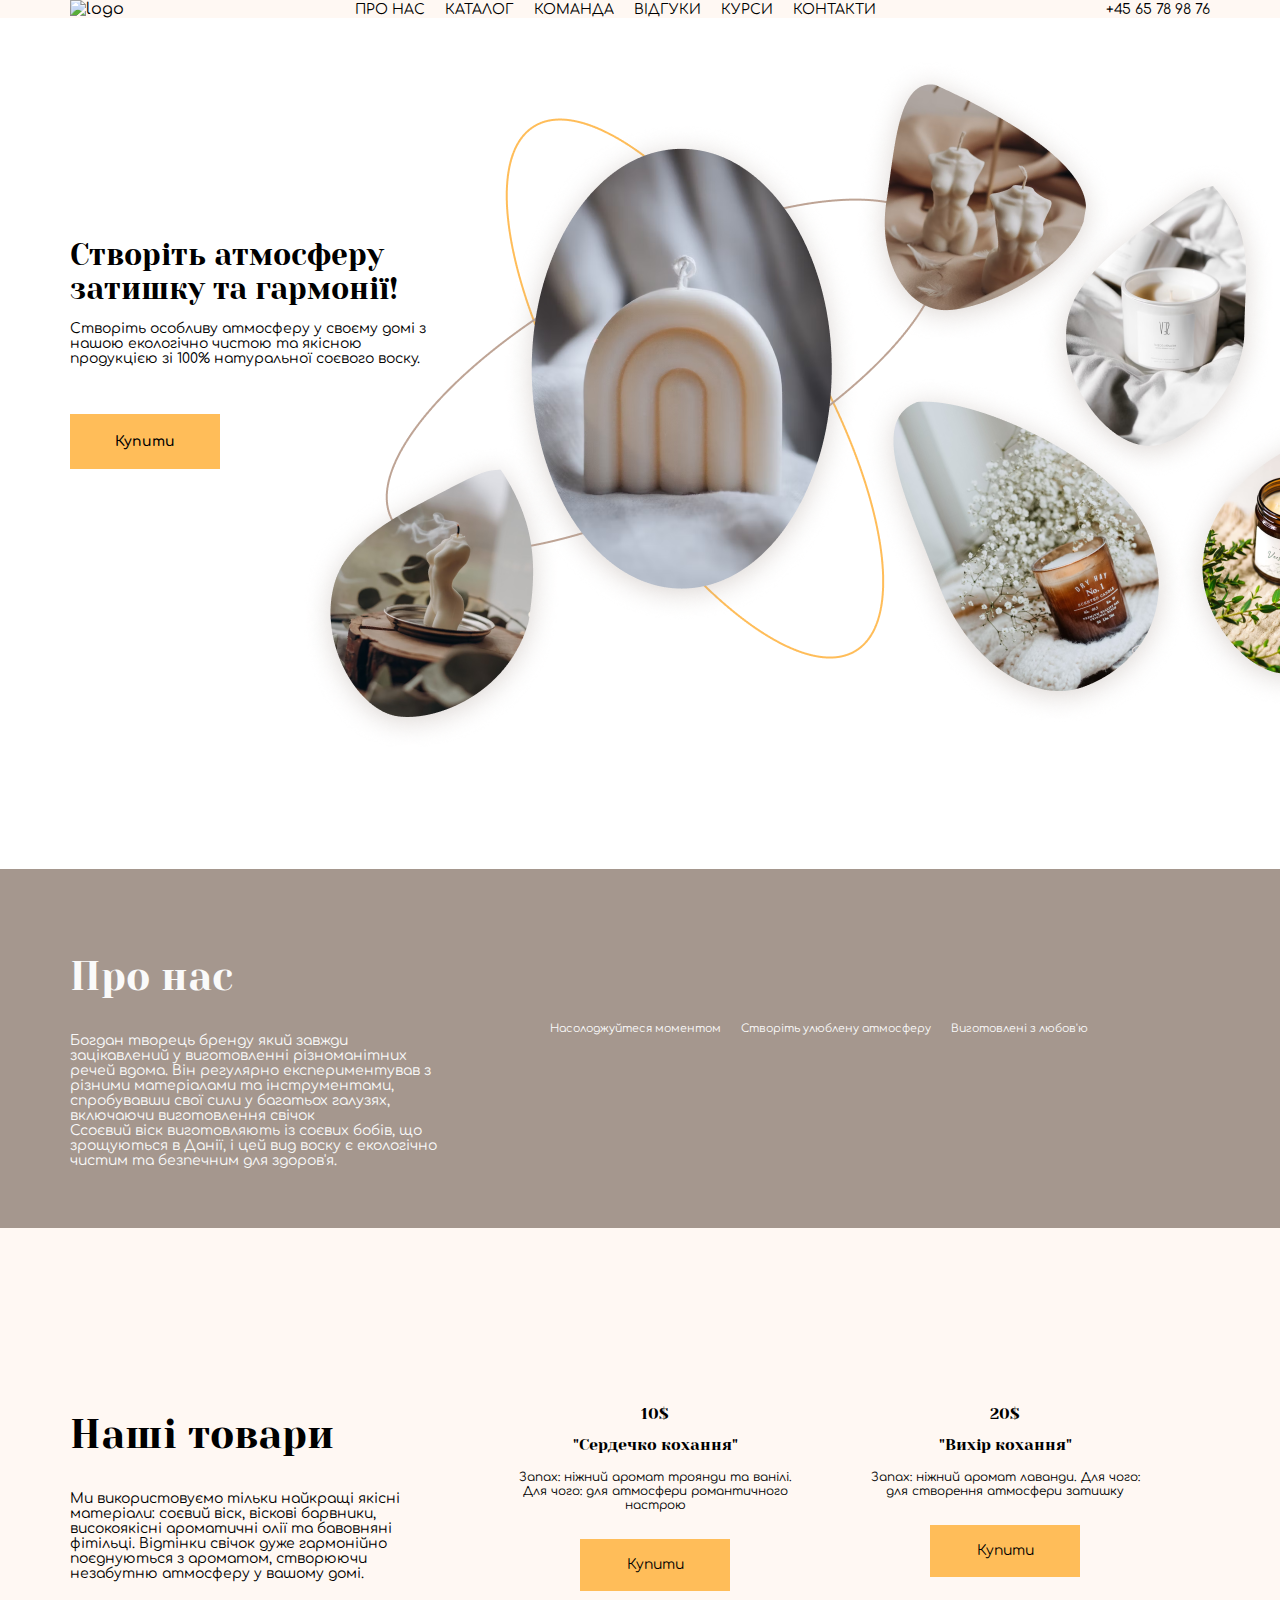
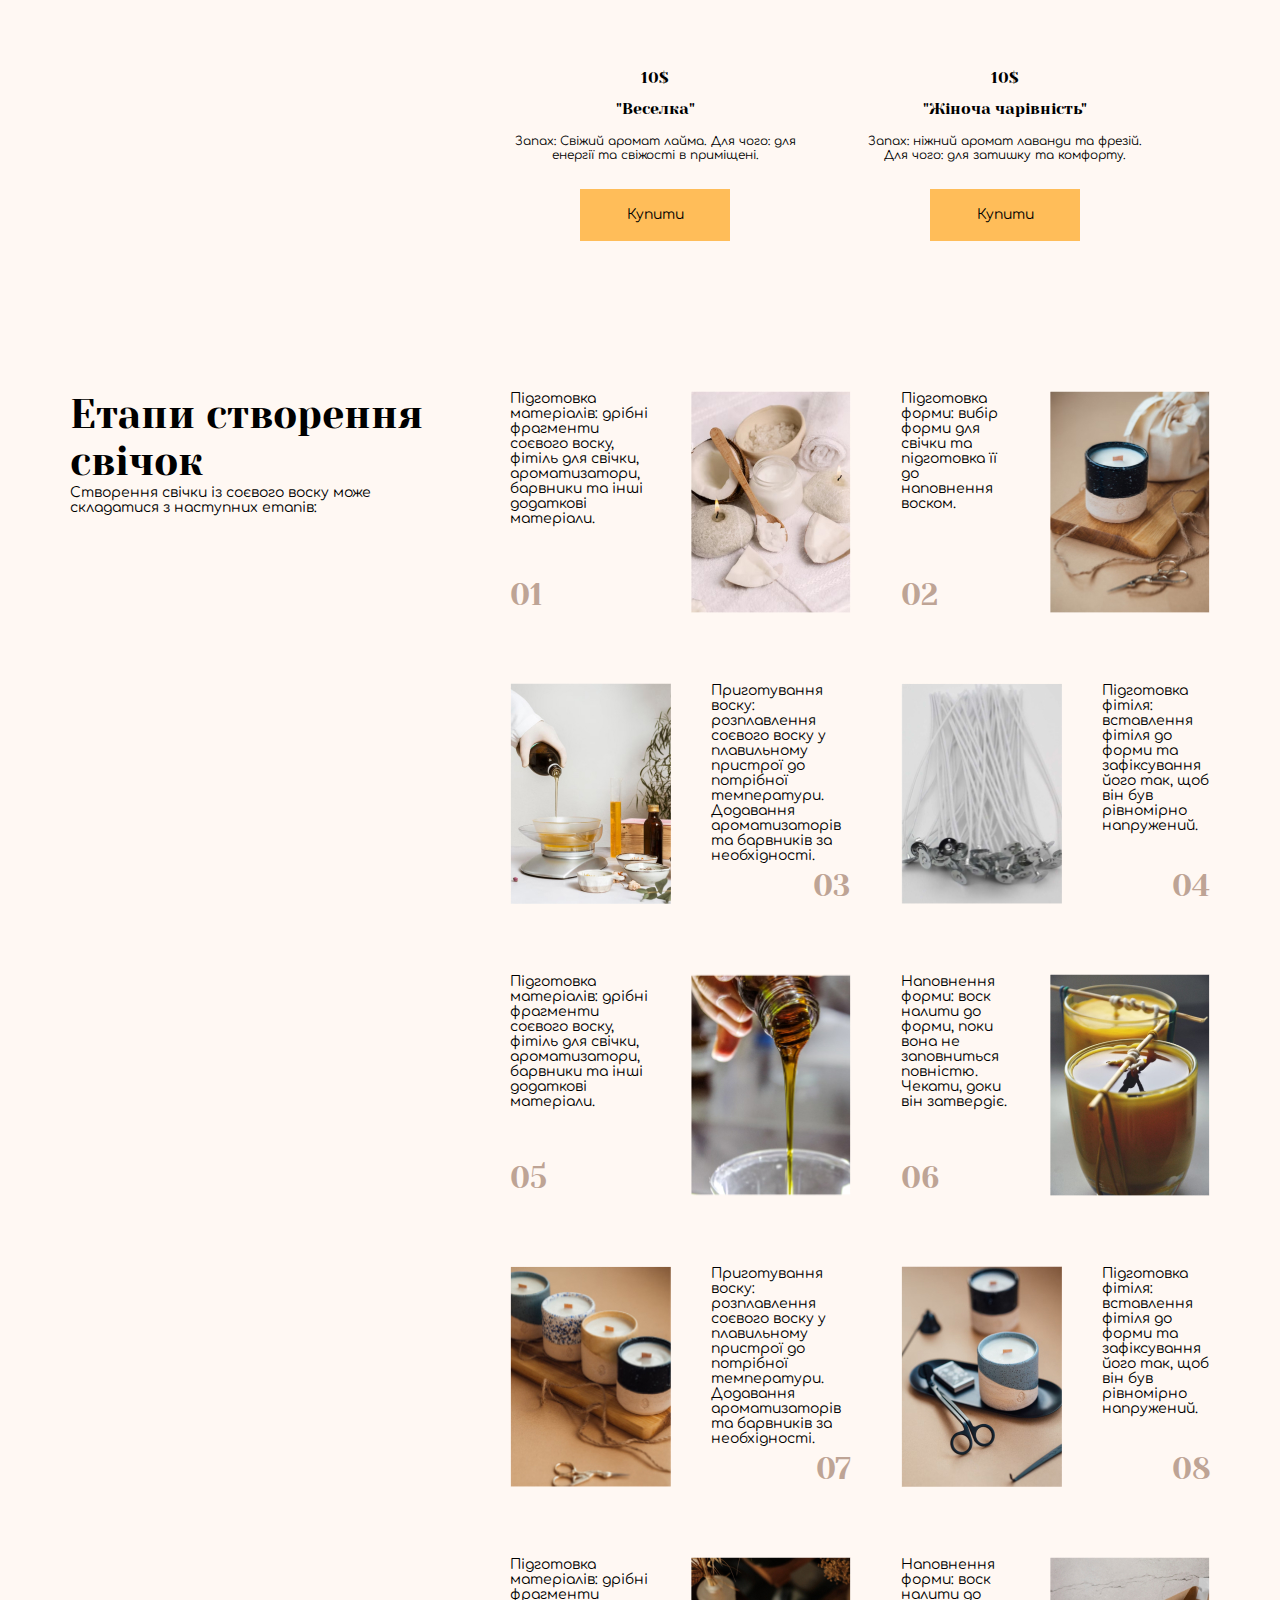
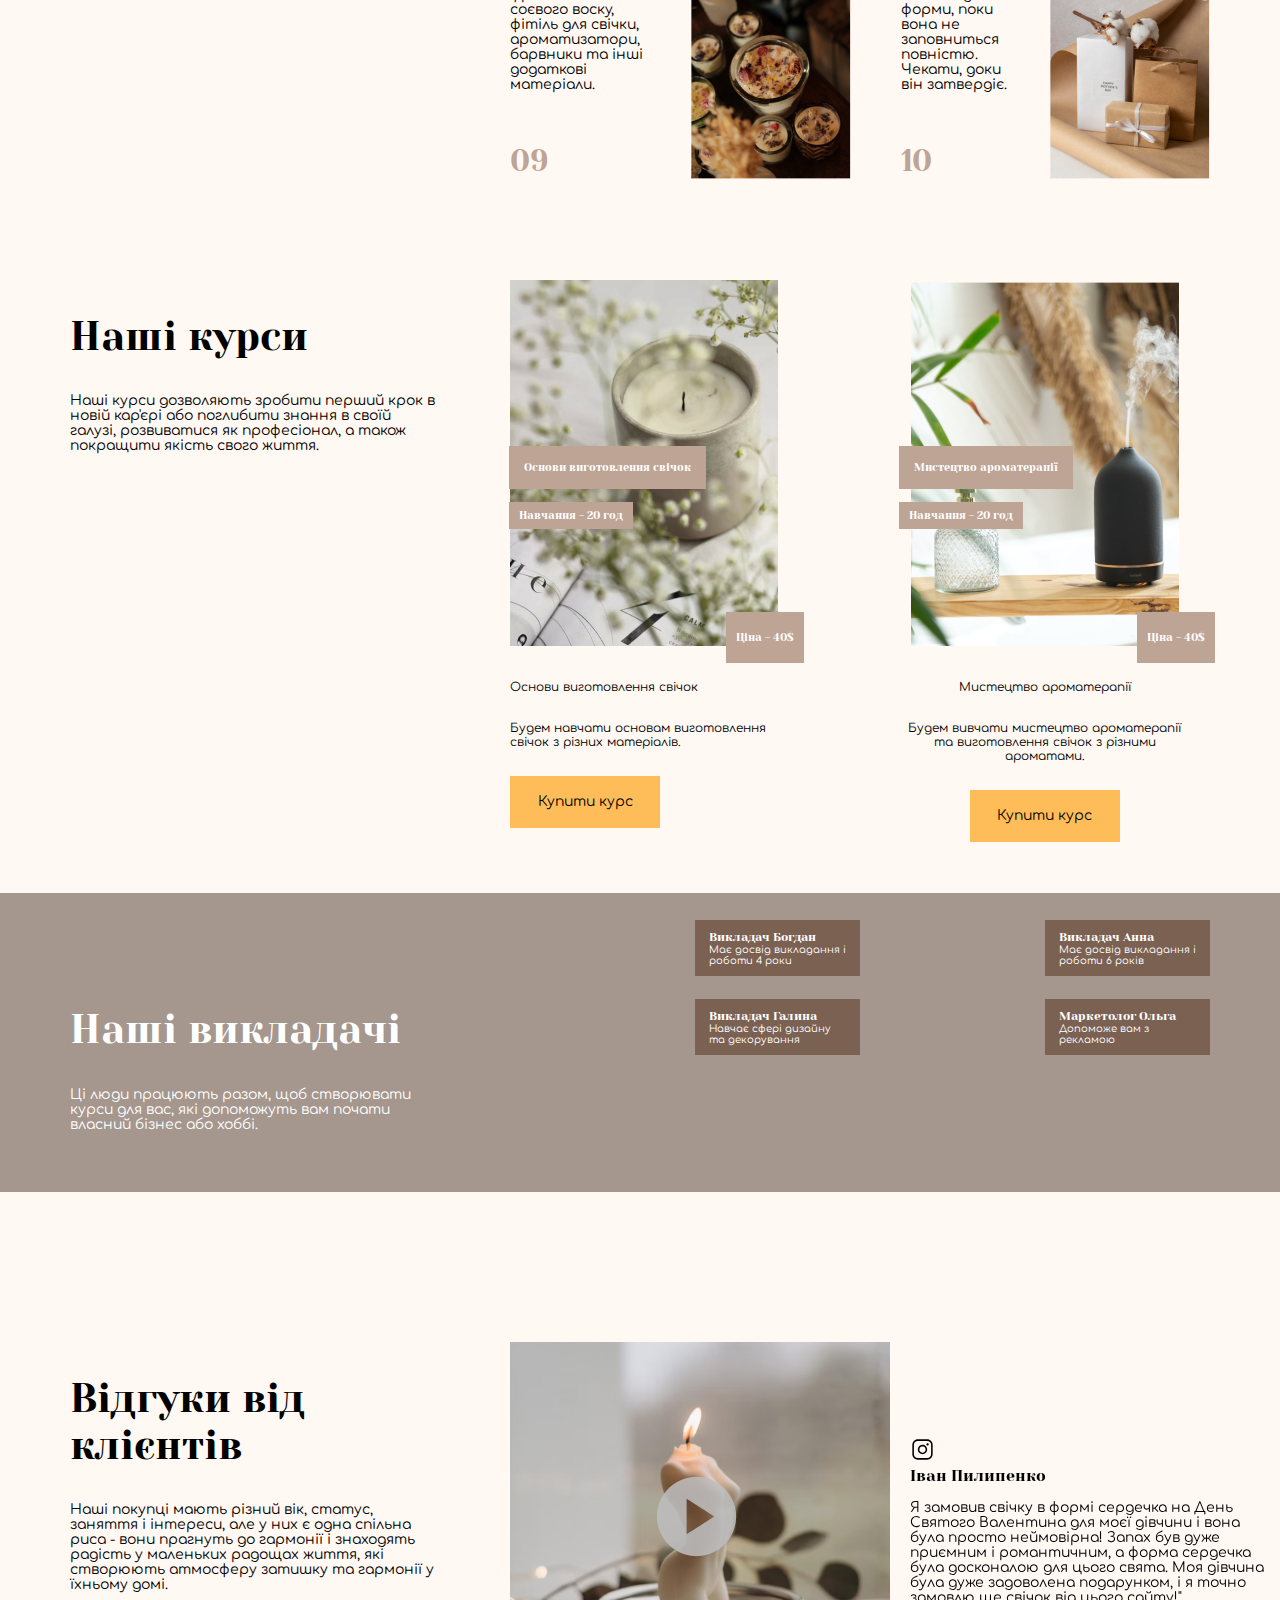
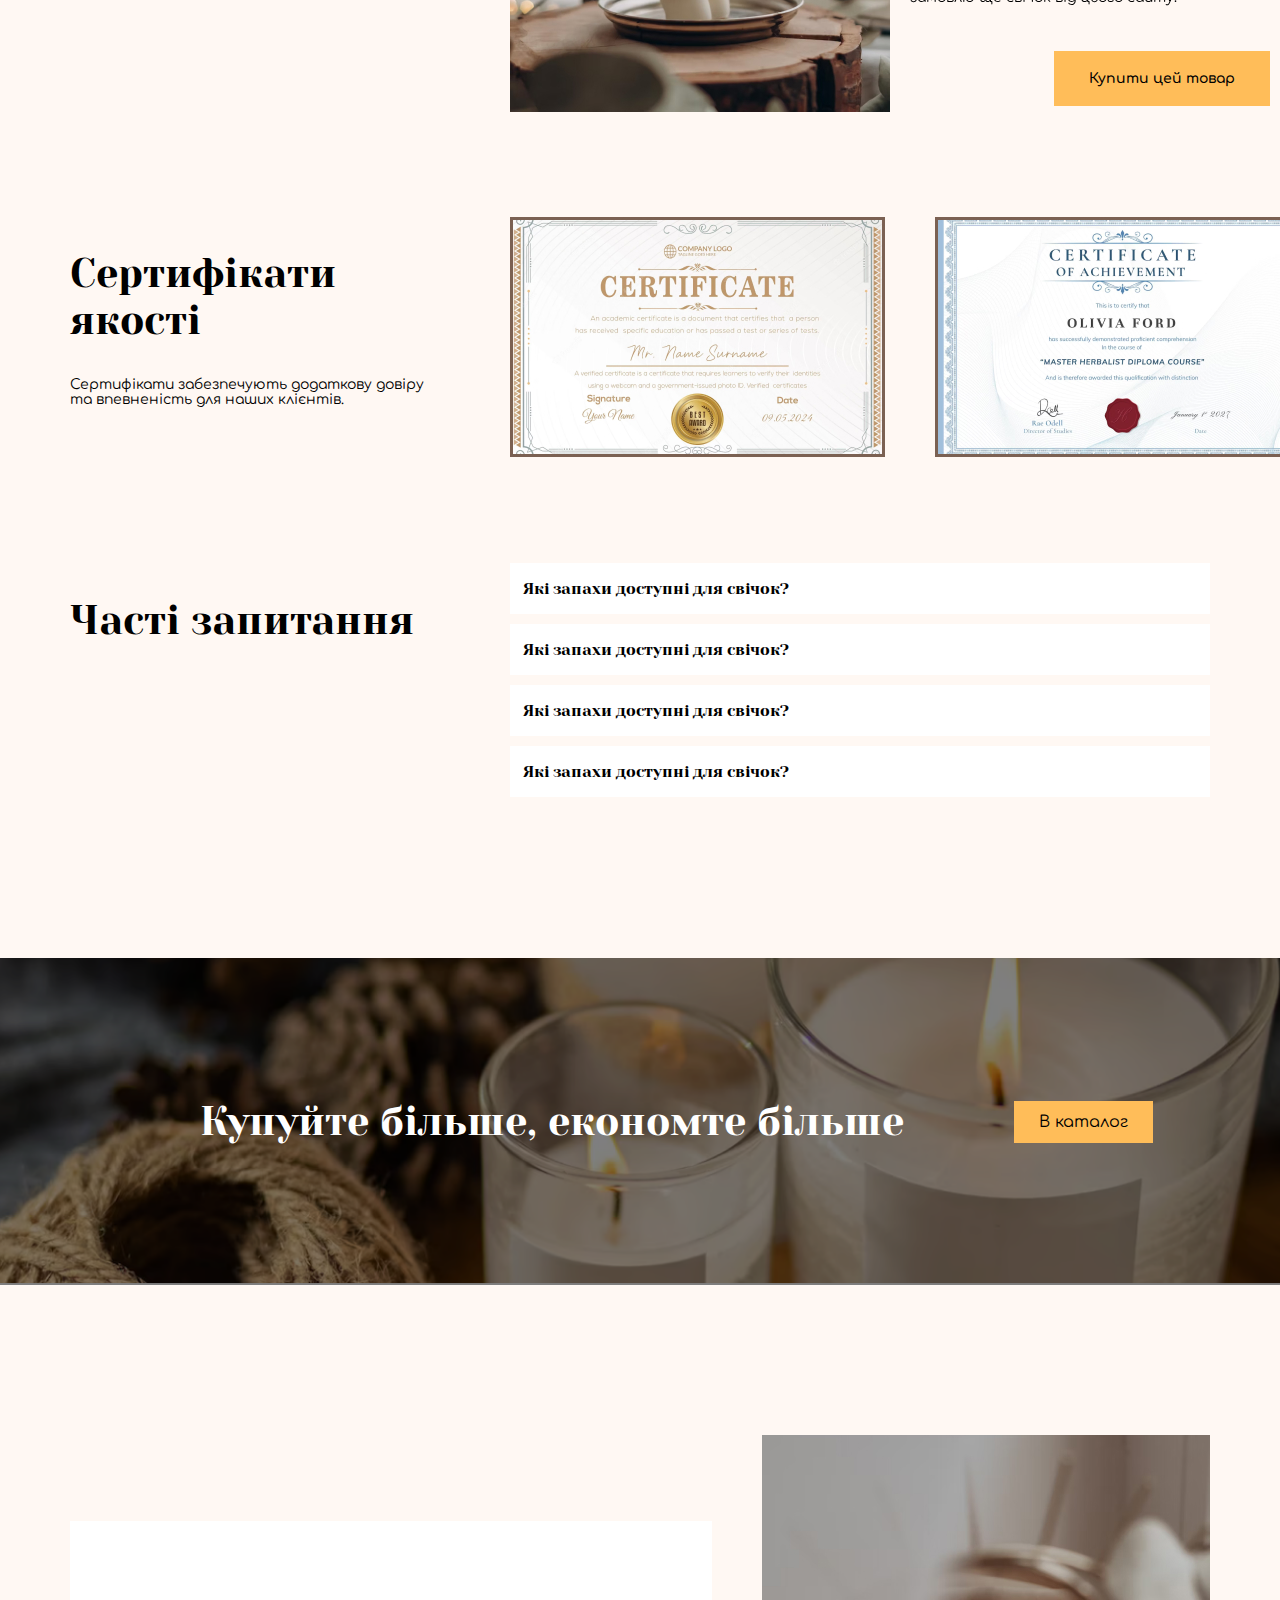
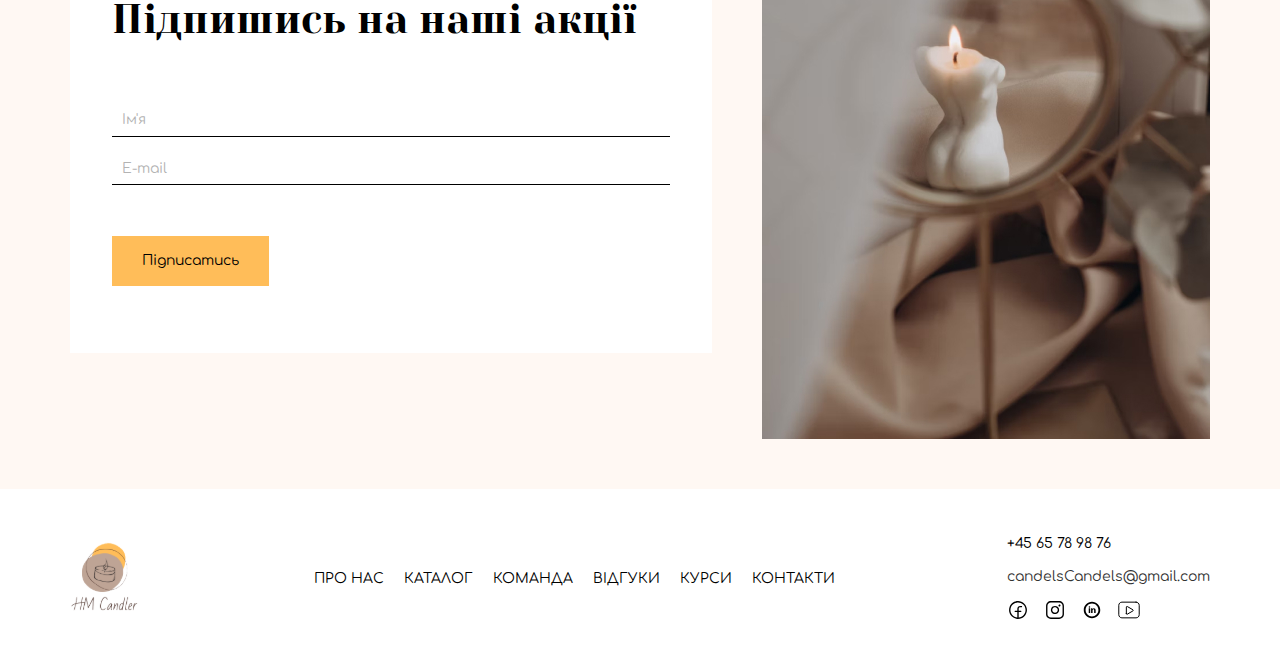
==== commit faee903c: "fix 1" ====
--- a/index.html
+++ b/index.html
@@ -74,7 +74,7 @@
           <button class="header__buy">Купити</button>
         </div>
         <picture class="header__img">
-          <source srcset="img/top-s.png" media="(max-width: 360px)" />
+          <source srcset="img/top-s.png" media="(max-width: 450px)" />
           <source srcset="img/top-m.png" media="(max-width: 500px)" />
           <img class="header__img-l" src="img/top-l.png" alt="" />
         </picture>
@@ -269,8 +269,8 @@
             покращити якість свого життя.
           </p>
         </div>
-        <div class="products__content section__descr courses__content">
-          <div class="courses__item">
+        <div class="courses__content section__descr">
+          <div class="product__item courses__item">
             <div class="courses__item-img">
               <img
                 src="img/courses1.png"
@@ -324,7 +324,7 @@
           </p>
         </div>
         <div class="team__content section__descr">
-          <div class="team__item products__item">
+          <div class="team__item ">
             <img src="img/t1.jpg" alt="" class="team__img" />
             <div class="team__item-box">
               <p class="team__item-name">Викладач Богдан</p>
@@ -333,7 +333,7 @@
               </p>
             </div>
           </div>
-          <div class="team__item products__item">
+          <div class="team__item ">
             <img src="img/t2.jpg" alt="" class="team__img" />
             <div class="team__item-box">
               <p class="team__item-name">Викладач Анна</p>
@@ -342,7 +342,7 @@
               </p>
             </div>
           </div>
-          <div class="team__item products__item">
+          <div class="team__item ">
             <img src="img/t3.jpg" alt="" class="team__img" />
             <div class="team__item-box">
               <p class="team__item-name">Викладач Галина</p>
@@ -351,7 +351,7 @@
               </p>
             </div>
           </div>
-          <div class="team__item products__item">
+          <div class="team__item ">
             <img src="img/t4.jpg" alt="" class="team__img" />
             <div class="team__item-box">
               <p class="team__item-name">Маркетолог Ольга</p>
@@ -593,12 +593,12 @@
       </div>
     </section>
 
-    <section class="questions section">
+    <section class="questions">
       <div class="container section__inner">
         <div class="steps__descr">
           <h2 class="section__title questions__title">Часті запитання</h2>
         </div>
-        <div class="questions">
+        
           <div class="acordeon">
             <div class="acordeon__item">
               <button class="acordeon__title">
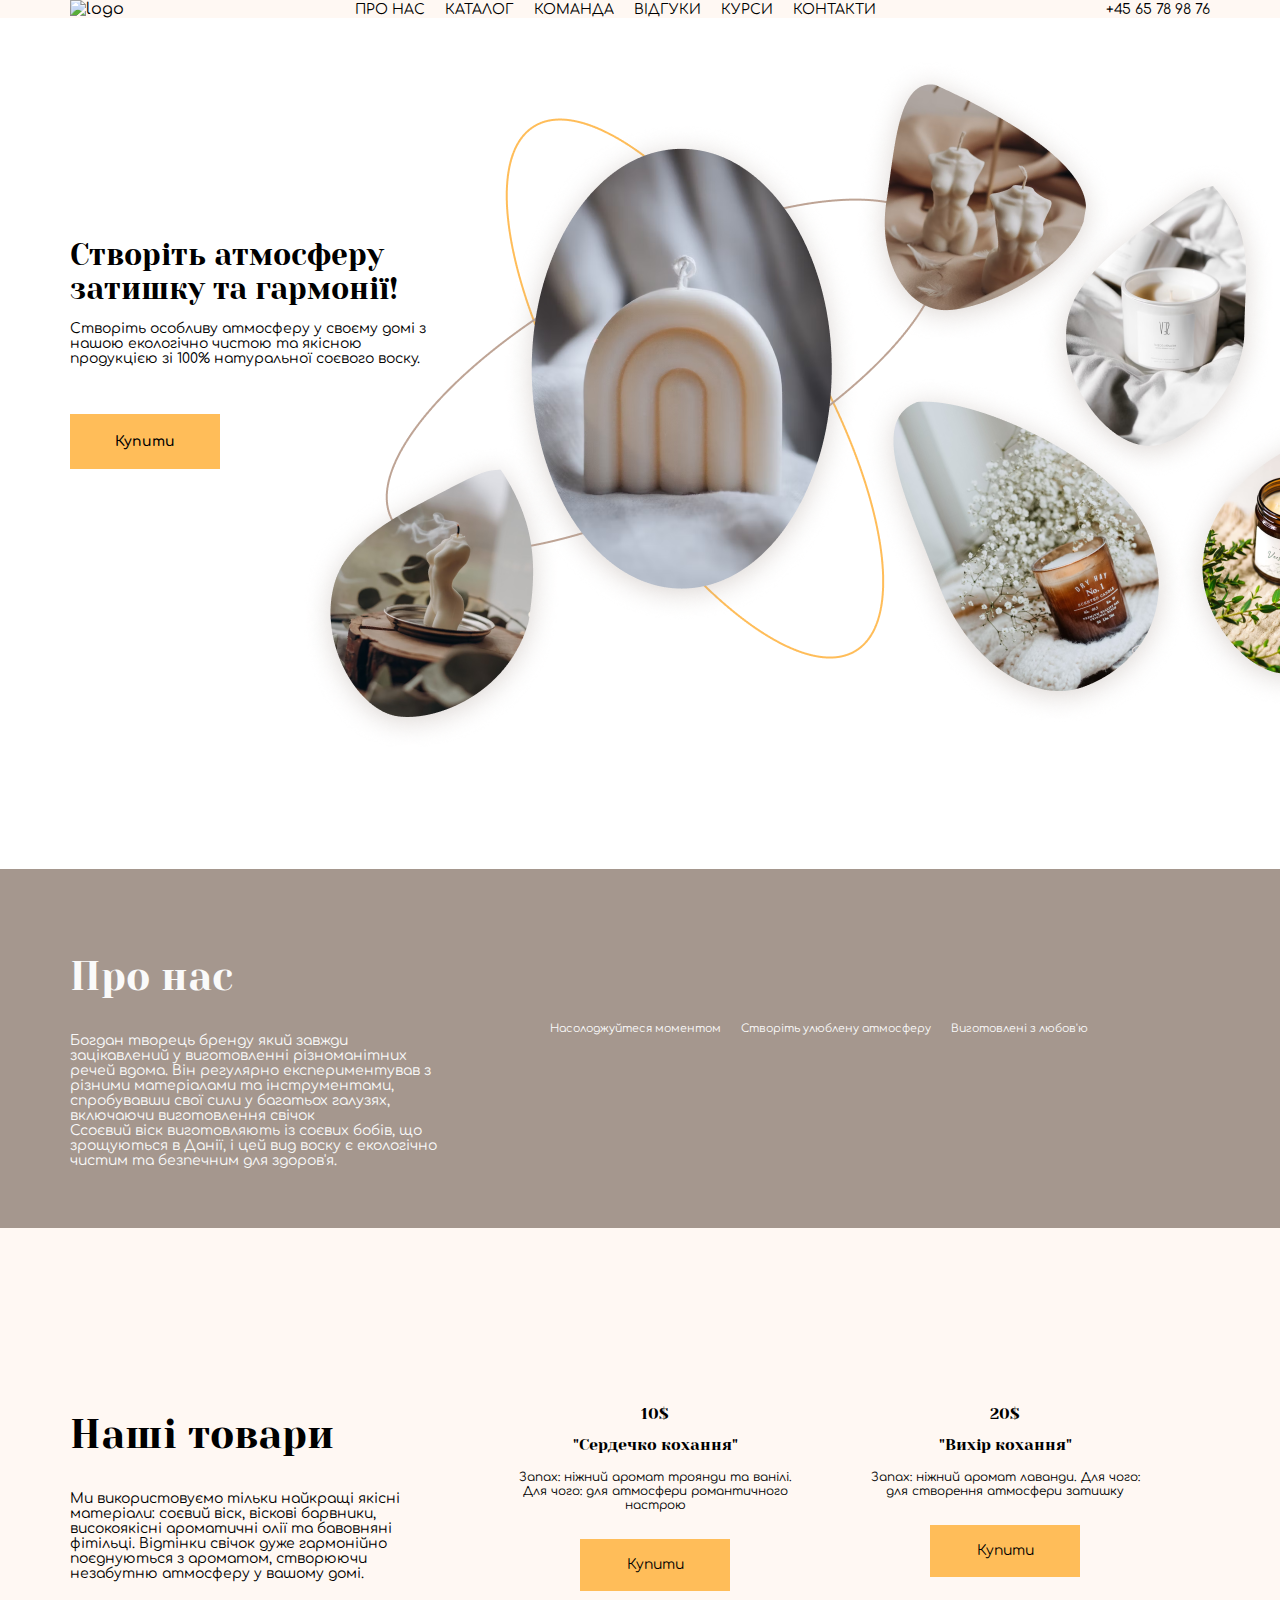
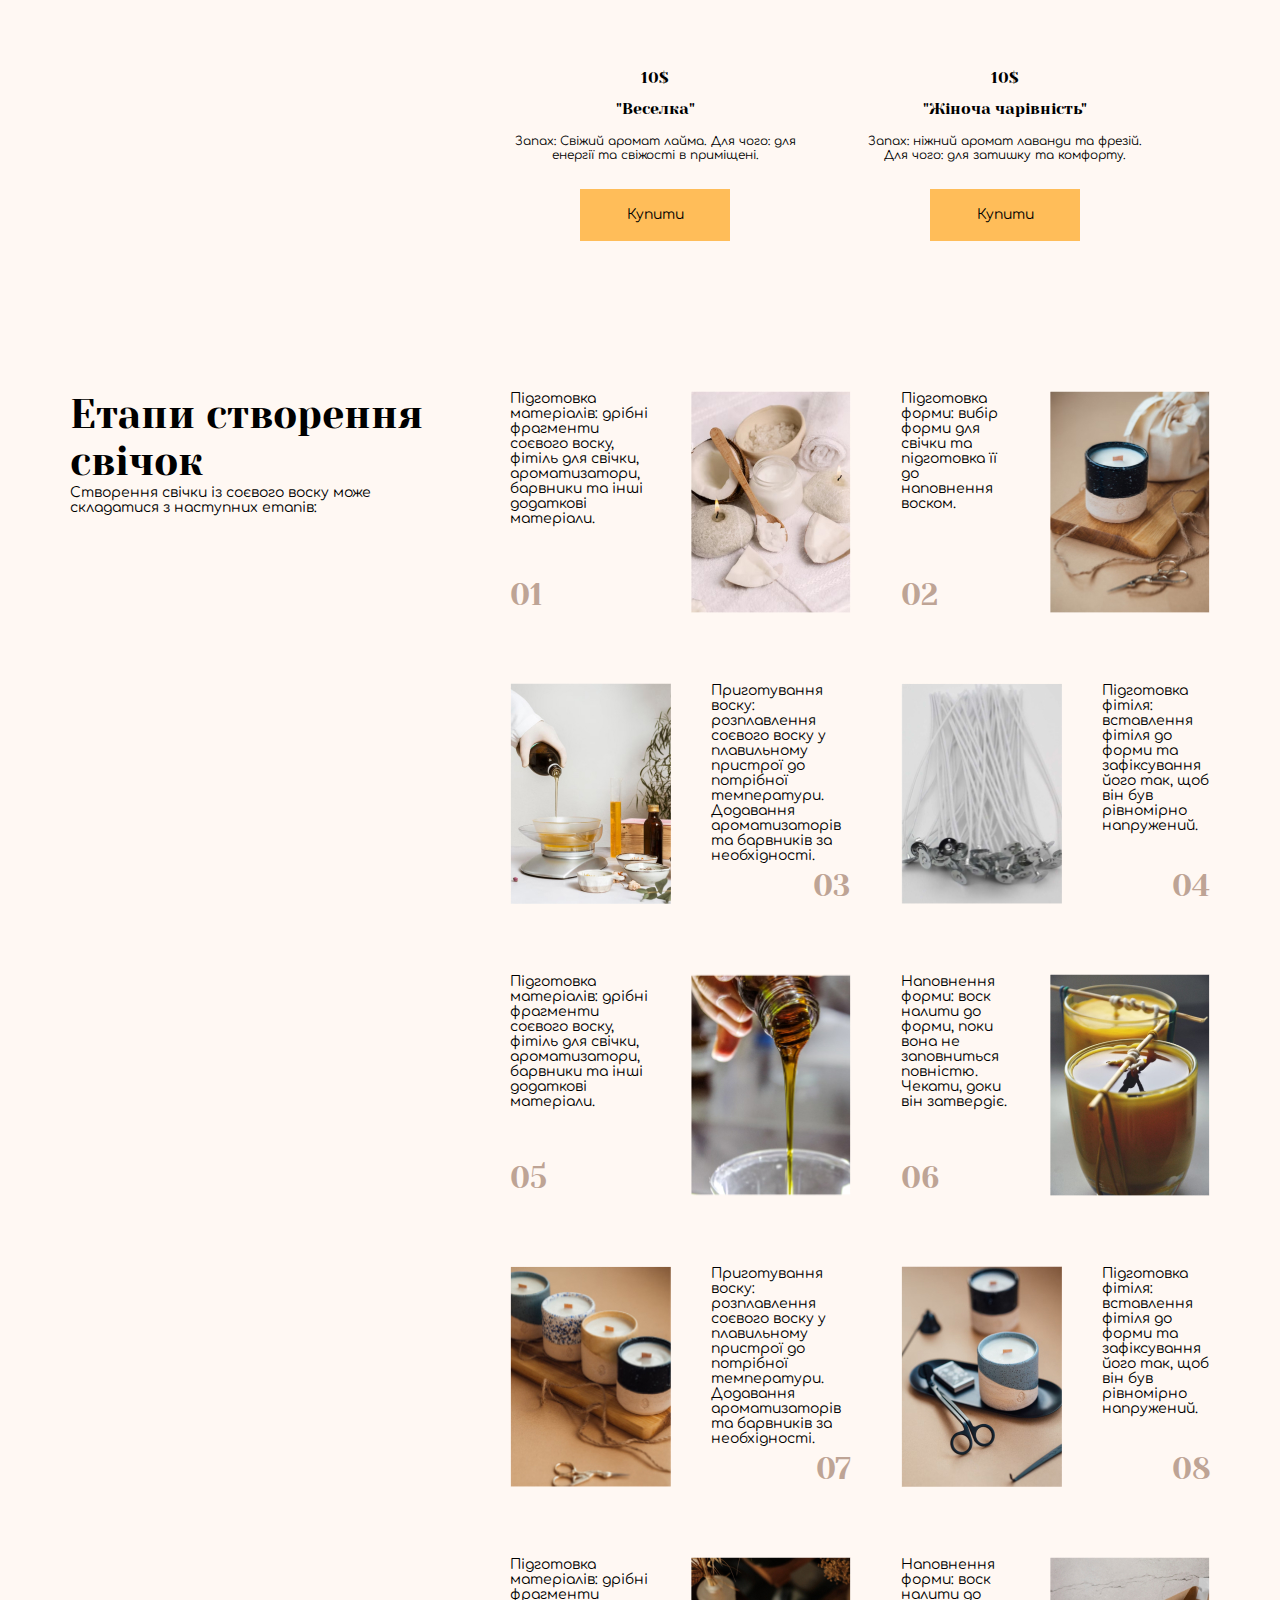
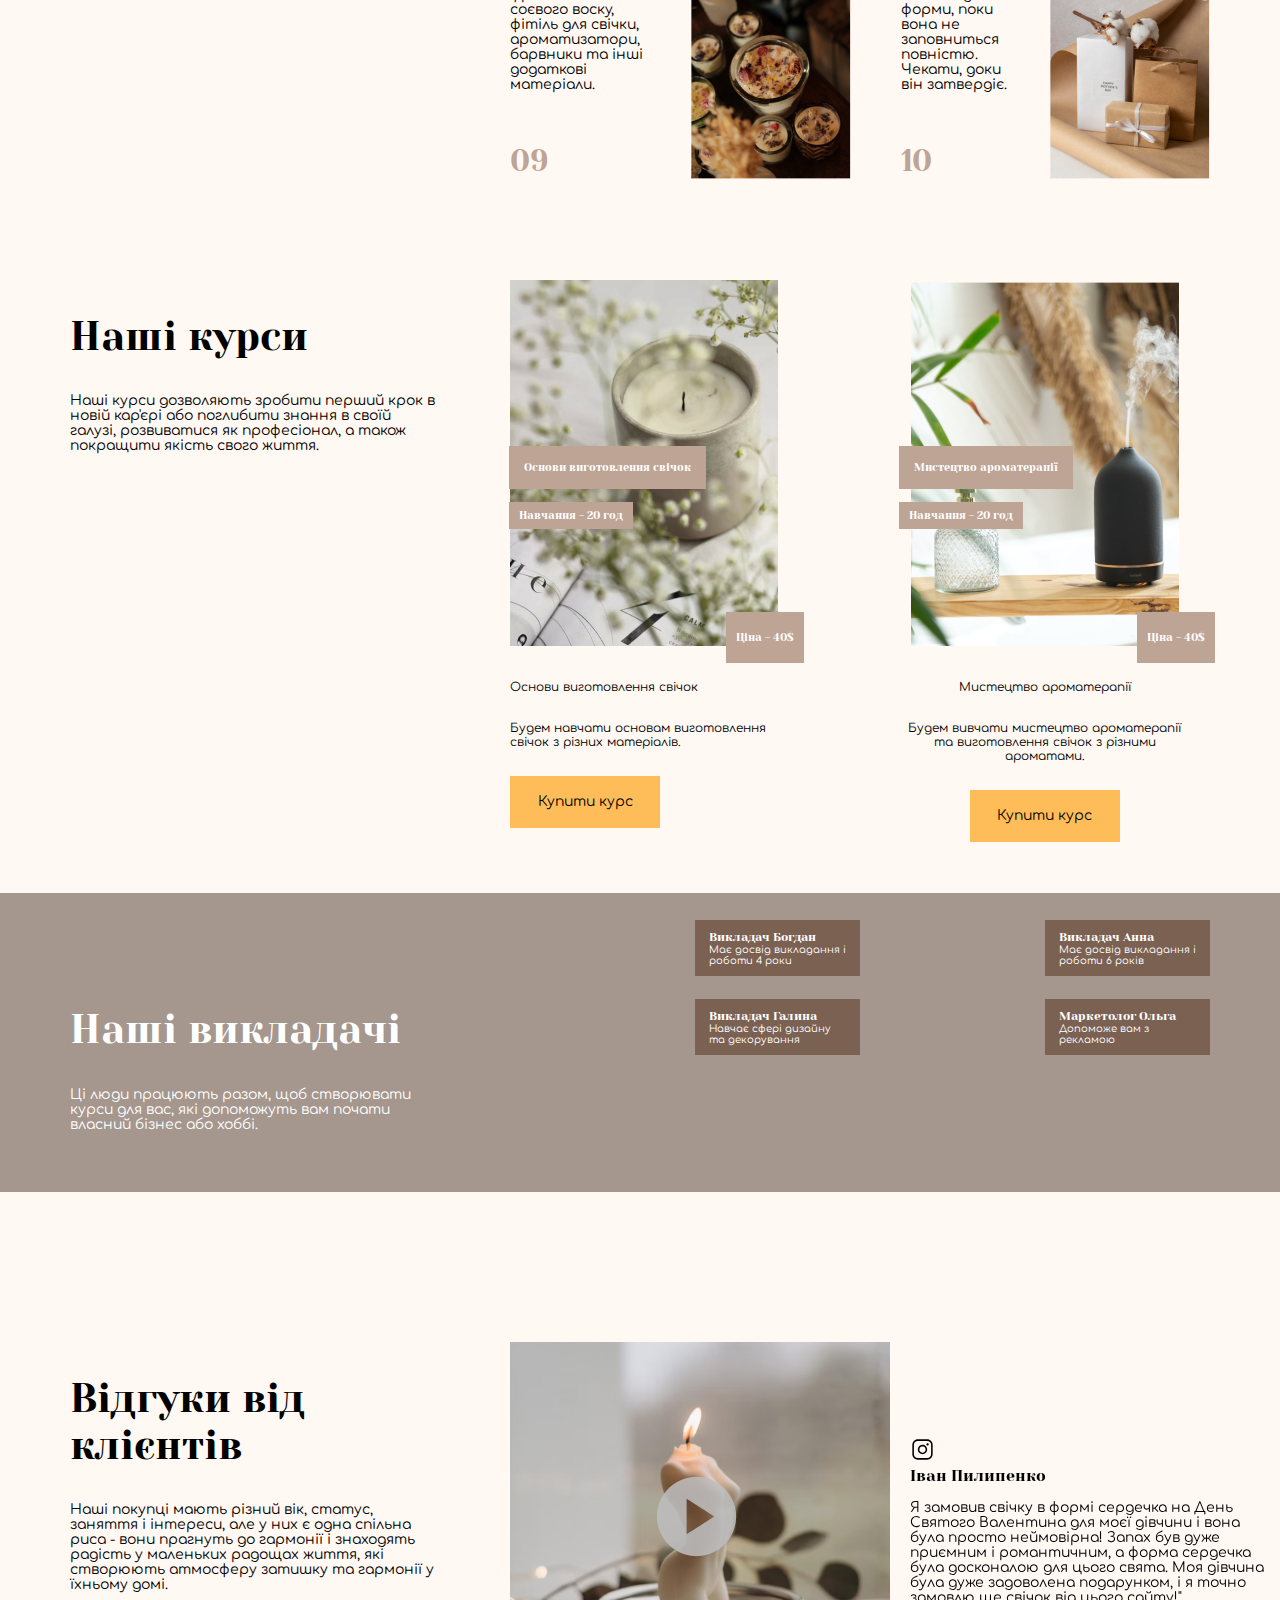
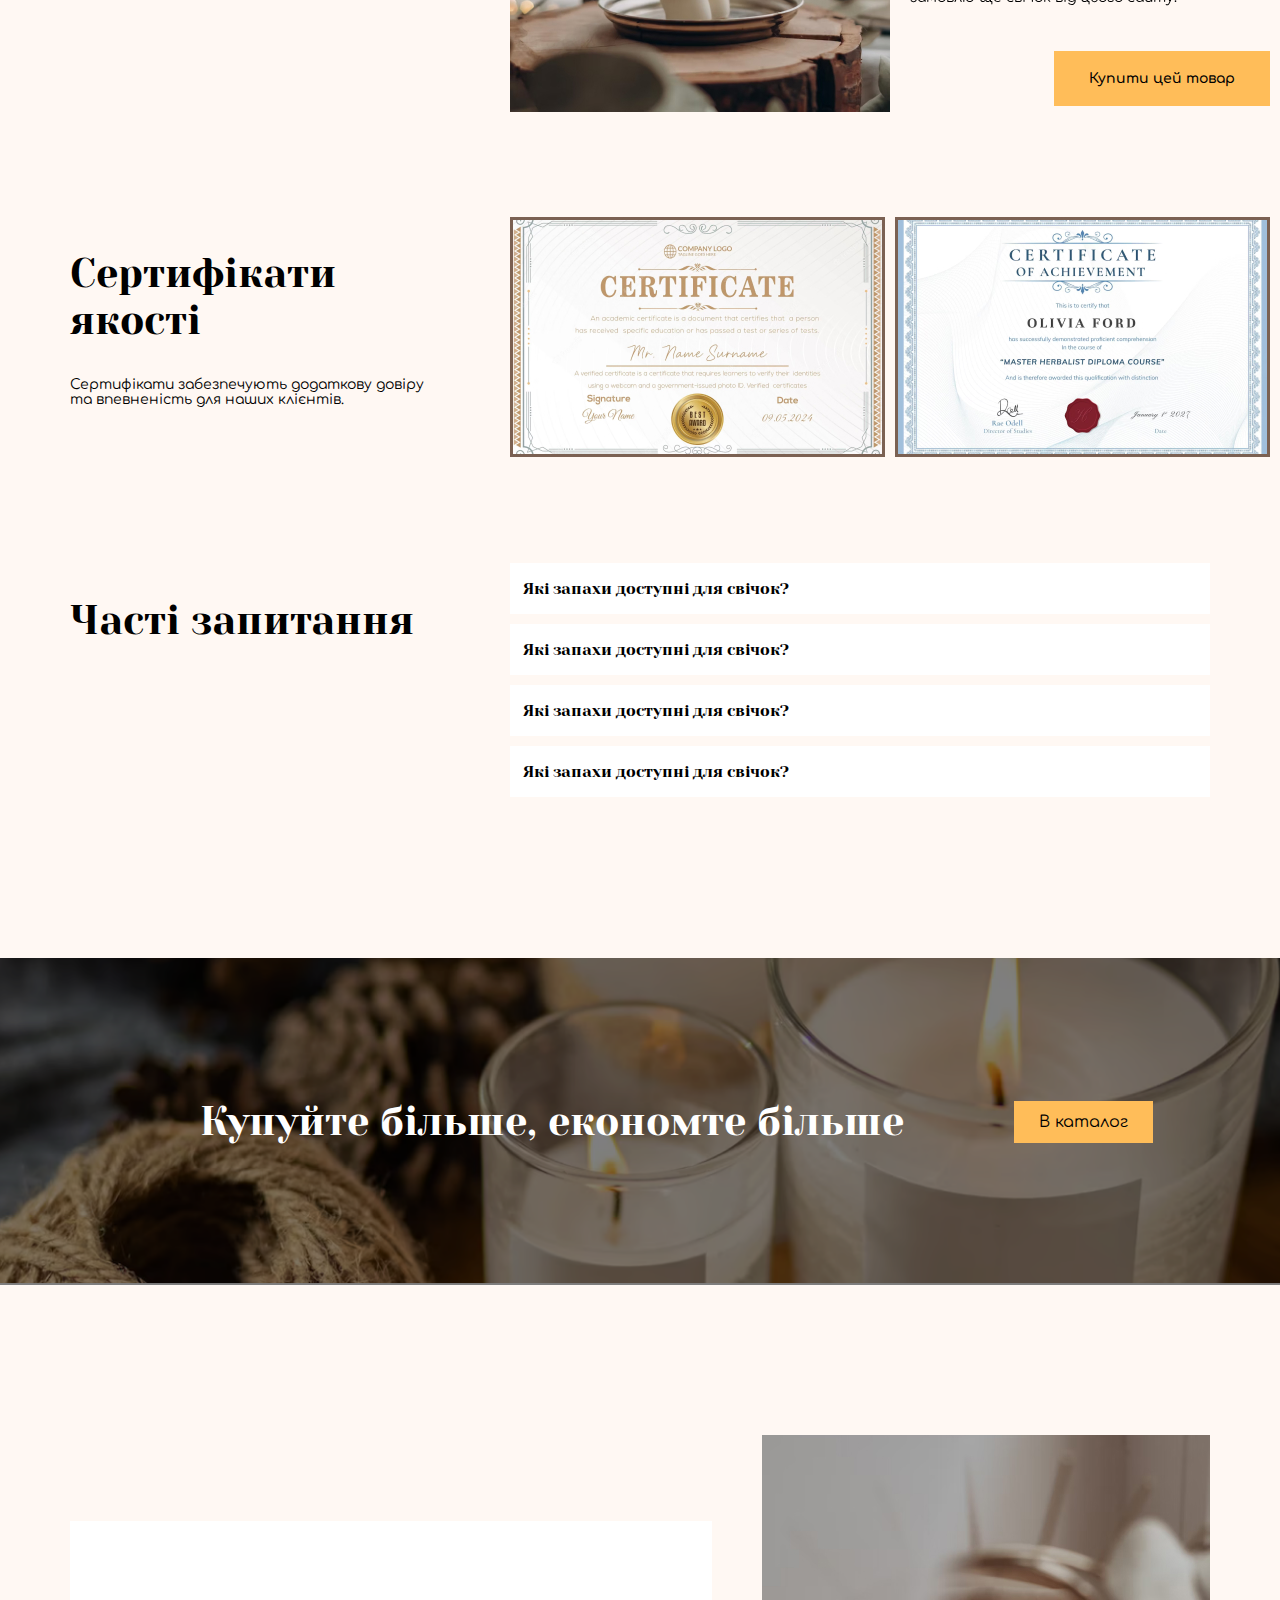
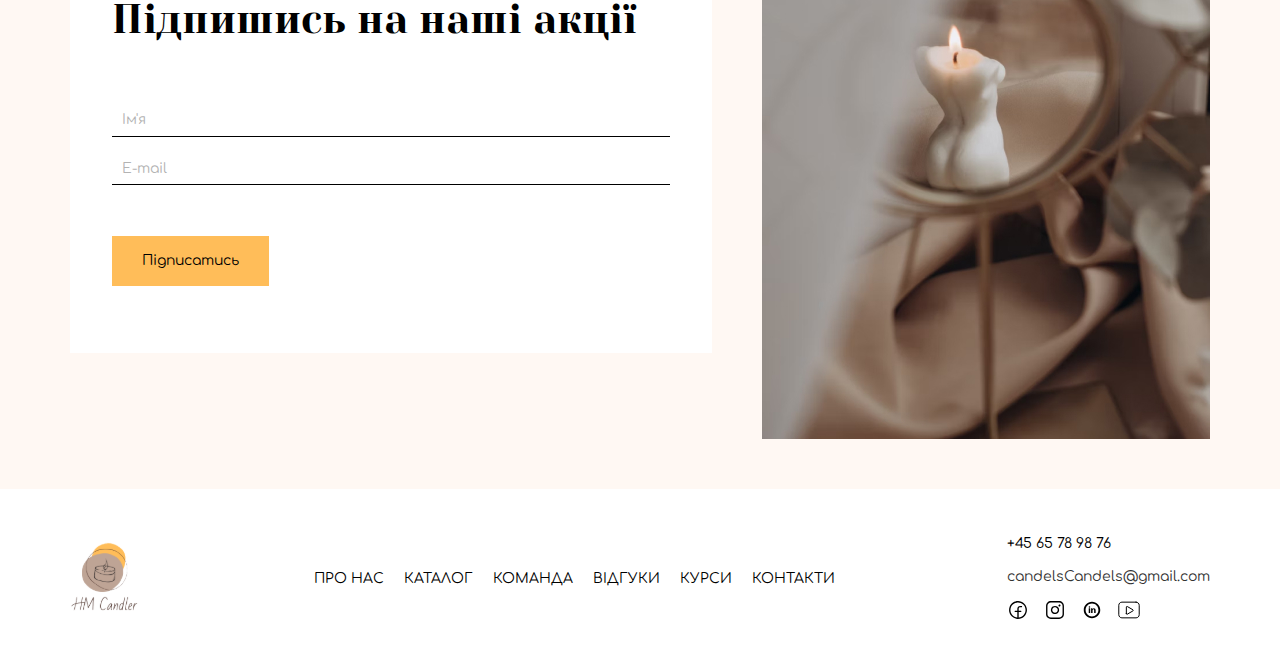
==== commit cb28c909: "fix__swiper" ====
--- a/index.html
+++ b/index.html
@@ -324,7 +324,7 @@
           </p>
         </div>
         <div class="team__content section__descr">
-          <div class="team__item ">
+          <div class="team__item">
             <img src="img/t1.jpg" alt="" class="team__img" />
             <div class="team__item-box">
               <p class="team__item-name">Викладач Богдан</p>
@@ -333,7 +333,7 @@
               </p>
             </div>
           </div>
-          <div class="team__item ">
+          <div class="team__item">
             <img src="img/t2.jpg" alt="" class="team__img" />
             <div class="team__item-box">
               <p class="team__item-name">Викладач Анна</p>
@@ -342,7 +342,7 @@
               </p>
             </div>
           </div>
-          <div class="team__item ">
+          <div class="team__item">
             <img src="img/t3.jpg" alt="" class="team__img" />
             <div class="team__item-box">
               <p class="team__item-name">Викладач Галина</p>
@@ -351,7 +351,7 @@
               </p>
             </div>
           </div>
-          <div class="team__item ">
+          <div class="team__item">
             <img src="img/t4.jpg" alt="" class="team__img" />
             <div class="team__item-box">
               <p class="team__item-name">Маркетолог Ольга</p>
@@ -554,40 +554,26 @@
             клієнтів.
           </p>
         </div>
-        <div class="certificates__descr section__descr">
-          <div class="certificates__slider">
-            <div class="swiper-wrapper">
-              <div class="swiper-slide">
-                <img
-                  src="img/certificate1.jpg"
-                  alt=""
-                  class="certificate__img"
-                />
-              </div>
-              <div class="swiper-slide">
-                <img
-                  src="img/certificate2.jpg"
-                  alt=""
-                  class="certificate__img"
-                />
-              </div>
-              <!-- <div class="swiper-slide">
-                <img
-                  src="img/certificate1.jpg"
-                  alt=""
-                  class="certificate__img"
-                />
-              </div>
-              <div class="swiper-slide">
-                <img
-                  src="img/certificate2.jpg"
-                  alt=""
-                  class="certificate__img"
-                />
-              </div> -->
-            </div>
-
-            <div class="swiper-pagination"></div>
+        <div class="certificates-container">
+          <div class="swiper-wrapper">
+            <div class="swiper-slide">
+              <img src="img/certificate1.jpg" alt="" class="cert-img" />
+            </div>
+            <div class="swiper-slide">
+              <img src="img/certificate2.jpg" alt="" class="cert-img" />
+            </div>
+            <div class="swiper-slide">
+              <img src="img/certificate1.jpg" alt="" class="cert-img" />
+            </div>
+            <div class="swiper-slide">
+              <img src="img/certificate2.jpg" alt="" class="cert-img" />
+            </div>
+            <div class="swiper-slide">
+              <img src="img/certificate1.jpg" alt="" class="cert-img" />
+            </div>
+            <div class="swiper-slide">
+              <img src="img/certificate2.jpg" alt="" class="cert-img" />
+            </div>
           </div>
         </div>
       </div>
@@ -598,52 +584,51 @@
         <div class="steps__descr">
           <h2 class="section__title questions__title">Часті запитання</h2>
         </div>
-        
-          <div class="acordeon">
-            <div class="acordeon__item">
-              <button class="acordeon__title">
-                Які запахи доступні для свічок?
-              </button>
-              <p class="acordeon__text">
-                Lorem ipsum dolor, sit amet consectetur adipisicing elit. Minima
-                rerum sunt unde magnam iure natus cum necessitatibus quaerat at
-                porro. Fugiat at explicabo cupiditate minus! Ex pariatur ut
-                voluptate iste.
-              </p>
-            </div>
-            <div class="acordeon__item">
-              <button class="acordeon__title">
-                Які запахи доступні для свічок?
-              </button>
-              <p class="acordeon__text">
-                Lorem ipsum dolor, sit amet consectetur adipisicing elit. Minima
-                rerum sunt unde magnam iure natus cum necessitatibus quaerat at
-                porro. Fugiat at explicabo cupiditate minus! Ex pariatur ut
-                voluptate iste.
-              </p>
-            </div>
-            <div class="acordeon__item">
-              <button class="acordeon__title">
-                Які запахи доступні для свічок?
-              </button>
-              <p class="acordeon__text">
-                Lorem ipsum dolor, sit amet consectetur adipisicing elit. Minima
-                rerum sunt unde magnam iure natus cum necessitatibus quaerat at
-                porro. Fugiat at explicabo cupiditate minus! Ex pariatur ut
-                voluptate iste.
-              </p>
-            </div>
-            <div class="acordeon__item">
-              <button class="acordeon__title">
-                Які запахи доступні для свічок?
-              </button>
-              <p class="acordeon__text">
-                Lorem ipsum dolor, sit amet consectetur adipisicing elit. Minima
-                rerum sunt unde magnam iure natus cum necessitatibus quaerat at
-                porro. Fugiat at explicabo cupiditate minus! Ex pariatur ut
-                voluptate iste.
-              </p>
-            </div>
+
+        <div class="acordeon">
+          <div class="acordeon__item">
+            <button class="acordeon__title">
+              Які запахи доступні для свічок?
+            </button>
+            <p class="acordeon__text">
+              Lorem ipsum dolor, sit amet consectetur adipisicing elit. Minima
+              rerum sunt unde magnam iure natus cum necessitatibus quaerat at
+              porro. Fugiat at explicabo cupiditate minus! Ex pariatur ut
+              voluptate iste.
+            </p>
+          </div>
+          <div class="acordeon__item">
+            <button class="acordeon__title">
+              Які запахи доступні для свічок?
+            </button>
+            <p class="acordeon__text">
+              Lorem ipsum dolor, sit amet consectetur adipisicing elit. Minima
+              rerum sunt unde magnam iure natus cum necessitatibus quaerat at
+              porro. Fugiat at explicabo cupiditate minus! Ex pariatur ut
+              voluptate iste.
+            </p>
+          </div>
+          <div class="acordeon__item">
+            <button class="acordeon__title">
+              Які запахи доступні для свічок?
+            </button>
+            <p class="acordeon__text">
+              Lorem ipsum dolor, sit amet consectetur adipisicing elit. Minima
+              rerum sunt unde magnam iure natus cum necessitatibus quaerat at
+              porro. Fugiat at explicabo cupiditate minus! Ex pariatur ut
+              voluptate iste.
+            </p>
+          </div>
+          <div class="acordeon__item">
+            <button class="acordeon__title">
+              Які запахи доступні для свічок?
+            </button>
+            <p class="acordeon__text">
+              Lorem ipsum dolor, sit amet consectetur adipisicing elit. Minima
+              rerum sunt unde magnam iure natus cum necessitatibus quaerat at
+              porro. Fugiat at explicabo cupiditate minus! Ex pariatur ut
+              voluptate iste.
+            </p>
           </div>
         </div>
       </div>
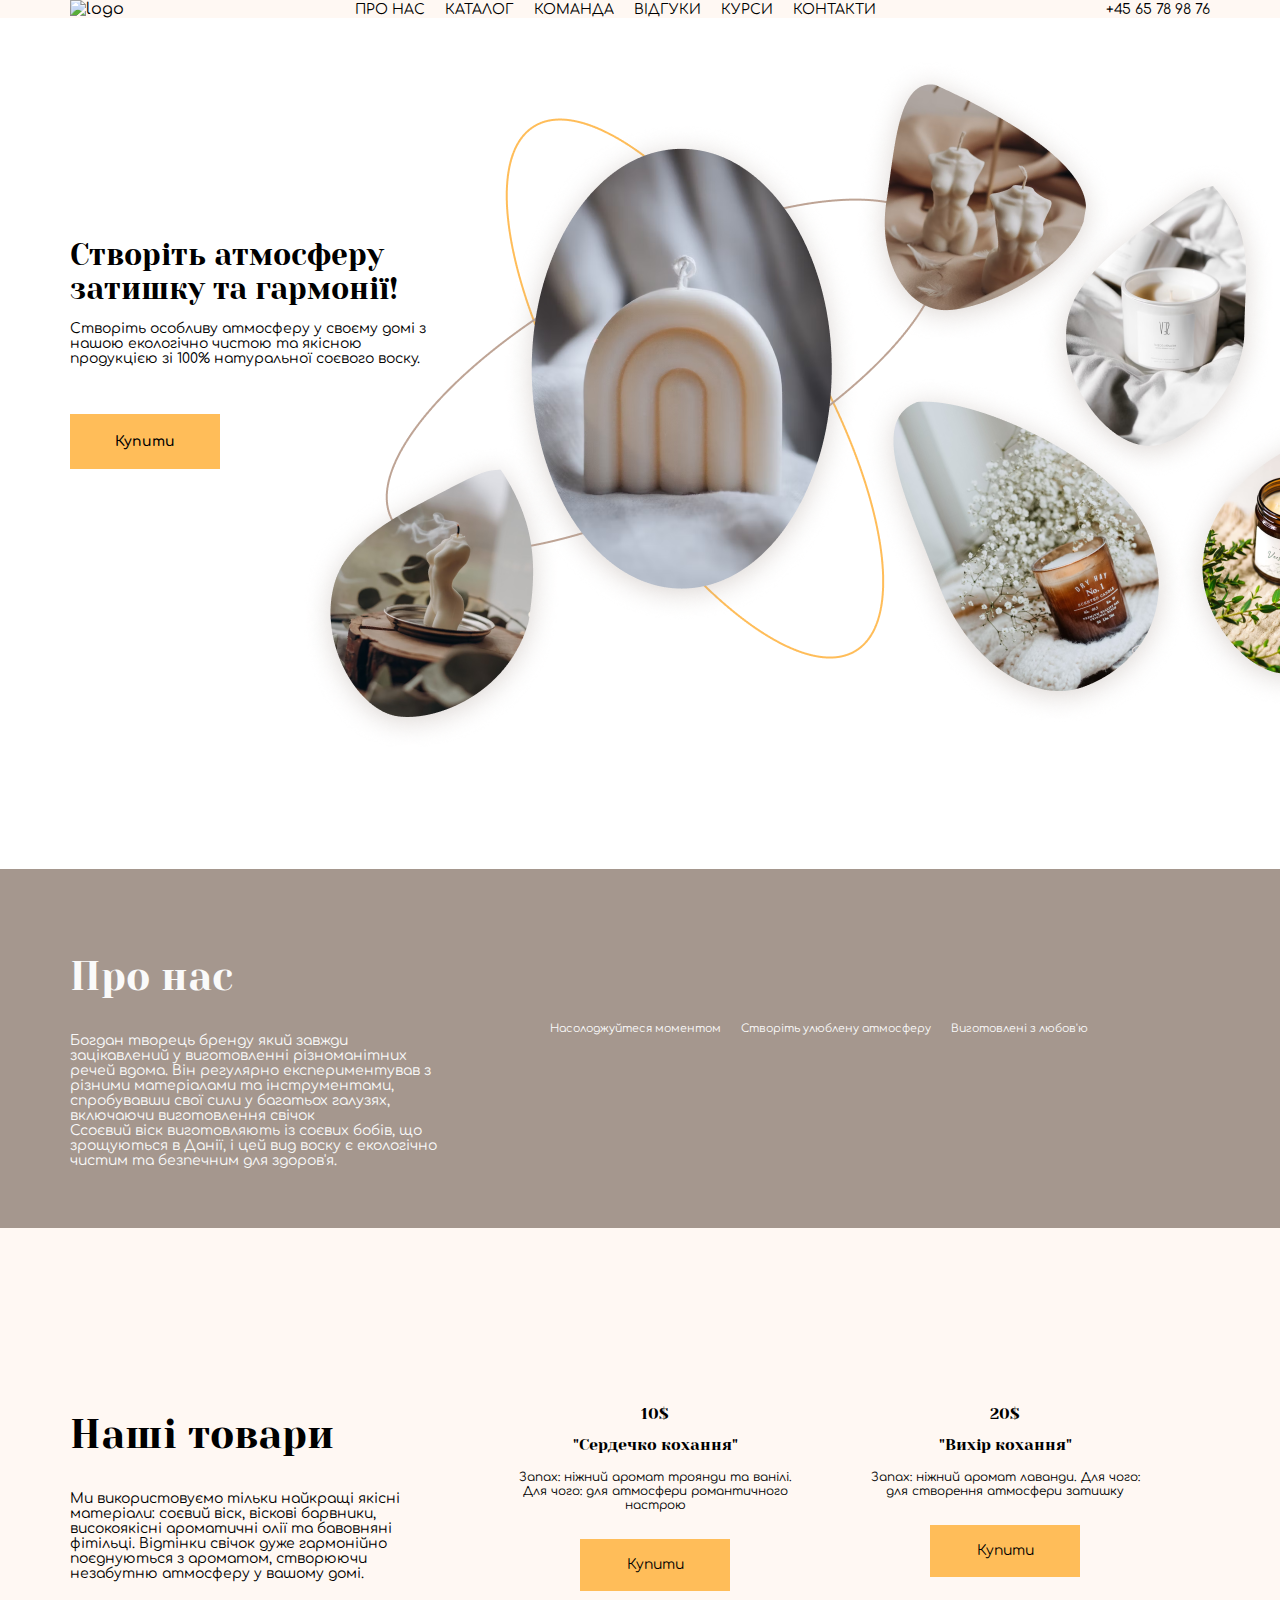
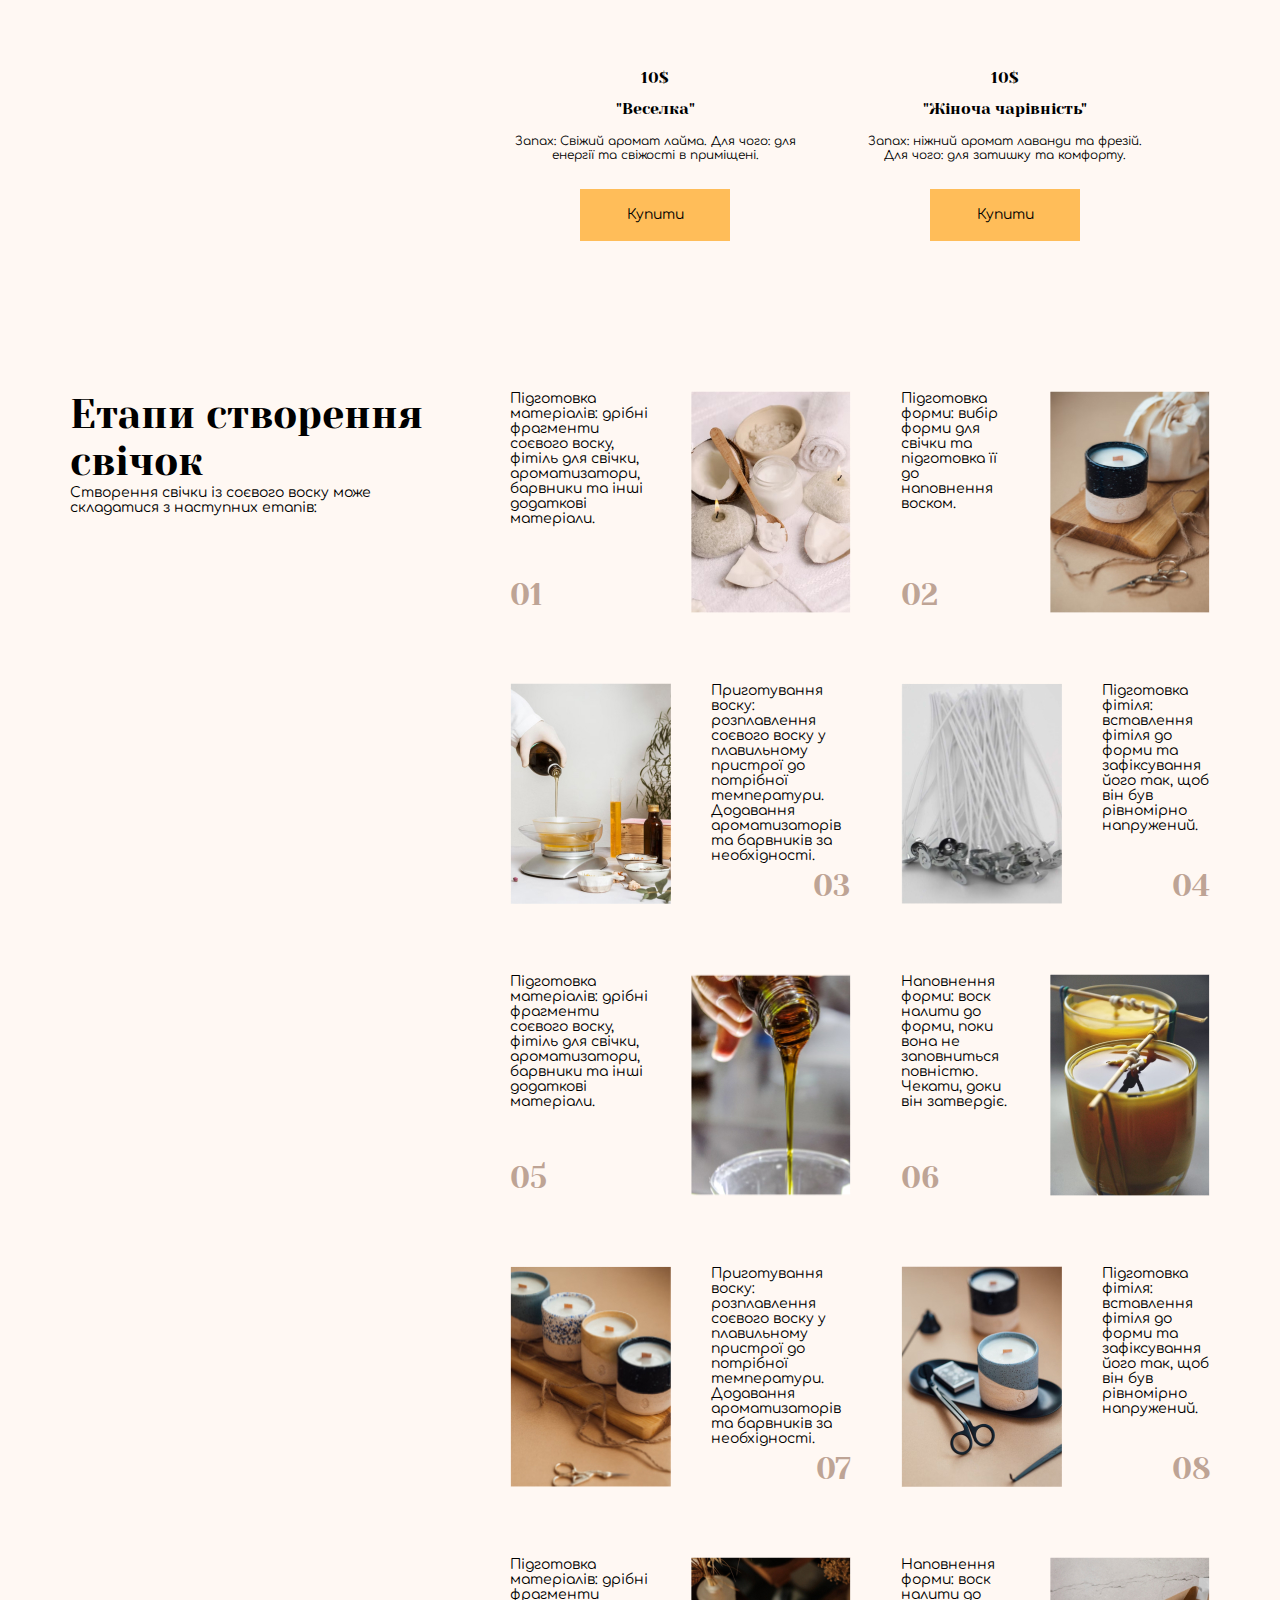
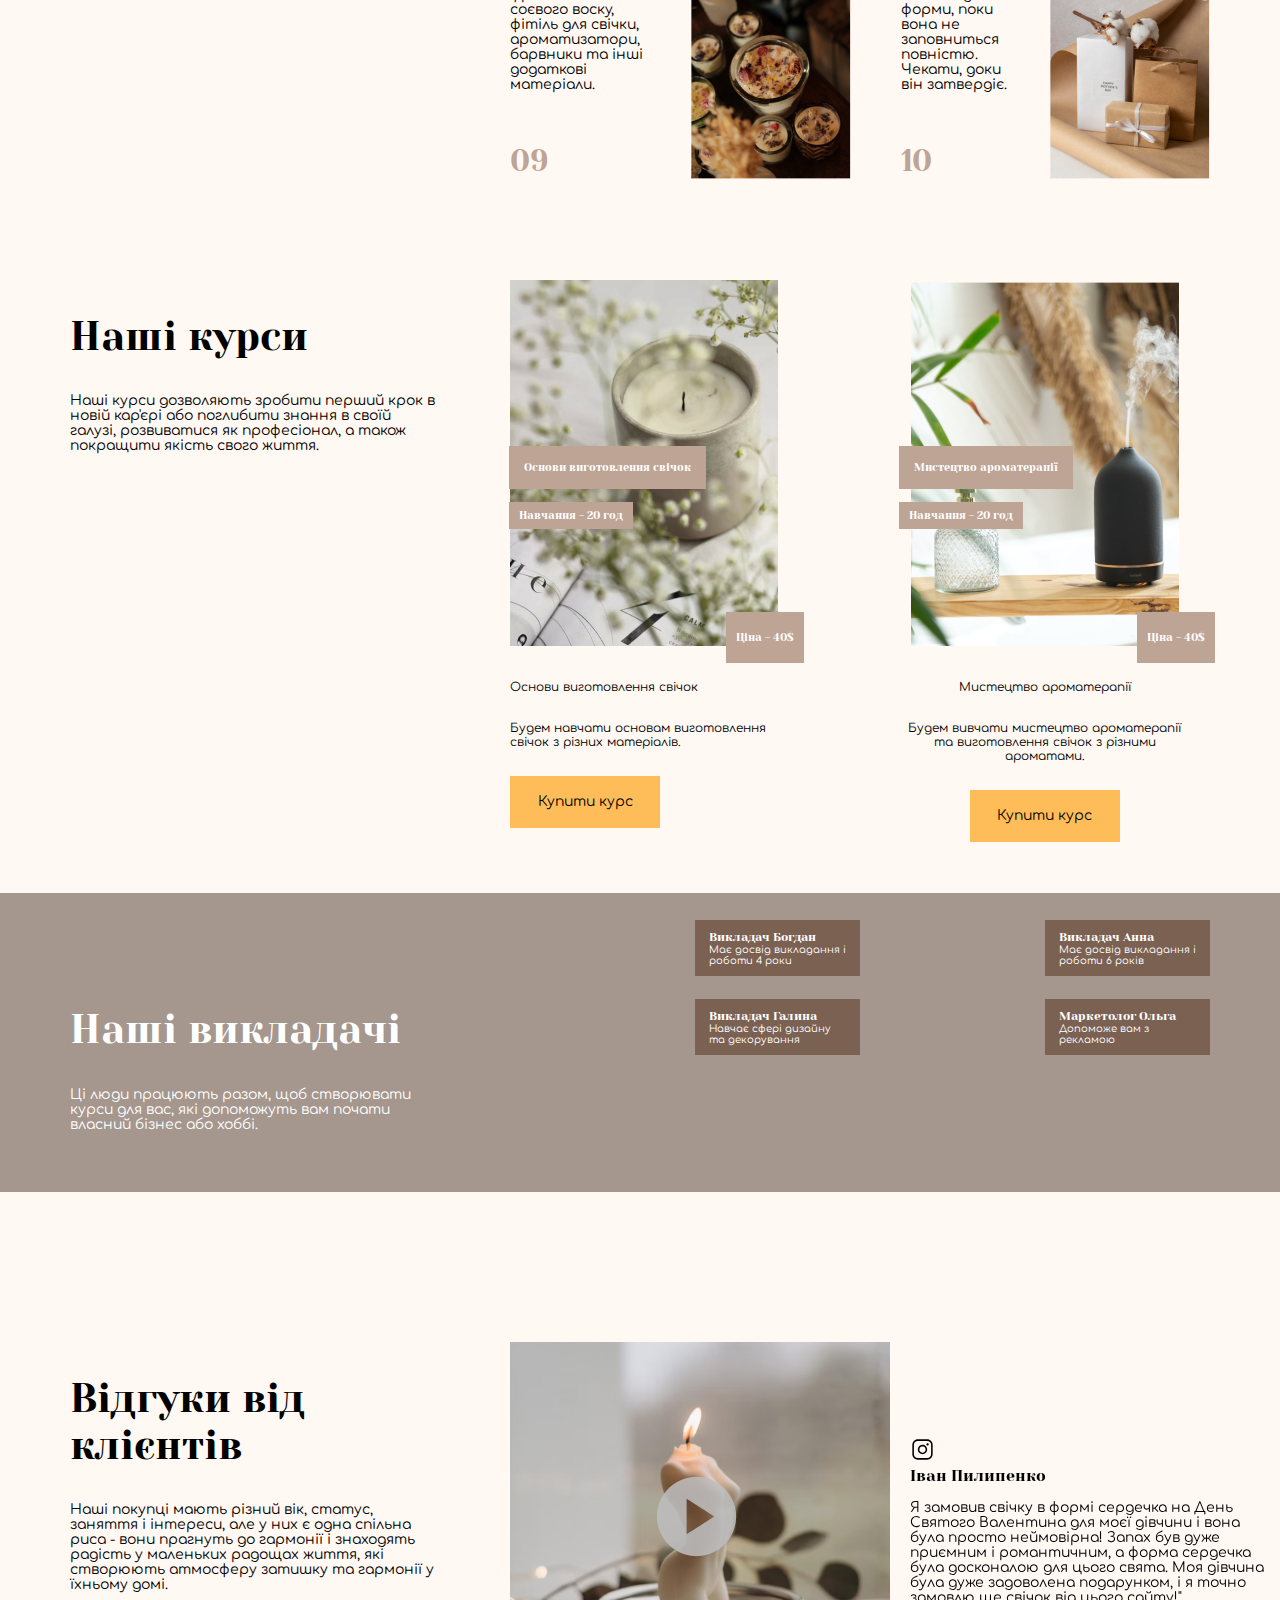
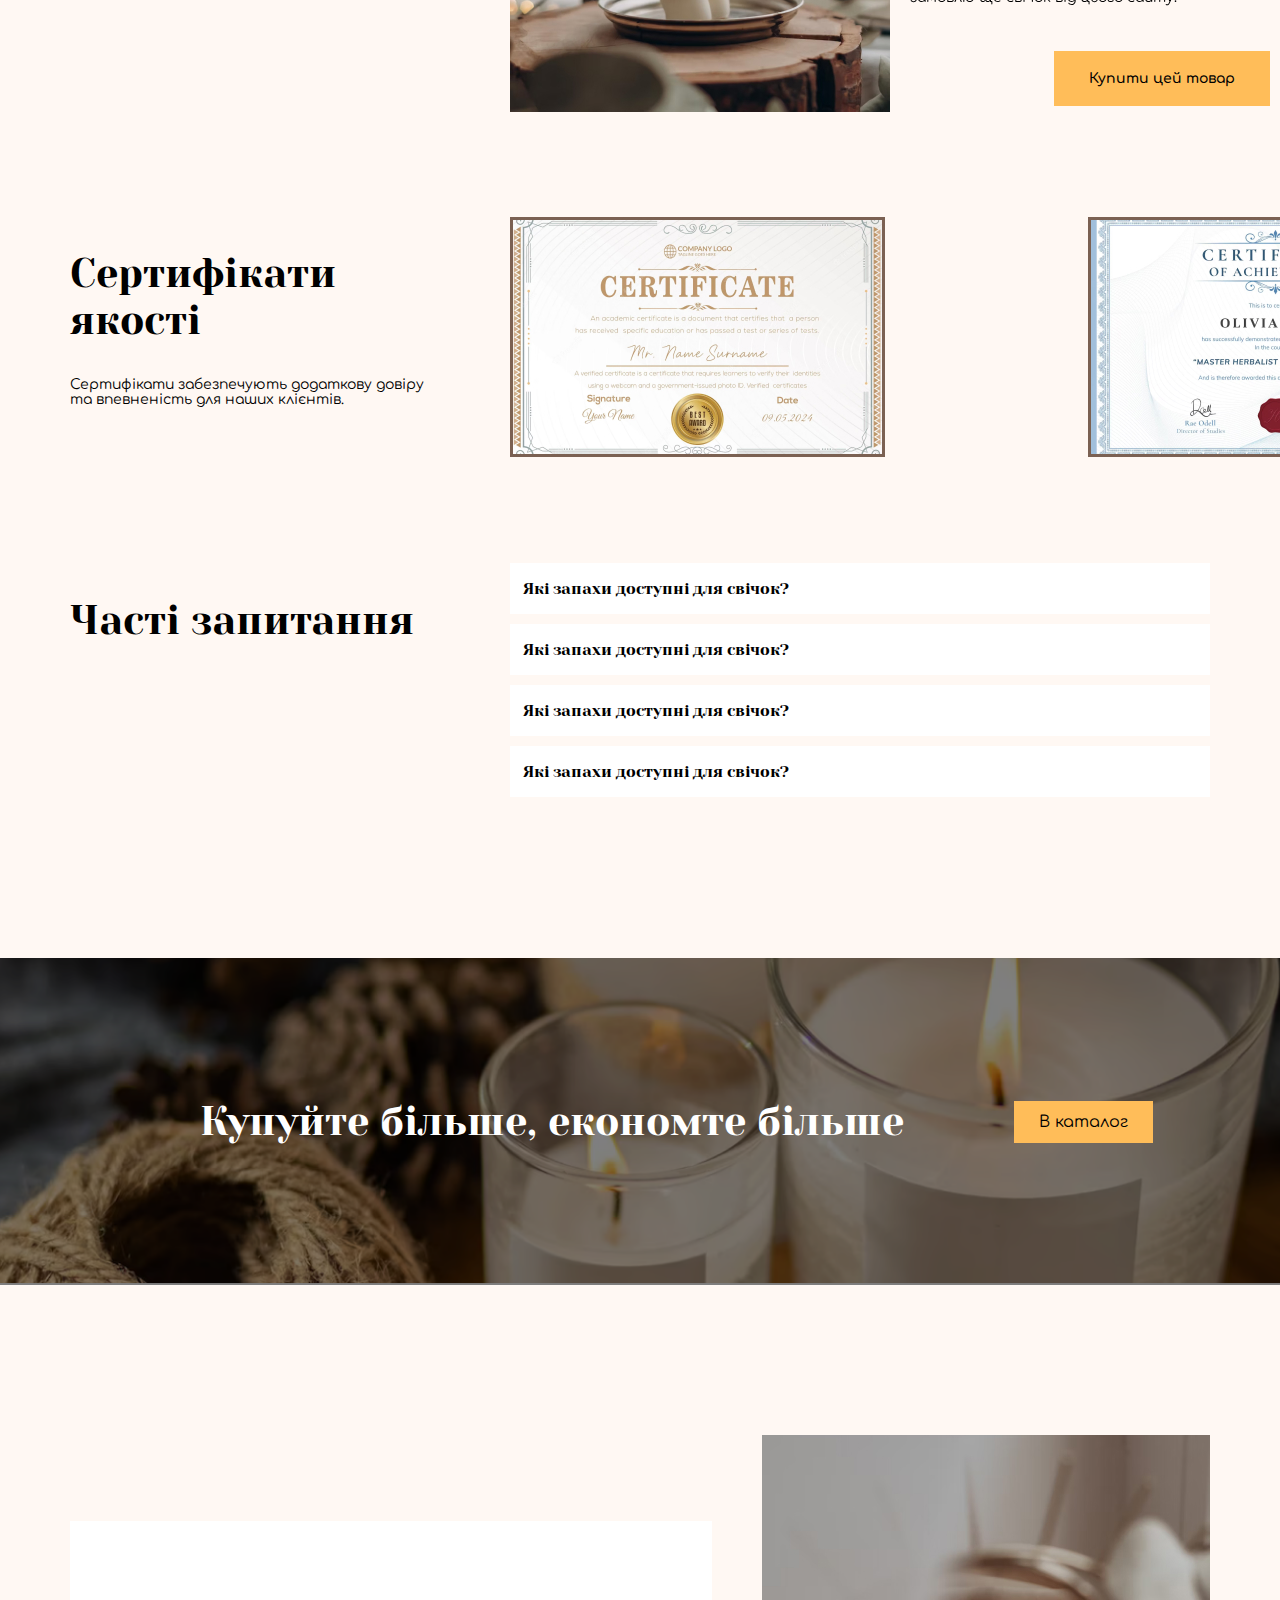
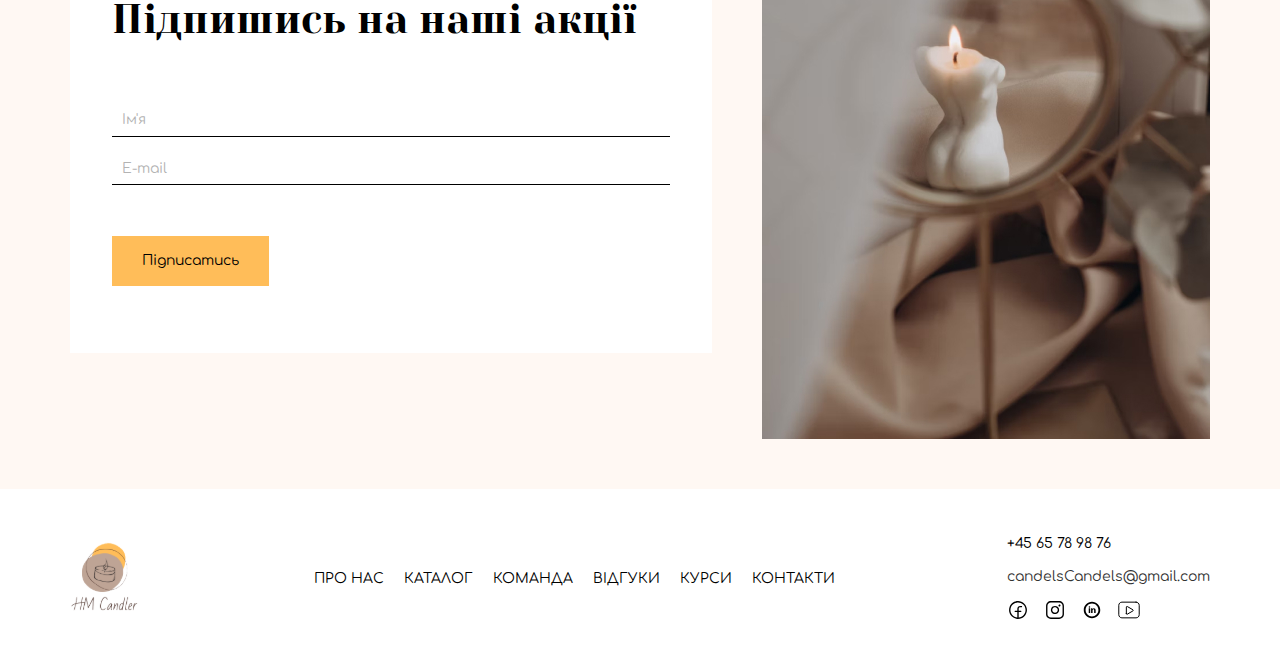
==== commit 1931b6f8: "gap" ====
--- a/index.html
+++ b/index.html
@@ -114,7 +114,7 @@
     </section>
 
     <section class="products" id="products">
-      <div class="container section__inner">
+      <div class="container section__inner product__inner">
         <div class="products__info">
           <h2 class="section__title section__title">Наші товари</h2>
           <p class="products__text">
@@ -260,7 +260,7 @@
     </section>
 
     <section class="courses section" id="courses">
-      <div class="container section__inner">
+      <div class="container section__inner courses__inner">
         <div class="products__info courses__info steps__descr">
           <h2 class="section__title courses__title">Наші курси</h2>
           <p class="products__text courses__text">
@@ -546,7 +546,7 @@
     </section>
 
     <section class="certificates section">
-      <div class="container section__inner">
+      <div class="container section__inner certificates__inner">
         <div class="certificates__info steps__descr">
           <h2 class="section__title certificates__title">Сертифікати якості</h2>
           <p class="products__text certificates__text">
